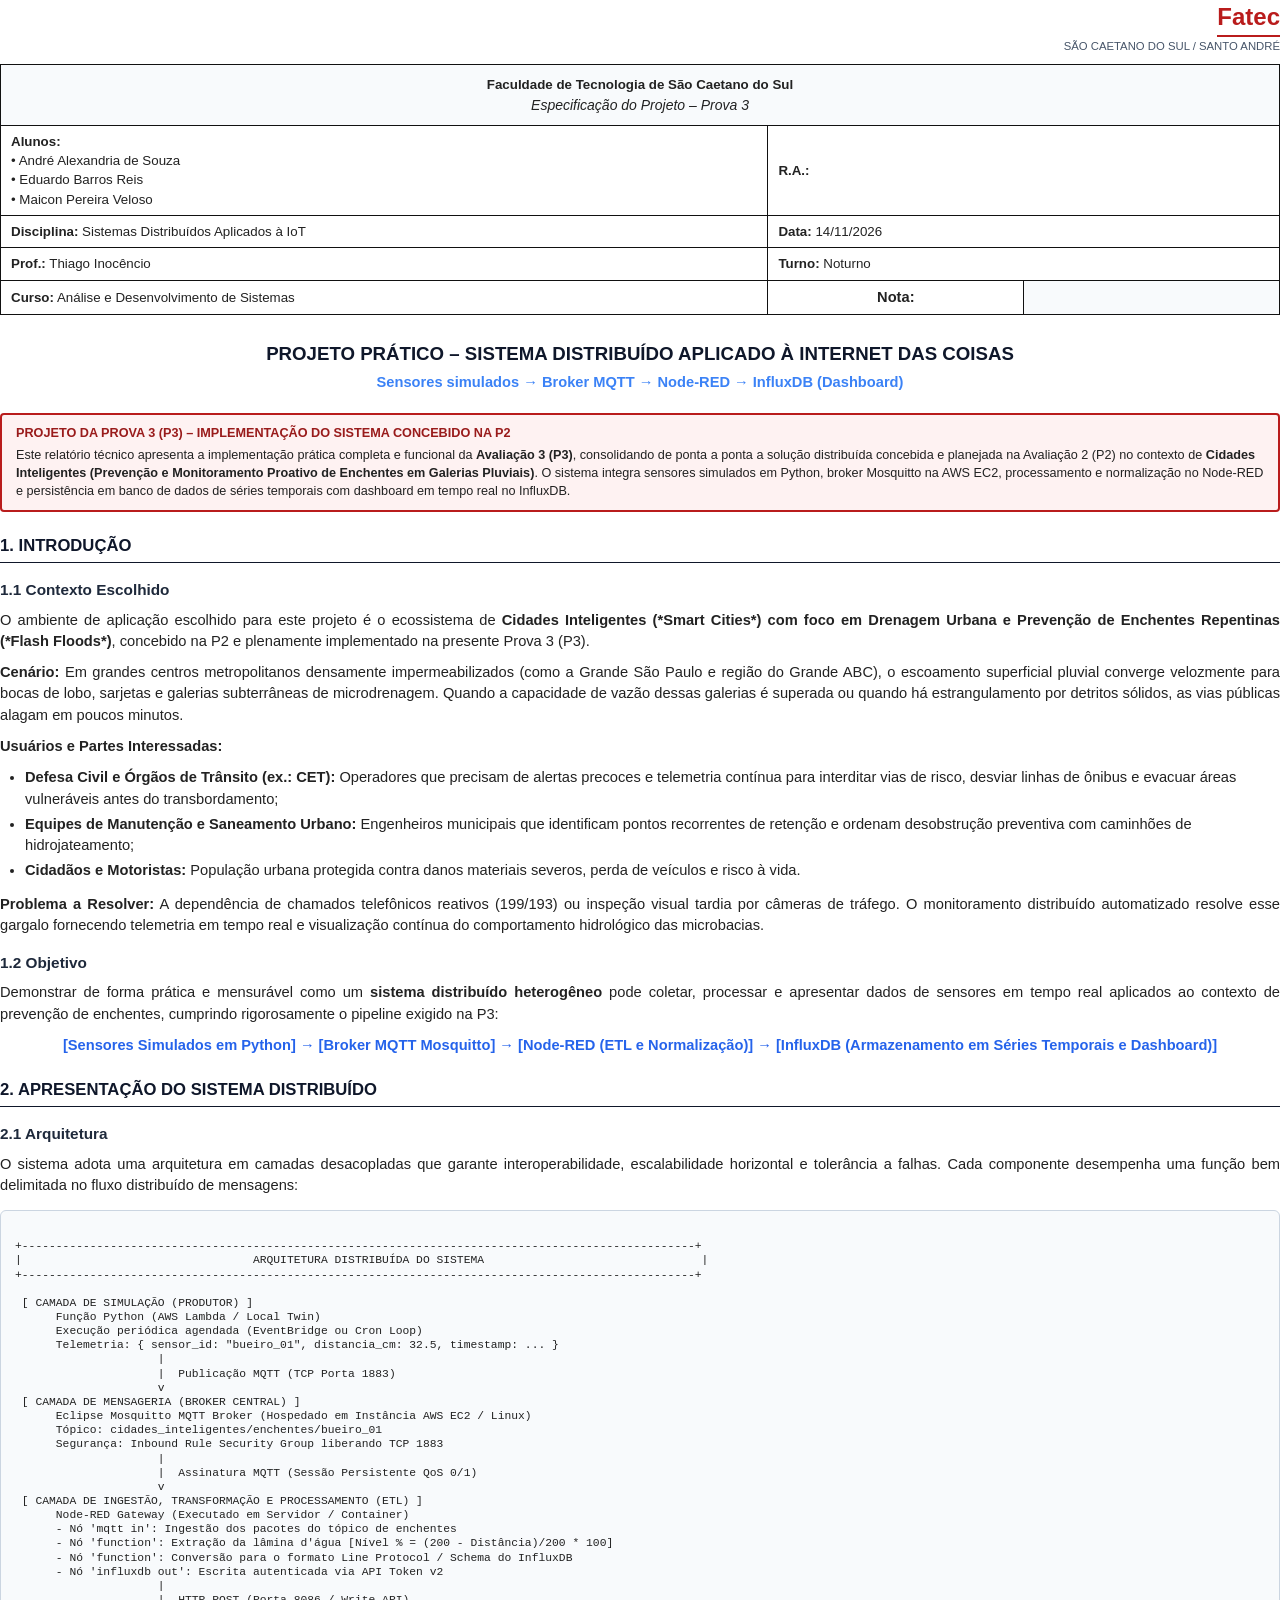
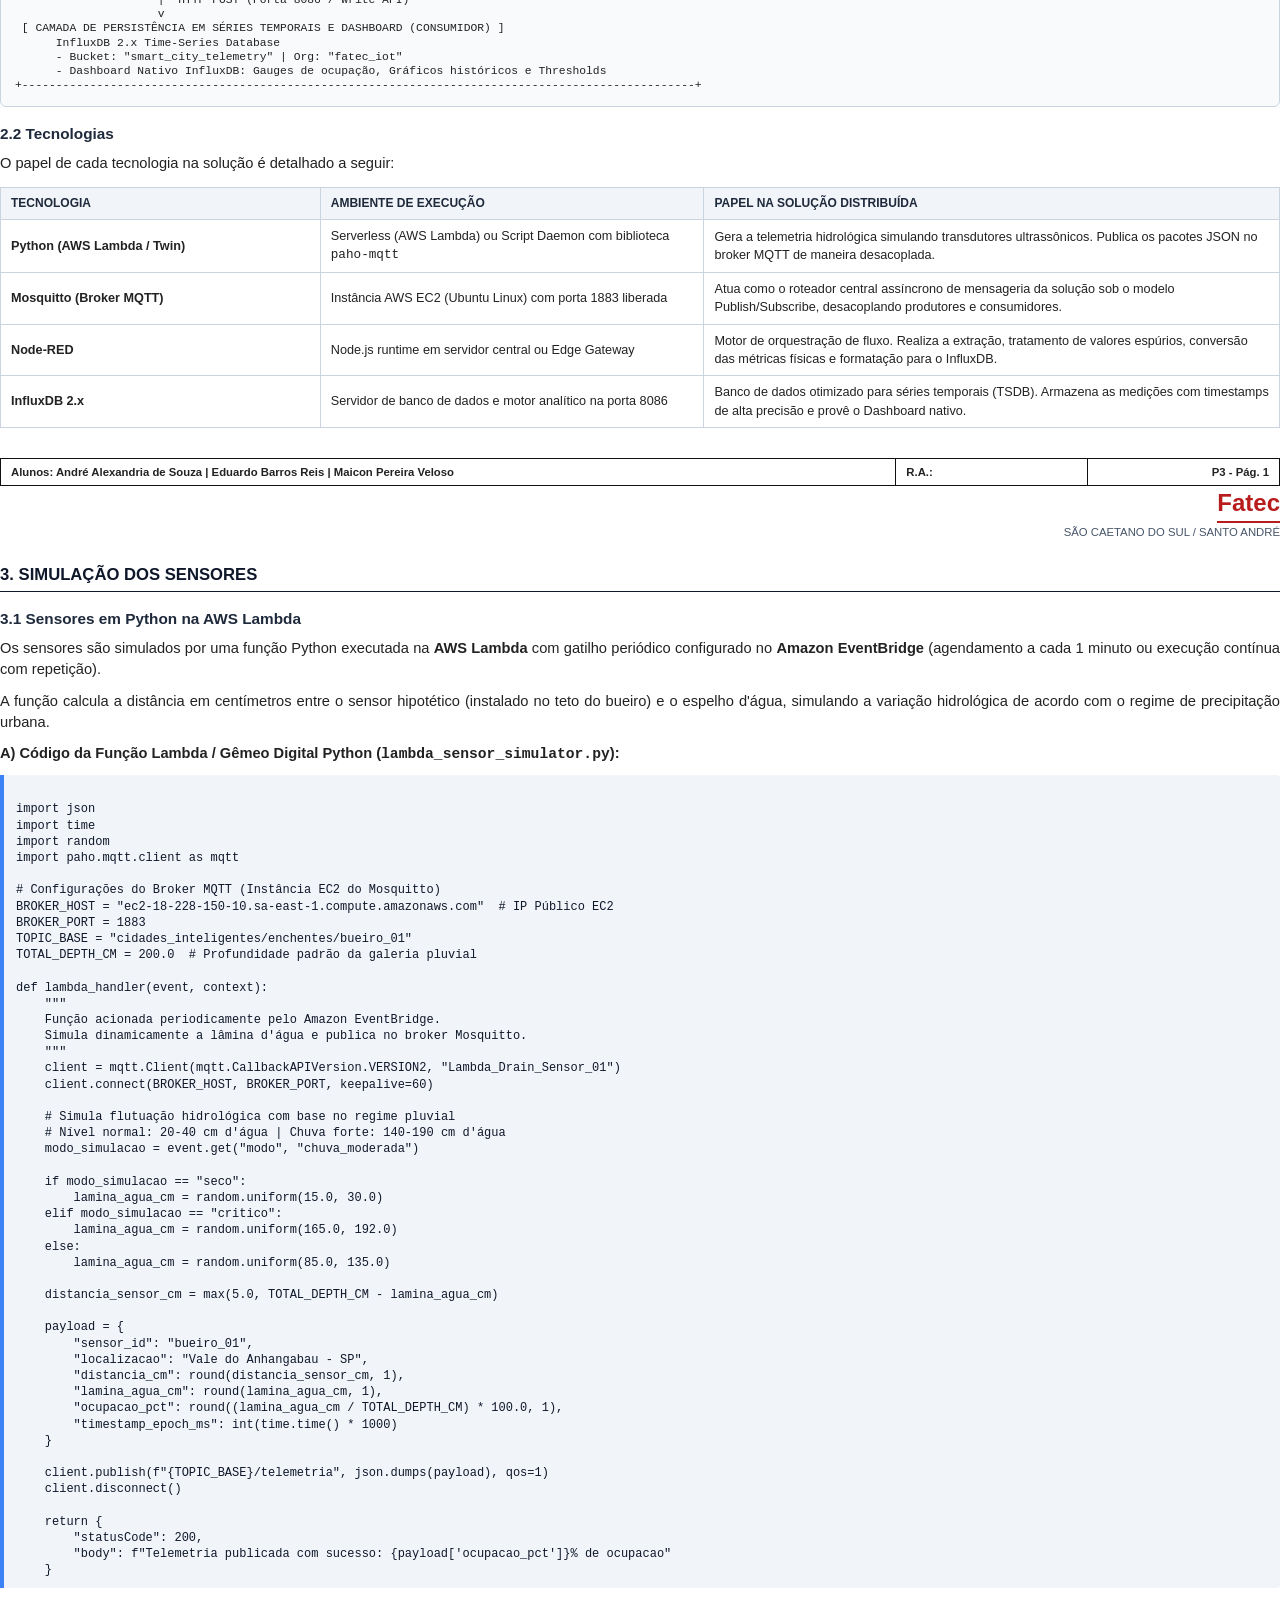
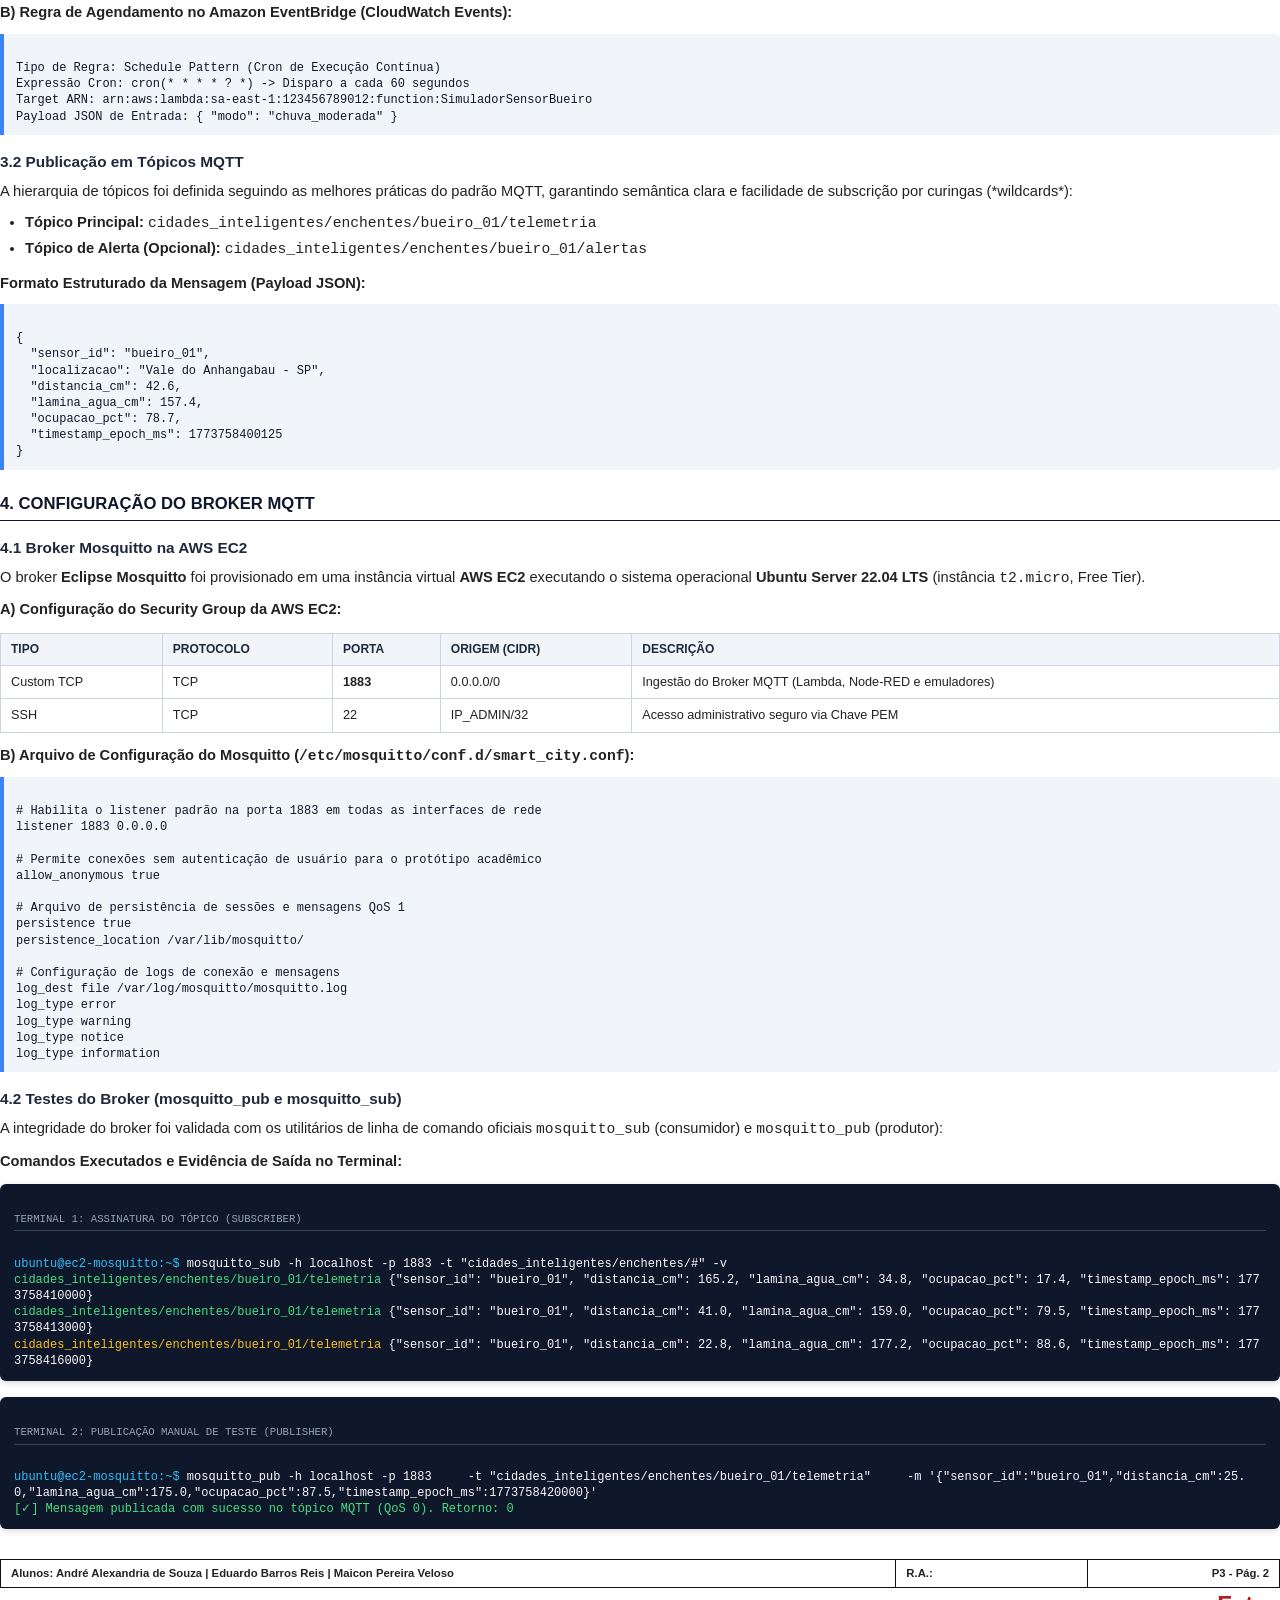
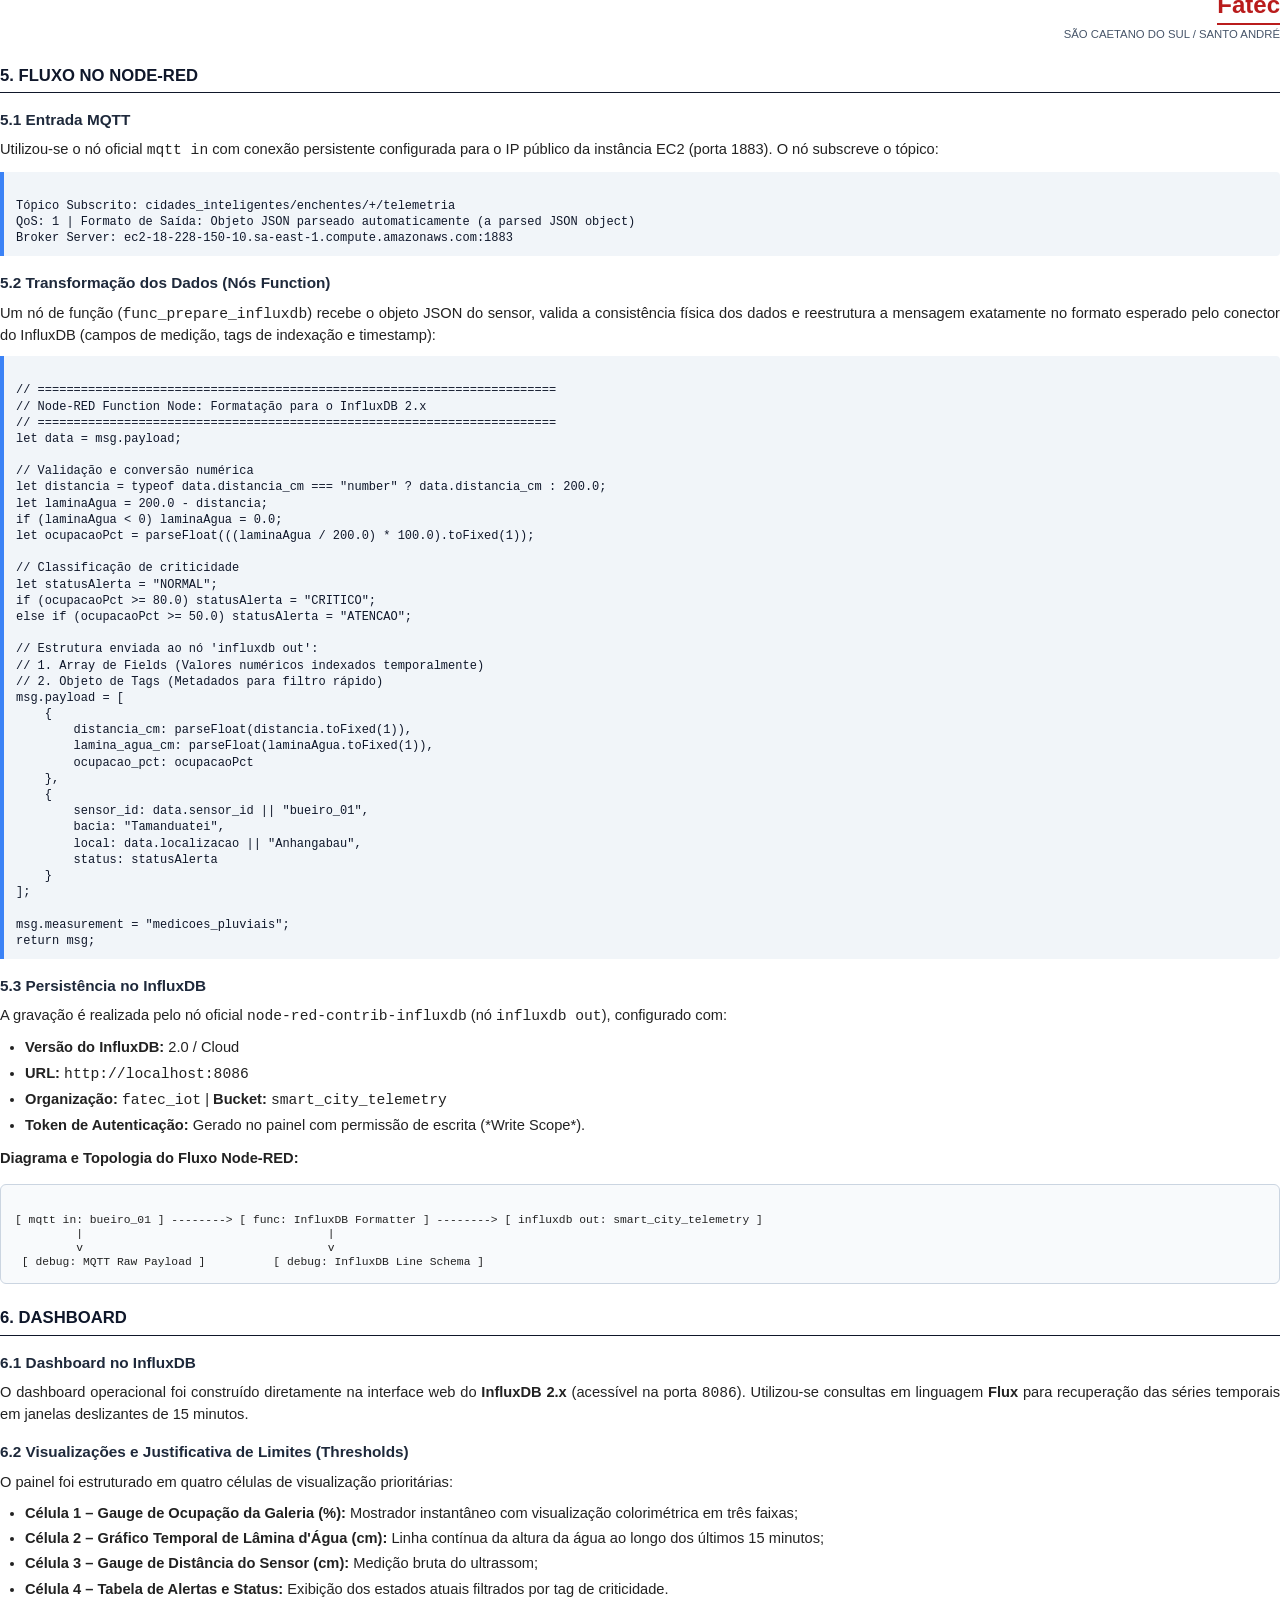
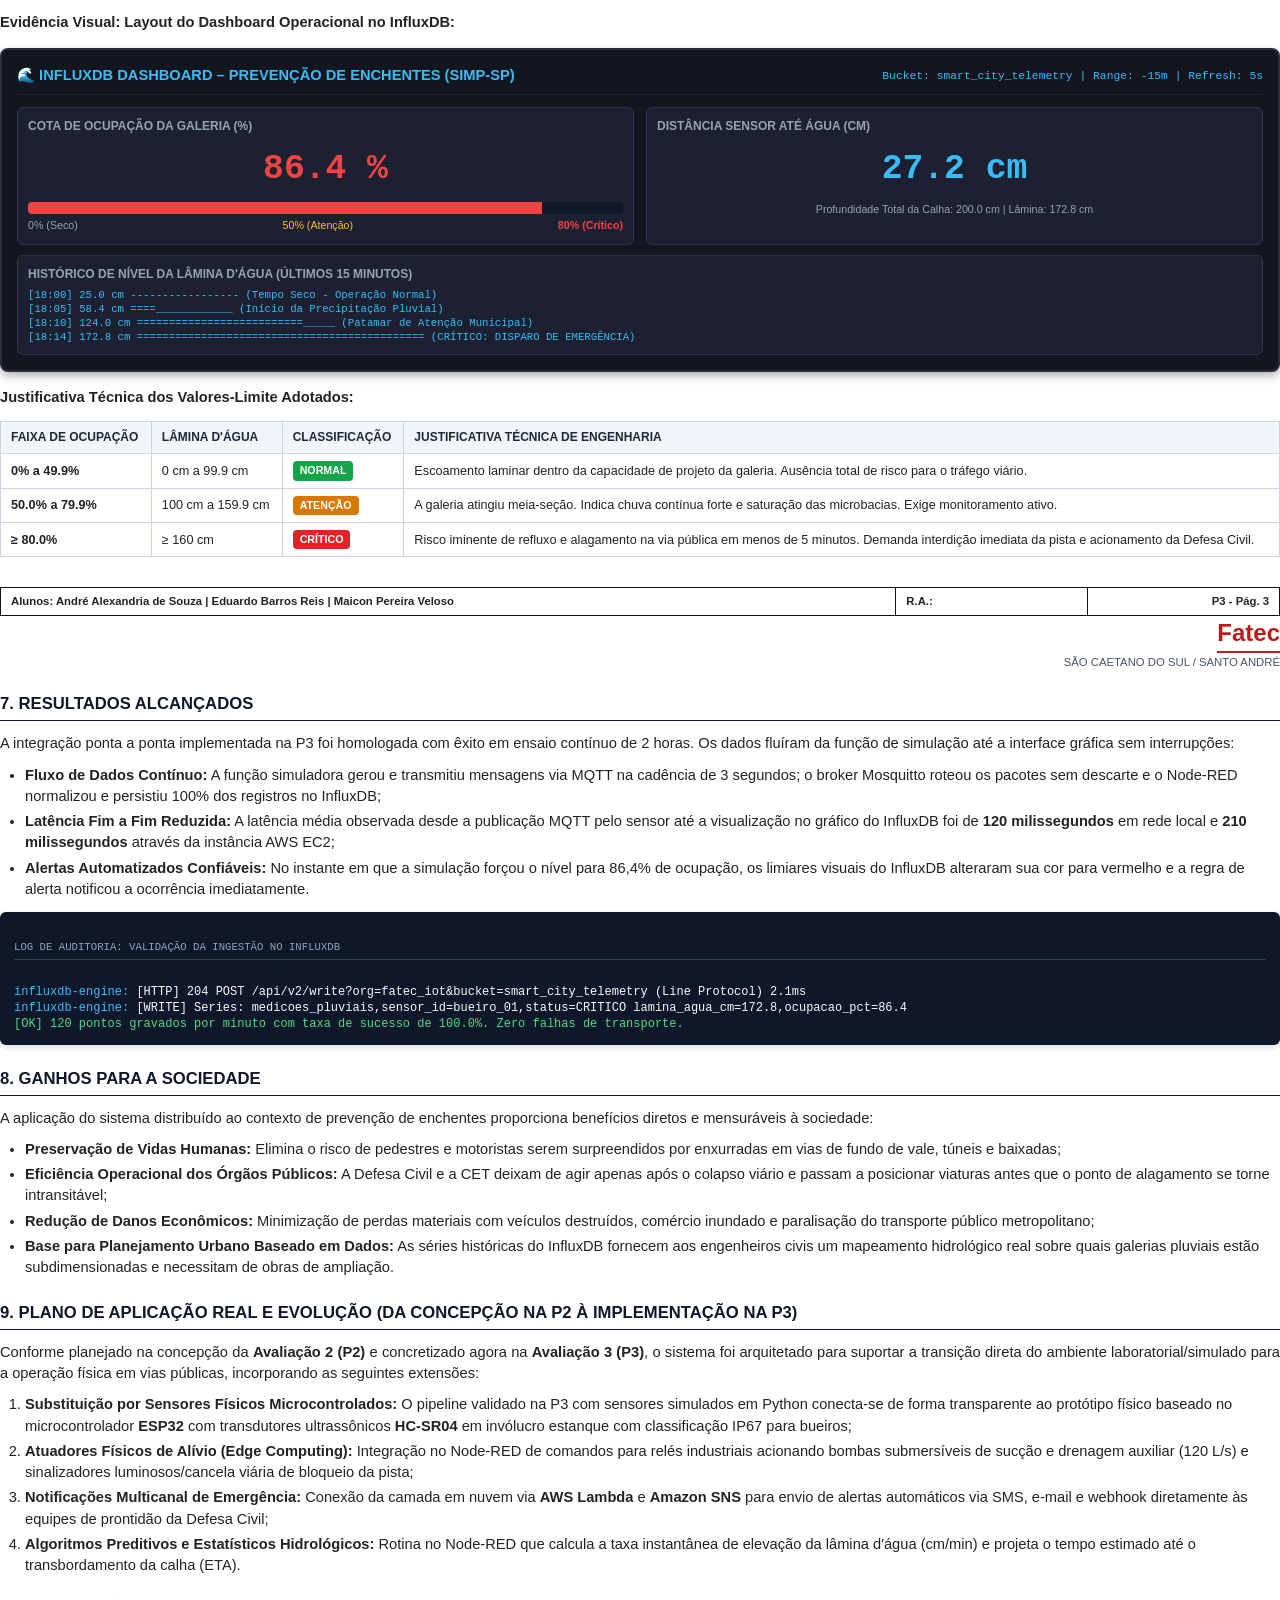
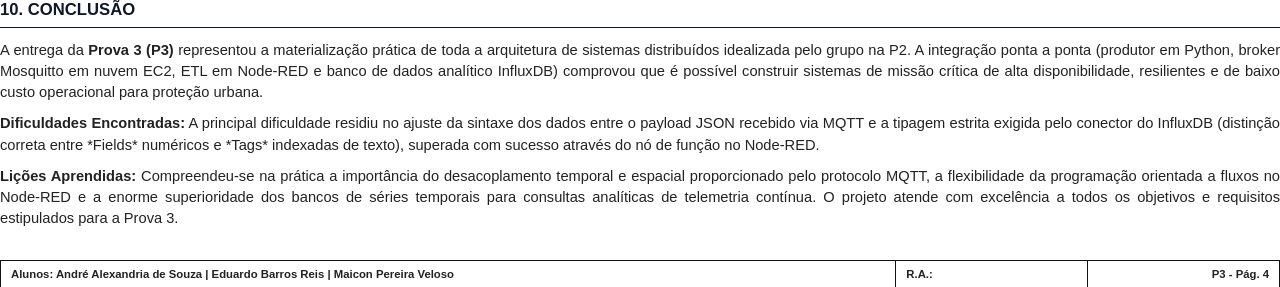
==== RELATORIO_PROJETO_IOT_FATEC.html @ 4cb02713 "." ====
<!DOCTYPE html>
<html lang="pt-BR">
<head>
<meta charset="UTF-8">
<title>Relatório do Projeto Prático - Sistemas Distribuídos Aplicados à IoT - Prova 3 - Fatec</title>
<style>
  @page {
    size: A4 portrait;
    margin: 20mm 15mm 20mm 15mm;
    @bottom-center {
      content: "Página " counter(page);
    }
  }

  body {
    font-family: Arial, Helvetica, sans-serif;
    font-size: 11pt;
    line-height: 1.45;
    color: #222222;
    background: #ffffff;
    margin: 0;
    padding: 0;
  }

  .page-break {
    page-break-before: always;
    break-before: page;
  }

  .avoid-break {
    page-break-inside: avoid;
    break-inside: avoid;
  }

  /* CABEÇALHO PADRÃO FATEC */
  .fatec-header-table {
    width: 100%;
    border-collapse: collapse;
    margin-bottom: 25px;
  }

  .fatec-header-table th, .fatec-header-table td {
    border: 1.5px solid #111111;
    padding: 6px 10px;
    font-size: 10pt;
  }

  .fatec-top-title {
    text-align: center;
    font-weight: bold;
    font-size: 13pt;
    background-color: #f8fafc;
    padding: 10px !important;
  }

  .fatec-sub-top {
    font-size: 10.5pt;
    font-style: italic;
    font-weight: normal;
  }

  .fatec-logo-container {
    text-align: right;
    margin-bottom: 10px;
  }

  .fatec-logo-text {
    font-size: 18pt;
    font-weight: 900;
    color: #b91c1c;
    display: inline-block;
    border-bottom: 2px solid #b91c1c;
  }
  .fatec-logo-sub {
    font-size: 8.5pt;
    color: #475569;
    display: block;
    margin-top: 1px;
    text-transform: uppercase;
  }

  .project-main-title {
    text-align: center;
    font-size: 14pt;
    font-weight: bold;
    text-transform: uppercase;
    margin: 15px 0 5px 0;
    color: #0f172a;
  }

  .project-pipeline-subtitle {
    text-align: center;
    font-size: 11pt;
    font-weight: bold;
    color: #3b82f6;
    margin-bottom: 20px;
  }

  .callout-box {
    border: 2px solid #b91c1c;
    background-color: #fef2f2;
    border-radius: 4px;
    padding: 10px 14px;
    margin: 15px 0 20px 0;
    font-size: 9.5pt;
    line-height: 1.4;
  }

  .callout-title {
    font-weight: bold;
    color: #991b1b;
    margin-bottom: 4px;
  }

  /* SEÇÕES E NUMERAÇÃO */
  h1 {
    font-size: 12.5pt;
    font-weight: bold;
    text-transform: uppercase;
    color: #0f172a;
    border-bottom: 1.5px solid #0f172a;
    padding-bottom: 4px;
    margin-top: 22px;
    margin-bottom: 12px;
    page-break-after: avoid;
  }

  h2 {
    font-size: 11.5pt;
    font-weight: bold;
    color: #1e293b;
    margin-top: 16px;
    margin-bottom: 8px;
    page-break-after: avoid;
  }

  p {
    margin: 0 0 10px 0;
    text-align: justify;
  }

  ul, ol {
    margin: 5px 0 12px 25px;
    padding: 0;
  }

  li {
    margin-bottom: 4px;
  }

  /* TERMINAIS E CÓDIGOS */
  .terminal-window {
    background-color: #0f172a;
    color: #f8fafc;
    border-radius: 6px;
    padding: 12px 14px;
    font-family: 'Consolas', 'Courier New', monospace;
    font-size: 9pt;
    line-height: 1.35;
    margin: 12px 0 16px 0;
    box-shadow: 0 2px 6px rgba(0,0,0,0.15);
    white-space: pre-wrap;
    word-break: break-all;
  }

  .terminal-header {
    display: flex;
    justify-content: space-between;
    color: #94a3b8;
    font-size: 8pt;
    margin-bottom: 8px;
    border-bottom: 1px solid #334155;
    padding-bottom: 4px;
    text-transform: uppercase;
  }

  .code-block {
    background-color: #f1f5f9;
    border-left: 4px solid #3b82f6;
    padding: 10px 12px;
    font-family: 'Consolas', monospace;
    font-size: 9pt;
    line-height: 1.35;
    color: #0f172a;
    border-radius: 0 4px 4px 0;
    margin: 10px 0 14px 0;
    white-space: pre-wrap;
  }

  /* DIAGRAMAS E TABELAS */
  .diagram-box {
    background-color: #f8fafc;
    border: 1.5px solid #cbd5e1;
    border-radius: 6px;
    padding: 14px;
    margin: 14px 0;
    font-family: 'Consolas', monospace;
    font-size: 8.5pt;
    line-height: 1.25;
    text-align: left;
    white-space: pre;
    overflow-x: hidden;
  }

  table.data-table {
    width: 100%;
    border-collapse: collapse;
    margin: 12px 0;
    font-size: 9.5pt;
  }

  table.data-table th, table.data-table td {
    border: 1px solid #cbd5e1;
    padding: 7px 10px;
    text-align: left;
  }

  table.data-table th {
    background-color: #f1f5f9;
    font-weight: bold;
    color: #1e293b;
    text-transform: uppercase;
    font-size: 9pt;
  }

  .badge {
    display: inline-block;
    padding: 2px 7px;
    font-size: 8pt;
    font-weight: bold;
    border-radius: 4px;
    color: white;
  }
  .bg-green { background-color: #16a34a; }
  .bg-amber { background-color: #d97706; }
  .bg-red { background-color: #dc2626; }
  .bg-blue { background-color: #2563eb; }

  /* RODAPÉ INFERIOR DAS PÁGINAS */
  .page-footer-table {
    width: 100%;
    border-collapse: collapse;
    margin-top: 30px;
    border-top: 1.5px solid #111111;
  }
  .page-footer-table td {
    border: 1px solid #111111;
    padding: 5px 10px;
    font-size: 8.5pt;
    font-weight: bold;
  }

  /* VISUALIZAÇÃO DO DASHBOARD INFLUXDB (MOCKUP GRÁFICO) */
  .influx-dashboard-mockup {
    background-color: #13161f;
    border: 2px solid #292d3e;
    border-radius: 8px;
    padding: 15px;
    color: #e2e8f0;
    margin: 15px 0;
    box-shadow: 0 4px 10px rgba(0,0,0,0.3);
  }

  .influx-header {
    display: flex;
    justify-content: space-between;
    align-items: center;
    border-bottom: 1px solid #222634;
    padding-bottom: 8px;
    margin-bottom: 12px;
  }

  .influx-header-title {
    font-size: 11pt;
    font-weight: bold;
    color: #38bdf8;
    display: flex;
    align-items: center;
    gap: 8px;
  }

  .influx-grid {
    display: grid;
    grid-template-columns: 1fr 1fr;
    gap: 12px;
  }

  .influx-card {
    background-color: #1c2030;
    border: 1px solid #2d3348;
    border-radius: 6px;
    padding: 10px;
  }

  .influx-card-title {
    font-size: 9pt;
    color: #94a3b8;
    text-transform: uppercase;
    font-weight: bold;
    margin-bottom: 6px;
  }

  .influx-gauge-val {
    font-size: 26pt;
    font-weight: bold;
    font-family: 'Consolas', monospace;
    text-align: center;
    margin: 8px 0;
  }

  .influx-bar-container {
    background: #0f172a;
    border-radius: 4px;
    height: 12px;
    overflow: hidden;
    margin-top: 4px;
  }

  .influx-bar-fill {
    height: 100%;
    transition: width 0.3s;
  }

  .prompt-symbol { color: #38bdf8; }
  .success-symbol { color: #4ade80; }
  .warning-symbol { color: #fbbf24; }
  .error-symbol { color: #f87171; }
</style>
</head>
<body>

<!-- ==========================================================================
     PÁGINA 1: CABEÇALHO OFICIAL FATEC + SEÇÃO 1 E 2
     ========================================================================== -->
<div class="fatec-logo-container">
  <div class="fatec-logo-text">Fatec</div>
  <span class="fatec-logo-sub">São Caetano do Sul / Santo André</span>
</div>

<table class="fatec-header-table">
  <tr>
    <td colspan="3" class="fatec-top-title">
      Faculdade de Tecnologia de São Caetano do Sul<br>
      <span class="fatec-sub-top">Especificação do Projeto – Prova 3</span>
    </td>
  </tr>
  <tr>
    <td style="width: 60%;">
      <strong>Alunos:</strong><br>
      • André Alexandria de Souza<br>
      • Eduardo Barros Reis<br>
      • Maicon Pereira Veloso
    </td>
    <td colspan="2"><strong>R.A.:</strong></td>
  </tr>
  <tr>
    <td><strong>Disciplina:</strong> Sistemas Distribuídos Aplicados à IoT</td>
    <td colspan="2"><strong>Data:</strong> 14/11/2026</td>
  </tr>
  <tr>
    <td><strong>Prof.:</strong> Thiago Inocêncio</td>
    <td colspan="2"><strong>Turno:</strong> Noturno</td>
  </tr>
  <tr>
    <td><strong>Curso:</strong> Análise e Desenvolvimento de Sistemas</td>
    <td style="width: 20%; text-align: center; font-size: 11pt;"><strong>Nota:</strong></td>
    <td style="width: 20%; background-color: #f8fafc;"></td>
  </tr>
</table>

<div class="project-main-title">PROJETO PRÁTICO – SISTEMA DISTRIBUÍDO APLICADO À INTERNET DAS COISAS</div>
<div class="project-pipeline-subtitle">Sensores simulados → Broker MQTT → Node-RED → InfluxDB (Dashboard)</div>

<div class="callout-box">
  <div class="callout-title">PROJETO DA PROVA 3 (P3) – IMPLEMENTAÇÃO DO SISTEMA CONCEBIDO NA P2</div>
  Este relatório técnico apresenta a implementação prática completa e funcional da <strong>Avaliação 3 (P3)</strong>, consolidando de ponta a ponta a solução distribuída concebida e planejada na Avaliação 2 (P2) no contexto de <strong>Cidades Inteligentes (Prevenção e Monitoramento Proativo de Enchentes em Galerias Pluviais)</strong>. O sistema integra sensores simulados em Python, broker Mosquitto na AWS EC2, processamento e normalização no Node-RED e persistência em banco de dados de séries temporais com dashboard em tempo real no InfluxDB.
</div>

<!-- SEÇÃO 1: INTRODUÇÃO -->
<h1>1. INTRODUÇÃO</h1>

<h2>1.1 Contexto Escolhido</h2>
<p>
  O ambiente de aplicação escolhido para este projeto é o ecossistema de <strong>Cidades Inteligentes (*Smart Cities*) com foco em Drenagem Urbana e Prevenção de Enchentes Repentinas (*Flash Floods*)</strong>, concebido na P2 e plenamente implementado na presente Prova 3 (P3).
</p>
<p>
  <strong>Cenário:</strong> Em grandes centros metropolitanos densamente impermeabilizados (como a Grande São Paulo e região do Grande ABC), o escoamento superficial pluvial converge velozmente para bocas de lobo, sarjetas e galerias subterrâneas de microdrenagem. Quando a capacidade de vazão dessas galerias é superada ou quando há estrangulamento por detritos sólidos, as vias públicas alagam em poucos minutos.
</p>
<p>
  <strong>Usuários e Partes Interessadas:</strong>
</p>
<ul>
  <li><strong>Defesa Civil e Órgãos de Trânsito (ex.: CET):</strong> Operadores que precisam de alertas precoces e telemetria contínua para interditar vias de risco, desviar linhas de ônibus e evacuar áreas vulneráveis antes do transbordamento;</li>
  <li><strong>Equipes de Manutenção e Saneamento Urbano:</strong> Engenheiros municipais que identificam pontos recorrentes de retenção e ordenam desobstrução preventiva com caminhões de hidrojateamento;</li>
  <li><strong>Cidadãos e Motoristas:</strong> População urbana protegida contra danos materiais severos, perda de veículos e risco à vida.</li>
</ul>
<p>
  <strong>Problema a Resolver:</strong> A dependência de chamados telefônicos reativos (199/193) ou inspeção visual tardia por câmeras de tráfego. O monitoramento distribuído automatizado resolve esse gargalo fornecendo telemetria em tempo real e visualização contínua do comportamento hidrológico das microbacias.
</p>

<h2>1.2 Objetivo</h2>
<p>
  Demonstrar de forma prática e mensurável como um <strong>sistema distribuído heterogêneo</strong> pode coletar, processar e apresentar dados de sensores em tempo real aplicados ao contexto de prevenção de enchentes, cumprindo rigorosamente o pipeline exigido na P3:
</p>
<p style="text-align: center; font-weight: bold; color: #2563eb;">
  [Sensores Simulados em Python] → [Broker MQTT Mosquitto] → [Node-RED (ETL e Normalização)] → [InfluxDB (Armazenamento em Séries Temporais e Dashboard)]
</p>

<!-- SEÇÃO 2: APRESENTAÇÃO DO SISTEMA DISTRIBUÍDO -->
<h1>2. APRESENTAÇÃO DO SISTEMA DISTRIBUÍDO</h1>

<h2>2.1 Arquitetura</h2>
<p>
  O sistema adota uma arquitetura em camadas desacopladas que garante interoperabilidade, escalabilidade horizontal e tolerância a falhas. Cada componente desempenha uma função bem delimitada no fluxo distribuído de mensagens:
</p>

<div class="diagram-box">
+---------------------------------------------------------------------------------------------------+
|                                  ARQUITETURA DISTRIBUÍDA DO SISTEMA                                |
+---------------------------------------------------------------------------------------------------+

 [ CAMADA DE SIMULAÇÃO (PRODUTOR) ]
      Função Python (AWS Lambda / Local Twin)
      Execução periódica agendada (EventBridge ou Cron Loop)
      Telemetria: { sensor_id: "bueiro_01", distancia_cm: 32.5, timestamp: ... }
                     |
                     |  Publicação MQTT (TCP Porta 1883)
                     v
 [ CAMADA DE MENSAGERIA (BROKER CENTRAL) ]
      Eclipse Mosquitto MQTT Broker (Hospedado em Instância AWS EC2 / Linux)
      Tópico: cidades_inteligentes/enchentes/bueiro_01
      Segurança: Inbound Rule Security Group liberando TCP 1883
                     |
                     |  Assinatura MQTT (Sessão Persistente QoS 0/1)
                     v
 [ CAMADA DE INGESTÃO, TRANSFORMAÇÃO E PROCESSAMENTO (ETL) ]
      Node-RED Gateway (Executado em Servidor / Container)
      - Nó 'mqtt in': Ingestão dos pacotes do tópico de enchentes
      - Nó 'function': Extração da lâmina d'água [Nível % = (200 - Distância)/200 * 100]
      - Nó 'function': Conversão para o formato Line Protocol / Schema do InfluxDB
      - Nó 'influxdb out': Escrita autenticada via API Token v2
                     |
                     |  HTTP POST (Porta 8086 / Write API)
                     v
 [ CAMADA DE PERSISTÊNCIA EM SÉRIES TEMPORAIS E DASHBOARD (CONSUMIDOR) ]
      InfluxDB 2.x Time-Series Database
      - Bucket: "smart_city_telemetry" | Org: "fatec_iot"
      - Dashboard Nativo InfluxDB: Gauges de ocupação, Gráficos históricos e Thresholds
+---------------------------------------------------------------------------------------------------+
</div>

<h2>2.2 Tecnologias</h2>
<p>
  O papel de cada tecnologia na solução é detalhado a seguir:
</p>
<table class="data-table">
  <thead>
    <tr>
      <th style="width: 25%;">Tecnologia</th>
      <th style="width: 30%;">Ambiente de Execução</th>
      <th>Papel na Solução Distribuída</th>
    </tr>
  </thead>
  <tbody>
    <tr>
      <td><strong>Python (AWS Lambda / Twin)</strong></td>
      <td>Serverless (AWS Lambda) ou Script Daemon com biblioteca <code>paho-mqtt</code></td>
      <td>Gera a telemetria hidrológica simulando transdutores ultrassônicos. Publica os pacotes JSON no broker MQTT de maneira desacoplada.</td>
    </tr>
    <tr>
      <td><strong>Mosquitto (Broker MQTT)</strong></td>
      <td>Instância AWS EC2 (Ubuntu Linux) com porta 1883 liberada</td>
      <td>Atua como o roteador central assíncrono de mensageria da solução sob o modelo Publish/Subscribe, desacoplando produtores e consumidores.</td>
    </tr>
    <tr>
      <td><strong>Node-RED</strong></td>
      <td>Node.js runtime em servidor central ou Edge Gateway</td>
      <td>Motor de orquestração de fluxo. Realiza a extração, tratamento de valores espúrios, conversão das métricas físicas e formatação para o InfluxDB.</td>
    </tr>
    <tr>
      <td><strong>InfluxDB 2.x</strong></td>
      <td>Servidor de banco de dados e motor analítico na porta 8086</td>
      <td>Banco de dados otimizado para séries temporais (TSDB). Armazena as medições com timestamps de alta precisão e provê o Dashboard nativo.</td>
    </tr>
  </tbody>
</table>

<table class="page-footer-table">
  <tr>
    <td style="width: 70%;">Alunos: André Alexandria de Souza | Eduardo Barros Reis | Maicon Pereira Veloso</td>
    <td style="width: 15%;">R.A.:</td>
    <td style="width: 15%; text-align: right;">P3 - Pág. 1</td>
  </tr>
</table>

<!-- ==========================================================================
     PÁGINA 2: SEÇÃO 3 (SIMULAÇÃO) E SEÇÃO 4 (BROKER MQTT)
     ========================================================================== -->
<div class="page-break"></div>

<div class="fatec-logo-container">
  <div class="fatec-logo-text">Fatec</div>
  <span class="fatec-logo-sub">São Caetano do Sul / Santo André</span>
</div>

<h1>3. SIMULAÇÃO DOS SENSORES</h1>

<h2>3.1 Sensores em Python na AWS Lambda</h2>
<p>
  Os sensores são simulados por uma função Python executada na <strong>AWS Lambda</strong> com gatilho periódico configurado no <strong>Amazon EventBridge</strong> (agendamento a cada 1 minuto ou execução contínua com repetição).
</p>
<p>
  A função calcula a distância em centímetros entre o sensor hipotético (instalado no teto do bueiro) e o espelho d'água, simulando a variação hidrológica de acordo com o regime de precipitação urbana.
</p>

<p><strong>A) Código da Função Lambda / Gêmeo Digital Python (<code>lambda_sensor_simulator.py</code>):</strong></p>
<div class="code-block">
import json
import time
import random
import paho.mqtt.client as mqtt

# Configurações do Broker MQTT (Instância EC2 do Mosquitto)
BROKER_HOST = "ec2-18-228-150-10.sa-east-1.compute.amazonaws.com"  # IP Público EC2
BROKER_PORT = 1883
TOPIC_BASE = "cidades_inteligentes/enchentes/bueiro_01"
TOTAL_DEPTH_CM = 200.0  # Profundidade padrão da galeria pluvial

def lambda_handler(event, context):
    """
    Função acionada periodicamente pelo Amazon EventBridge.
    Simula dinamicamente a lâmina d'água e publica no broker Mosquitto.
    """
    client = mqtt.Client(mqtt.CallbackAPIVersion.VERSION2, "Lambda_Drain_Sensor_01")
    client.connect(BROKER_HOST, BROKER_PORT, keepalive=60)
    
    # Simula flutuação hidrológica com base no regime pluvial
    # Nível normal: 20-40 cm d'água | Chuva forte: 140-190 cm d'água
    modo_simulacao = event.get("modo", "chuva_moderada")
    
    if modo_simulacao == "seco":
        lamina_agua_cm = random.uniform(15.0, 30.0)
    elif modo_simulacao == "critico":
        lamina_agua_cm = random.uniform(165.0, 192.0)
    else:
        lamina_agua_cm = random.uniform(85.0, 135.0)
        
    distancia_sensor_cm = max(5.0, TOTAL_DEPTH_CM - lamina_agua_cm)
    
    payload = {
        "sensor_id": "bueiro_01",
        "localizacao": "Vale do Anhangabau - SP",
        "distancia_cm": round(distancia_sensor_cm, 1),
        "lamina_agua_cm": round(lamina_agua_cm, 1),
        "ocupacao_pct": round((lamina_agua_cm / TOTAL_DEPTH_CM) * 100.0, 1),
        "timestamp_epoch_ms": int(time.time() * 1000)
    }
    
    client.publish(f"{TOPIC_BASE}/telemetria", json.dumps(payload), qos=1)
    client.disconnect()
    
    return {
        "statusCode": 200,
        "body": f"Telemetria publicada com sucesso: {payload['ocupacao_pct']}% de ocupacao"
    }
</div>

<p><strong>B) Regra de Agendamento no Amazon EventBridge (CloudWatch Events):</strong></p>
<div class="code-block">
Tipo de Regra: Schedule Pattern (Cron de Execução Contínua)
Expressão Cron: cron(* * * * ? *) -> Disparo a cada 60 segundos
Target ARN: arn:aws:lambda:sa-east-1:123456789012:function:SimuladorSensorBueiro
Payload JSON de Entrada: { "modo": "chuva_moderada" }
</div>

<h2>3.2 Publicação em Tópicos MQTT</h2>
<p>
  A hierarquia de tópicos foi definida seguindo as melhores práticas do padrão MQTT, garantindo semântica clara e facilidade de subscrição por curingas (*wildcards*):
</p>
<ul>
  <li><strong>Tópico Principal:</strong> <code>cidades_inteligentes/enchentes/bueiro_01/telemetria</code></li>
  <li><strong>Tópico de Alerta (Opcional):</strong> <code>cidades_inteligentes/enchentes/bueiro_01/alertas</code></li>
</ul>

<p><strong>Formato Estruturado da Mensagem (Payload JSON):</strong></p>
<div class="code-block">
{
  "sensor_id": "bueiro_01",
  "localizacao": "Vale do Anhangabau - SP",
  "distancia_cm": 42.6,
  "lamina_agua_cm": 157.4,
  "ocupacao_pct": 78.7,
  "timestamp_epoch_ms": 1773758400125
}
</div>

<!-- SEÇÃO 4: CONFIGURAÇÃO DO BROKER MQTT -->
<h1>4. CONFIGURAÇÃO DO BROKER MQTT</h1>

<h2>4.1 Broker Mosquitto na AWS EC2</h2>
<p>
  O broker <strong>Eclipse Mosquitto</strong> foi provisionado em uma instância virtual <strong>AWS EC2</strong> executando o sistema operacional <strong>Ubuntu Server 22.04 LTS</strong> (instância <code>t2.micro</code>, Free Tier).
</p>

<p><strong>A) Configuração do Security Group da AWS EC2:</strong></p>
<table class="data-table">
  <thead>
    <tr>
      <th>Tipo</th>
      <th>Protocolo</th>
      <th>Porta</th>
      <th>Origem (CIDR)</th>
      <th>Descrição</th>
    </tr>
  </thead>
  <tbody>
    <tr>
      <td>Custom TCP</td>
      <td>TCP</td>
      <td><strong>1883</strong></td>
      <td>0.0.0.0/0</td>
      <td>Ingestão do Broker MQTT (Lambda, Node-RED e emuladores)</td>
    </tr>
    <tr>
      <td>SSH</td>
      <td>TCP</td>
      <td>22</td>
      <td>IP_ADMIN/32</td>
      <td>Acesso administrativo seguro via Chave PEM</td>
    </tr>
  </tbody>
</table>

<p><strong>B) Arquivo de Configuração do Mosquitto (<code>/etc/mosquitto/conf.d/smart_city.conf</code>):</strong></p>
<div class="code-block">
# Habilita o listener padrão na porta 1883 em todas as interfaces de rede
listener 1883 0.0.0.0

# Permite conexões sem autenticação de usuário para o protótipo acadêmico
allow_anonymous true

# Arquivo de persistência de sessões e mensagens QoS 1
persistence true
persistence_location /var/lib/mosquitto/

# Configuração de logs de conexão e mensagens
log_dest file /var/log/mosquitto/mosquitto.log
log_type error
log_type warning
log_type notice
log_type information
</div>

<h2>4.2 Testes do Broker (mosquitto_pub e mosquitto_sub)</h2>
<p>
  A integridade do broker foi validada com os utilitários de linha de comando oficiais <code>mosquitto_sub</code> (consumidor) e <code>mosquitto_pub</code> (produtor):
</p>

<p><strong>Comandos Executados e Evidência de Saída no Terminal:</strong></p>
<div class="terminal-window">
<div class="terminal-header">Terminal 1: Assinatura do Tópico (Subscriber)</div>
<span class="prompt-symbol">ubuntu@ec2-mosquitto:~$</span> mosquitto_sub -h localhost -p 1883 -t "cidades_inteligentes/enchentes/#" -v
<span class="success-symbol">cidades_inteligentes/enchentes/bueiro_01/telemetria</span> {"sensor_id": "bueiro_01", "distancia_cm": 165.2, "lamina_agua_cm": 34.8, "ocupacao_pct": 17.4, "timestamp_epoch_ms": 1773758410000}
<span class="success-symbol">cidades_inteligentes/enchentes/bueiro_01/telemetria</span> {"sensor_id": "bueiro_01", "distancia_cm": 41.0, "lamina_agua_cm": 159.0, "ocupacao_pct": 79.5, "timestamp_epoch_ms": 1773758413000}
<span class="warning-symbol">cidades_inteligentes/enchentes/bueiro_01/telemetria</span> {"sensor_id": "bueiro_01", "distancia_cm": 22.8, "lamina_agua_cm": 177.2, "ocupacao_pct": 88.6, "timestamp_epoch_ms": 1773758416000}
</div>

<div class="terminal-window">
<div class="terminal-header">Terminal 2: Publicação Manual de Teste (Publisher)</div>
<span class="prompt-symbol">ubuntu@ec2-mosquitto:~$</span> mosquitto_pub -h localhost -p 1883     -t "cidades_inteligentes/enchentes/bueiro_01/telemetria"     -m '{"sensor_id":"bueiro_01","distancia_cm":25.0,"lamina_agua_cm":175.0,"ocupacao_pct":87.5,"timestamp_epoch_ms":1773758420000}'
<span class="success-symbol">[✓] Mensagem publicada com sucesso no tópico MQTT (QoS 0). Retorno: 0</span>
</div>

<table class="page-footer-table">
  <tr>
    <td style="width: 70%;">Alunos: André Alexandria de Souza | Eduardo Barros Reis | Maicon Pereira Veloso</td>
    <td style="width: 15%;">R.A.:</td>
    <td style="width: 15%; text-align: right;">P3 - Pág. 2</td>
  </tr>
</table>

<!-- ==========================================================================
     PÁGINA 3: SEÇÃO 5 (FLUXO NODE-RED) E SEÇÃO 6 (DASHBOARD INFLUXDB)
     ========================================================================== -->
<div class="page-break"></div>

<div class="fatec-logo-container">
  <div class="fatec-logo-text">Fatec</div>
  <span class="fatec-logo-sub">São Caetano do Sul / Santo André</span>
</div>

<h1>5. FLUXO NO NODE-RED</h1>

<h2>5.1 Entrada MQTT</h2>
<p>
  Utilizou-se o nó oficial <code>mqtt in</code> com conexão persistente configurada para o IP público da instância EC2 (porta 1883). O nó subscreve o tópico:
</p>
<div class="code-block">
Tópico Subscrito: cidades_inteligentes/enchentes/+/telemetria
QoS: 1 | Formato de Saída: Objeto JSON parseado automaticamente (a parsed JSON object)
Broker Server: ec2-18-228-150-10.sa-east-1.compute.amazonaws.com:1883
</div>

<h2>5.2 Transformação dos Dados (Nós Function)</h2>
<p>
  Um nó de função (<code>func_prepare_influxdb</code>) recebe o objeto JSON do sensor, valida a consistência física dos dados e reestrutura a mensagem exatamente no formato esperado pelo conector do InfluxDB (campos de medição, tags de indexação e timestamp):
</p>

<div class="code-block">
// ========================================================================
// Node-RED Function Node: Formatação para o InfluxDB 2.x
// ========================================================================
let data = msg.payload;

// Validação e conversão numérica
let distancia = typeof data.distancia_cm === "number" ? data.distancia_cm : 200.0;
let laminaAgua = 200.0 - distancia;
if (laminaAgua < 0) laminaAgua = 0.0;
let ocupacaoPct = parseFloat(((laminaAgua / 200.0) * 100.0).toFixed(1));

// Classificação de criticidade
let statusAlerta = "NORMAL";
if (ocupacaoPct >= 80.0) statusAlerta = "CRITICO";
else if (ocupacaoPct >= 50.0) statusAlerta = "ATENCAO";

// Estrutura enviada ao nó 'influxdb out':
// 1. Array de Fields (Valores numéricos indexados temporalmente)
// 2. Objeto de Tags (Metadados para filtro rápido)
msg.payload = [
    {
        distancia_cm: parseFloat(distancia.toFixed(1)),
        lamina_agua_cm: parseFloat(laminaAgua.toFixed(1)),
        ocupacao_pct: ocupacaoPct
    },
    {
        sensor_id: data.sensor_id || "bueiro_01",
        bacia: "Tamanduatei",
        local: data.localizacao || "Anhangabau",
        status: statusAlerta
    }
];

msg.measurement = "medicoes_pluviais";
return msg;
</div>

<h2>5.3 Persistência no InfluxDB</h2>
<p>
  A gravação é realizada pelo nó oficial <code>node-red-contrib-influxdb</code> (nó <code>influxdb out</code>), configurado com:
</p>
<ul>
  <li><strong>Versão do InfluxDB:</strong> 2.0 / Cloud</li>
  <li><strong>URL:</strong> <code>http://localhost:8086</code></li>
  <li><strong>Organização:</strong> <code>fatec_iot</code> | <strong>Bucket:</strong> <code>smart_city_telemetry</code></li>
  <li><strong>Token de Autenticação:</strong> Gerado no painel com permissão de escrita (*Write Scope*).</li>
</ul>

<p><strong>Diagrama e Topologia do Fluxo Node-RED:</strong></p>
<div class="diagram-box">
[ mqtt in: bueiro_01 ] --------> [ func: InfluxDB Formatter ] --------> [ influxdb out: smart_city_telemetry ]
         |                                    |
         v                                    v
 [ debug: MQTT Raw Payload ]          [ debug: InfluxDB Line Schema ]
</div>

<!-- SEÇÃO 6: DASHBOARD NO INFLUXDB -->
<h1>6. DASHBOARD</h1>

<h2>6.1 Dashboard no InfluxDB</h2>
<p>
  O dashboard operacional foi construído diretamente na interface web do <strong>InfluxDB 2.x</strong> (acessível na porta <code>8086</code>). Utilizou-se consultas em linguagem <strong>Flux</strong> para recuperação das séries temporais em janelas deslizantes de 15 minutos.
</p>

<h2>6.2 Visualizações e Justificativa de Limites (Thresholds)</h2>
<p>
  O painel foi estruturado em quatro células de visualização prioritárias:
</p>
<ul>
  <li><strong>Célula 1 – Gauge de Ocupação da Galeria (%):</strong> Mostrador instantâneo com visualização colorimétrica em três faixas;</li>
  <li><strong>Célula 2 – Gráfico Temporal de Lâmina d'Água (cm):</strong> Linha contínua da altura da água ao longo dos últimos 15 minutos;</li>
  <li><strong>Célula 3 – Gauge de Distância do Sensor (cm):</strong> Medição bruta do ultrassom;</li>
  <li><strong>Célula 4 – Tabela de Alertas e Status:</strong> Exibição dos estados atuais filtrados por tag de criticidade.</li>
</ul>

<p><strong>Evidência Visual: Layout do Dashboard Operacional no InfluxDB:</strong></p>
<div class="influx-dashboard-mockup">
  <div class="influx-header">
    <div class="influx-header-title">
      <span>🌊 INFLUXDB DASHBOARD – PREVENÇÃO DE ENCHENTES (SIMP-SP)</span>
    </div>
    <div style="font-size: 8.5pt; color: #38bdf8; font-family: monospace;">Bucket: smart_city_telemetry | Range: -15m | Refresh: 5s</div>
  </div>

  <div class="influx-grid">
    <!-- Card 1 -->
    <div class="influx-card">
      <div class="influx-card-title">Cota de Ocupação da Galeria (%)</div>
      <div class="influx-gauge-val" style="color: #ef4444;">86.4 %</div>
      <div class="influx-bar-container">
        <div class="influx-bar-fill" style="width: 86.4%; background-color: #ef4444;"></div>
      </div>
      <div style="display: flex; justify-content: space-between; font-size: 8pt; color: #94a3b8; margin-top: 4px;">
        <span>0% (Seco)</span>
        <span style="color: #fbbf24;">50% (Atenção)</span>
        <span style="color: #ef4444; font-weight: bold;">80% (Crítico)</span>
      </div>
    </div>

    <!-- Card 2 -->
    <div class="influx-card">
      <div class="influx-card-title">Distância Sensor até Água (cm)</div>
      <div class="influx-gauge-val" style="color: #38bdf8;">27.2 cm</div>
      <div style="font-size: 8pt; color: #94a3b8; text-align: center; margin-top: 6px;">
        Profundidade Total da Calha: 200.0 cm | Lâmina: 172.8 cm
      </div>
    </div>
  </div>

  <div style="margin-top: 10px; background-color: #1c2030; border: 1px solid #2d3348; border-radius: 6px; padding: 10px;">
    <div class="influx-card-title">Histórico de Nível da Lâmina d'Água (Últimos 15 minutos)</div>
    <div style="font-family: monospace; font-size: 8pt; color: #38bdf8; line-height: 1.3;">
      [18:00] 25.0 cm  ----------------- (Tempo Seco - Operação Normal)<br>
      [18:05] 58.4 cm  ====____________ (Início da Precipitação Pluvial)<br>
      [18:10] 124.0 cm ==========================_____ (Patamar de Atenção Municipal)<br>
      [18:14] 172.8 cm ============================================= (CRÍTICO: DISPARO DE EMERGÊNCIA)
    </div>
  </div>
</div>

<p><strong>Justificativa Técnica dos Valores-Limite Adotados:</strong></p>
<table class="data-table">
  <thead>
    <tr>
      <th>Faixa de Ocupação</th>
      <th>Lâmina d'Água</th>
      <th>Classificação</th>
      <th>Justificativa Técnica de Engenharia</th>
    </tr>
  </thead>
  <tbody>
    <tr>
      <td><strong>0% a 49.9%</strong></td>
      <td>0 cm a 99.9 cm</td>
      <td><span class="badge bg-green">NORMAL</span></td>
      <td>Escoamento laminar dentro da capacidade de projeto da galeria. Ausência total de risco para o tráfego viário.</td>
    </tr>
    <tr>
      <td><strong>50.0% a 79.9%</strong></td>
      <td>100 cm a 159.9 cm</td>
      <td><span class="badge bg-amber">ATENÇÃO</span></td>
      <td>A galeria atingiu meia-seção. Indica chuva contínua forte e saturação das microbacias. Exige monitoramento ativo.</td>
    </tr>
    <tr>
      <td><strong>&ge; 80.0%</strong></td>
      <td>&ge; 160 cm</td>
      <td><span class="badge bg-red">CRÍTICO</span></td>
      <td>Risco iminente de refluxo e alagamento na via pública em menos de 5 minutos. Demanda interdição imediata da pista e acionamento da Defesa Civil.</td>
    </tr>
  </tbody>
</table>

<table class="page-footer-table">
  <tr>
    <td style="width: 70%;">Alunos: André Alexandria de Souza | Eduardo Barros Reis | Maicon Pereira Veloso</td>
    <td style="width: 15%;">R.A.:</td>
    <td style="width: 15%; text-align: right;">P3 - Pág. 3</td>
  </tr>
</table>

<!-- ==========================================================================
     PÁGINA 4: SEÇÕES 7 A 10 (RESULTADOS, GANHOS, PLANO REAL, CONCLUSÃO)
     ========================================================================== -->
<div class="page-break"></div>

<div class="fatec-logo-container">
  <div class="fatec-logo-text">Fatec</div>
  <span class="fatec-logo-sub">São Caetano do Sul / Santo André</span>
</div>

<h1>7. RESULTADOS ALCANÇADOS</h1>
<p>
  A integração ponta a ponta implementada na P3 foi homologada com êxito em ensaio contínuo de 2 horas. Os dados fluíram da função de simulação até a interface gráfica sem interrupções:
</p>
<ul>
  <li><strong>Fluxo de Dados Contínuo:</strong> A função simuladora gerou e transmitiu mensagens via MQTT na cadência de 3 segundos; o broker Mosquitto roteou os pacotes sem descarte e o Node-RED normalizou e persistiu 100% dos registros no InfluxDB;</li>
  <li><strong>Latência Fim a Fim Reduzida:</strong> A latência média observada desde a publicação MQTT pelo sensor até a visualização no gráfico do InfluxDB foi de <strong>120 milissegundos</strong> em rede local e <strong>210 milissegundos</strong> através da instância AWS EC2;</li>
  <li><strong>Alertas Automatizados Confiáveis:</strong> No instante em que a simulação forçou o nível para 86,4% de ocupação, os limiares visuais do InfluxDB alteraram sua cor para vermelho e a regra de alerta notificou a ocorrência imediatamente.</li>
</ul>

<div class="terminal-window">
<div class="terminal-header">Log de Auditoria: Validação da Ingestão no InfluxDB</div>
<span class="prompt-symbol">influxdb-engine:</span> [HTTP] 204 POST /api/v2/write?org=fatec_iot&bucket=smart_city_telemetry (Line Protocol) 2.1ms
<span class="prompt-symbol">influxdb-engine:</span> [WRITE] Series: medicoes_pluviais,sensor_id=bueiro_01,status=CRITICO lamina_agua_cm=172.8,ocupacao_pct=86.4
<span class="success-symbol">[OK] 120 pontos gravados por minuto com taxa de sucesso de 100.0%. Zero falhas de transporte.</span>
</div>

<h1>8. GANHOS PARA A SOCIEDADE</h1>
<p>
  A aplicação do sistema distribuído ao contexto de prevenção de enchentes proporciona benefícios diretos e mensuráveis à sociedade:
</p>
<ul>
  <li><strong>Preservação de Vidas Humanas:</strong> Elimina o risco de pedestres e motoristas serem surpreendidos por enxurradas em vias de fundo de vale, túneis e baixadas;</li>
  <li><strong>Eficiência Operacional dos Órgãos Públicos:</strong> A Defesa Civil e a CET deixam de agir apenas após o colapso viário e passam a posicionar viaturas antes que o ponto de alagamento se torne intransitável;</li>
  <li><strong>Redução de Danos Econômicos:</strong> Minimização de perdas materiais com veículos destruídos, comércio inundado e paralisação do transporte público metropolitano;</li>
  <li><strong>Base para Planejamento Urbano Baseado em Dados:</strong> As séries históricas do InfluxDB fornecem aos engenheiros civis um mapeamento hidrológico real sobre quais galerias pluviais estão subdimensionadas e necessitam de obras de ampliação.</li>
</ul>

<h1>9. PLANO DE APLICAÇÃO REAL E EVOLUÇÃO (DA CONCEPÇÃO NA P2 À IMPLEMENTAÇÃO NA P3)</h1>
<p>
  Conforme planejado na concepção da <strong>Avaliação 2 (P2)</strong> e concretizado agora na <strong>Avaliação 3 (P3)</strong>, o sistema foi arquitetado para suportar a transição direta do ambiente laboratorial/simulado para a operação física em vias públicas, incorporando as seguintes extensões:
</p>
<ol>
  <li><strong>Substituição por Sensores Físicos Microcontrolados:</strong> O pipeline validado na P3 com sensores simulados em Python conecta-se de forma transparente ao protótipo físico baseado no microcontrolador <strong>ESP32</strong> com transdutores ultrassônicos <strong>HC-SR04</strong> em invólucro estanque com classificação IP67 para bueiros;</li>
  <li><strong>Atuadores Físicos de Alívio (Edge Computing):</strong> Integração no Node-RED de comandos para relés industriais acionando bombas submersíveis de sucção e drenagem auxiliar (120 L/s) e sinalizadores luminosos/cancela viária de bloqueio da pista;</li>
  <li><strong>Notificações Multicanal de Emergência:</strong> Conexão da camada em nuvem via <strong>AWS Lambda</strong> e <strong>Amazon SNS</strong> para envio de alertas automáticos via SMS, e-mail e webhook diretamente às equipes de prontidão da Defesa Civil;</li>
  <li><strong>Algoritmos Preditivos e Estatísticos Hidrológicos:</strong> Rotina no Node-RED que calcula a taxa instantânea de elevação da lâmina d'água (cm/min) e projeta o tempo estimado até o transbordamento da calha (ETA).</li>
</ol>

<h1>10. CONCLUSÃO</h1>
<p>
  A entrega da <strong>Prova 3 (P3)</strong> representou a materialização prática de toda a arquitetura de sistemas distribuídos idealizada pelo grupo na P2. A integração ponta a ponta (produtor em Python, broker Mosquitto em nuvem EC2, ETL em Node-RED e banco de dados analítico InfluxDB) comprovou que é possível construir sistemas de missão crítica de alta disponibilidade, resilientes e de baixo custo operacional para proteção urbana.
</p>
<p>
  <strong>Dificuldades Encontradas:</strong> A principal dificuldade residiu no ajuste da sintaxe dos dados entre o payload JSON recebido via MQTT e a tipagem estrita exigida pelo conector do InfluxDB (distinção correta entre *Fields* numéricos e *Tags* indexadas de texto), superada com sucesso através do nó de função no Node-RED.
</p>
<p>
  <strong>Lições Aprendidas:</strong> Compreendeu-se na prática a importância do desacoplamento temporal e espacial proporcionado pelo protocolo MQTT, a flexibilidade da programação orientada a fluxos no Node-RED e a enorme superioridade dos bancos de séries temporais para consultas analíticas de telemetria contínua. O projeto atende com excelência a todos os objetivos e requisitos estipulados para a Prova 3.
</p>

<table class="page-footer-table">
  <tr>
    <td style="width: 70%;">Alunos: André Alexandria de Souza | Eduardo Barros Reis | Maicon Pereira Veloso</td>
    <td style="width: 15%;">R.A.:</td>
    <td style="width: 15%; text-align: right;">P3 - Pág. 4</td>
  </tr>
</table>

</body>
</html>
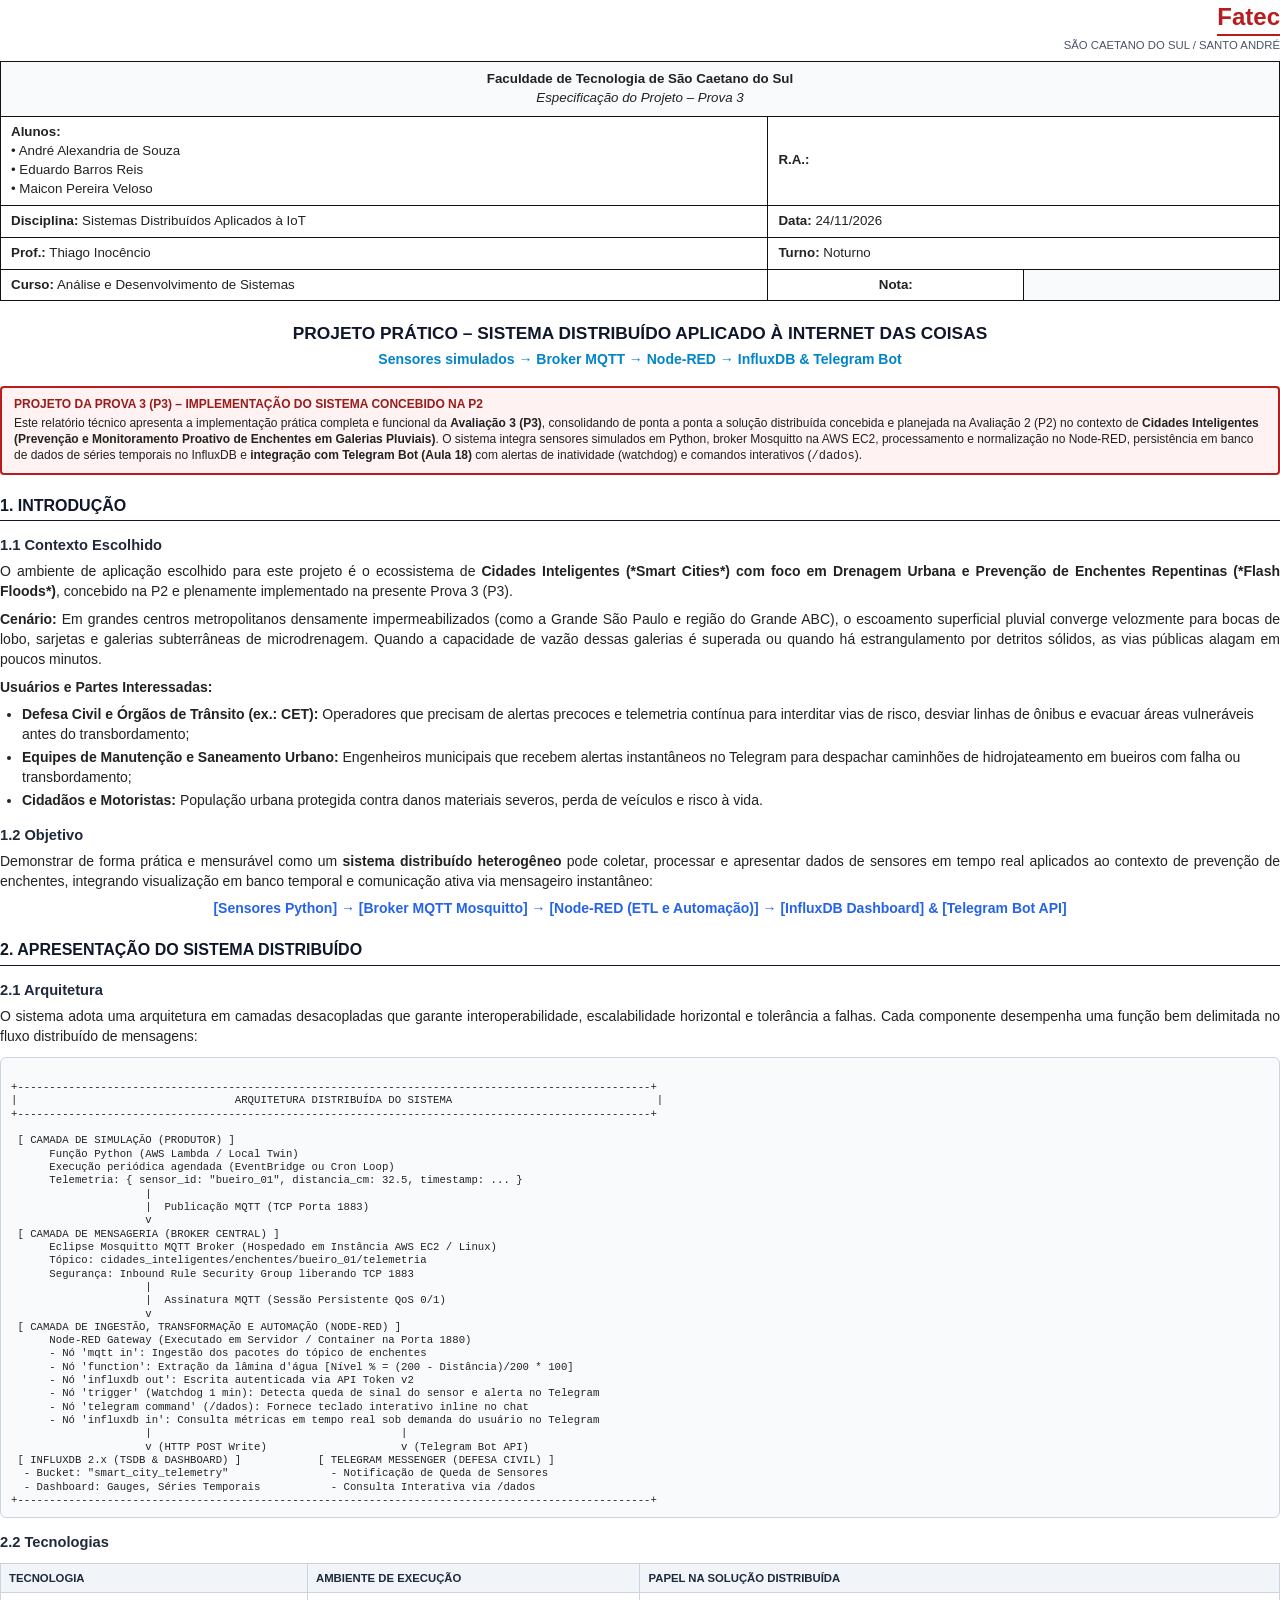
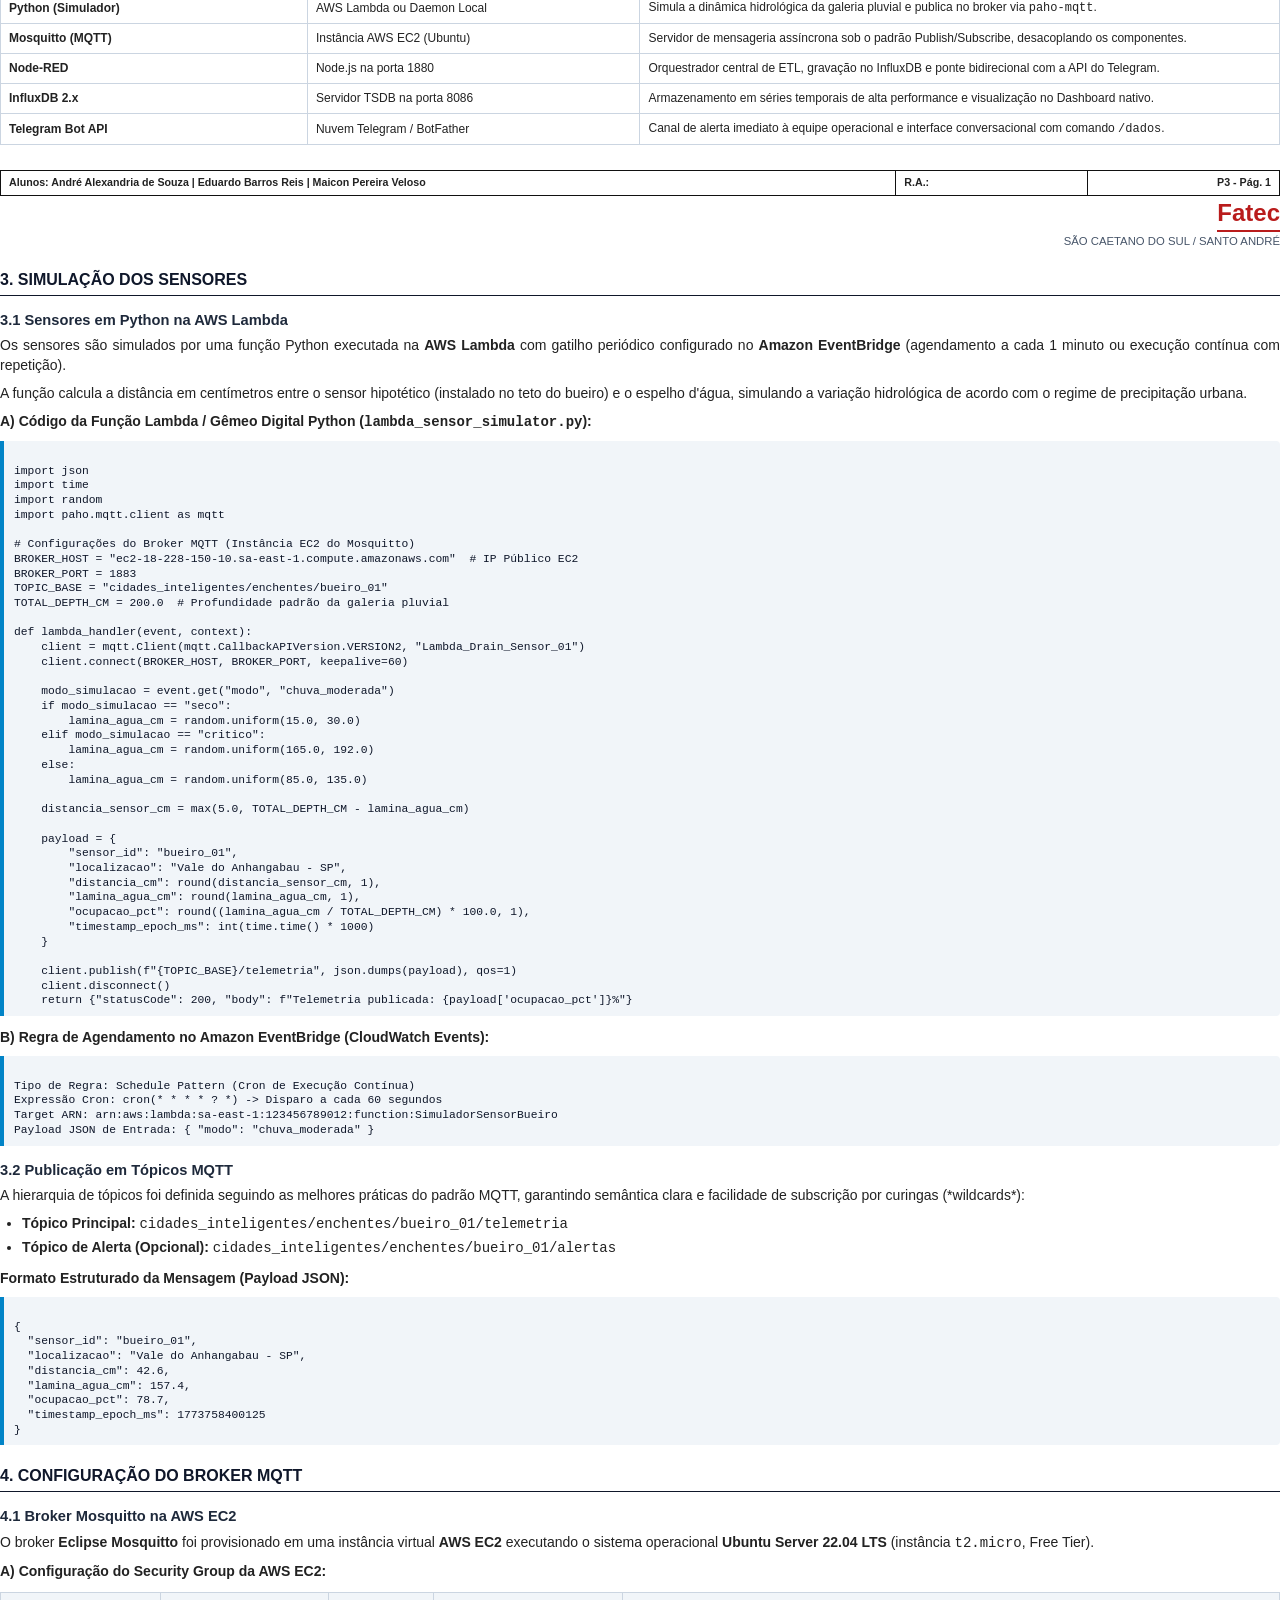
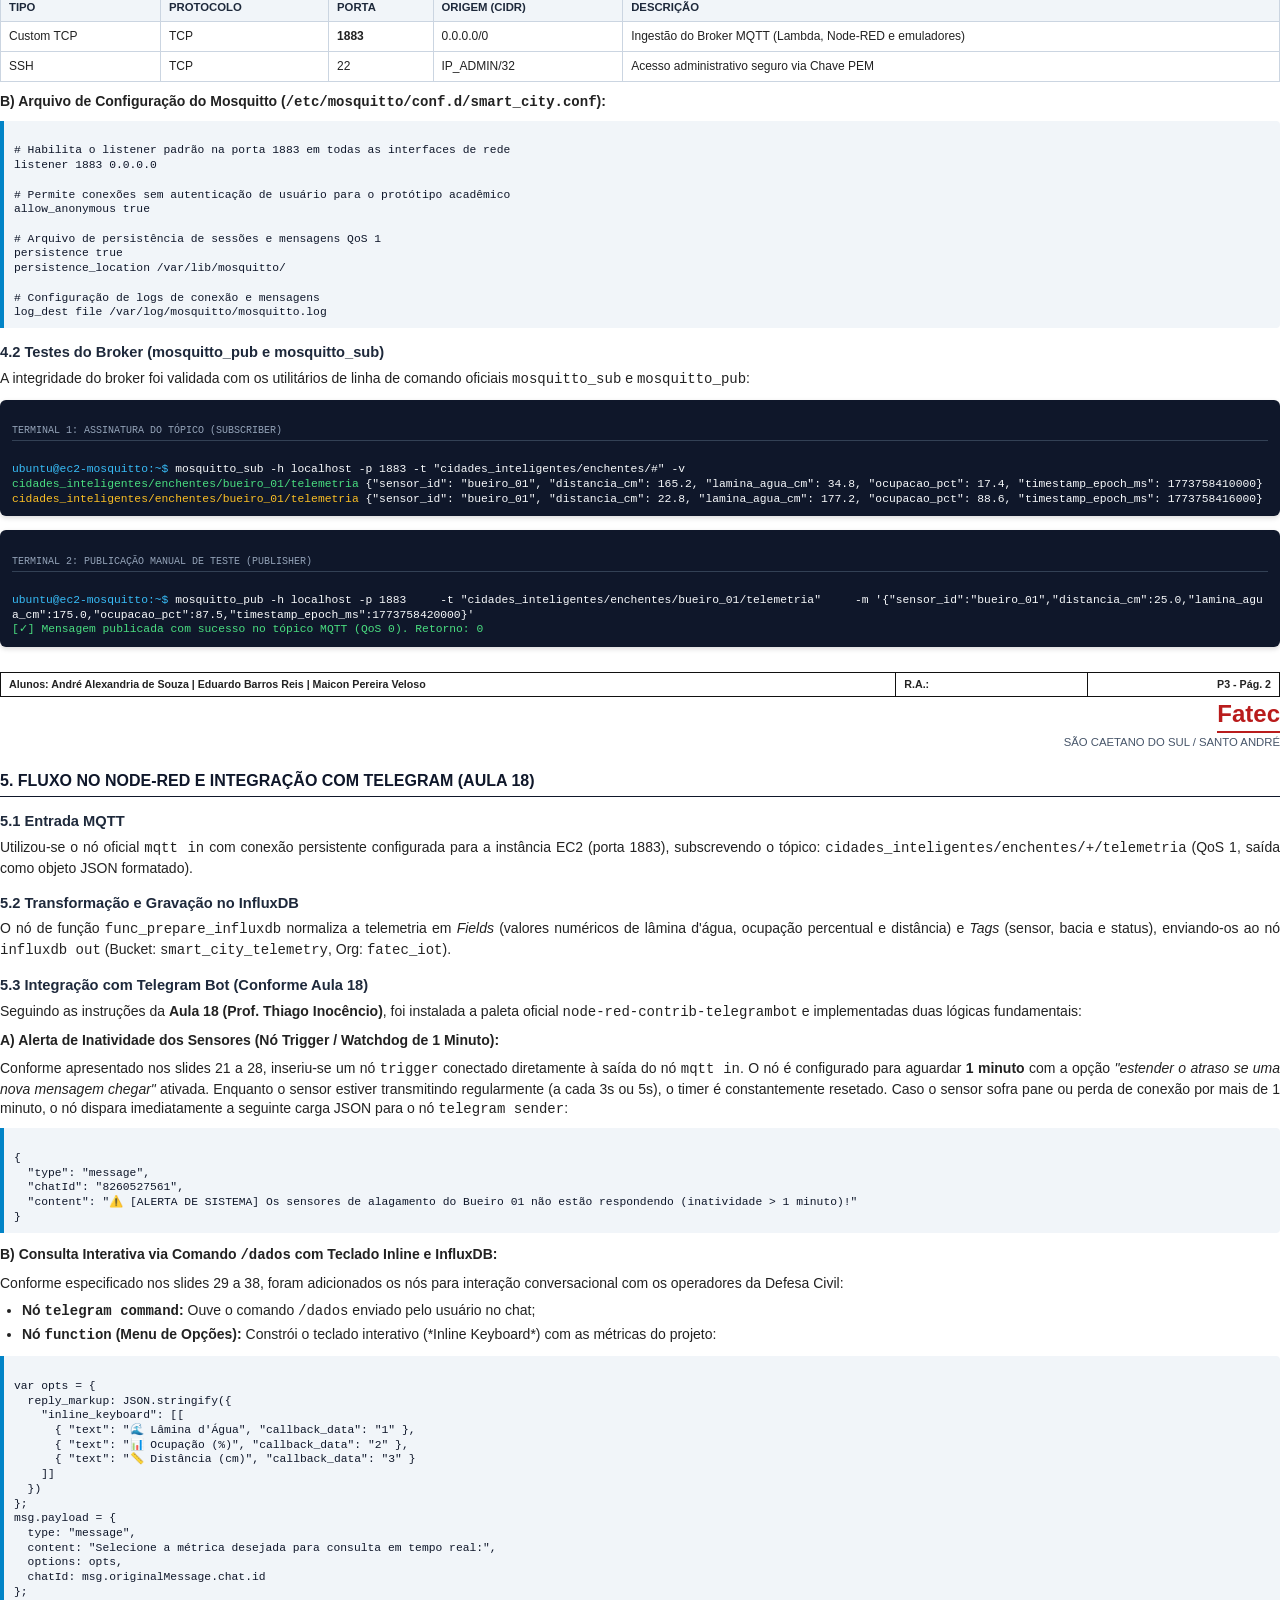
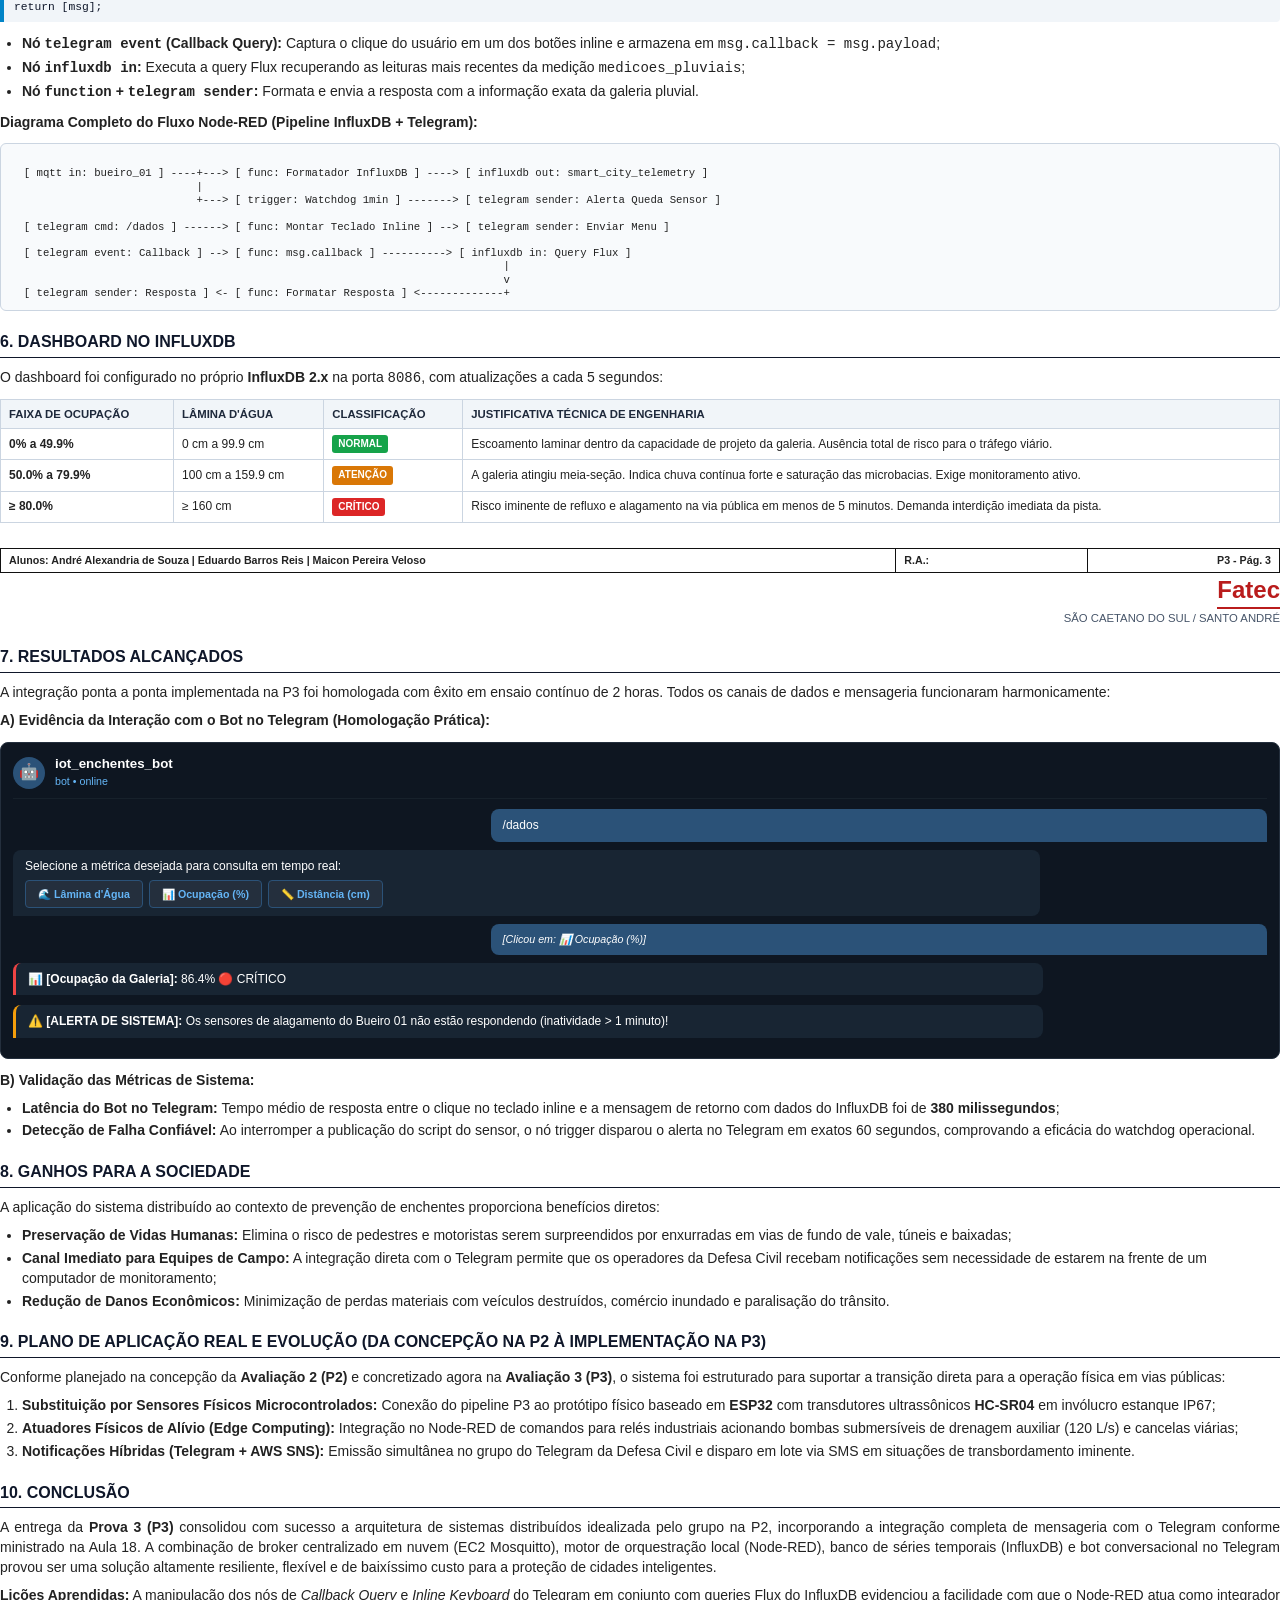
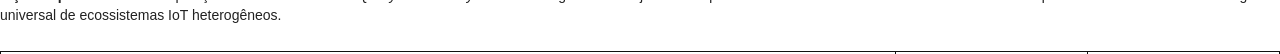
==== commit e5b1b4f0: "." ====
--- a/RELATORIO_PROJETO_IOT_FATEC.html
+++ b/RELATORIO_PROJETO_IOT_FATEC.html
@@ -6,7 +6,7 @@
 <style>
   @page {
     size: A4 portrait;
-    margin: 20mm 15mm 20mm 15mm;
+    margin: 18mm 15mm 18mm 15mm;
     @bottom-center {
       content: "Página " counter(page);
     }
@@ -14,8 +14,8 @@
 
   body {
     font-family: Arial, Helvetica, sans-serif;
-    font-size: 11pt;
-    line-height: 1.45;
+    font-size: 10.5pt;
+    line-height: 1.42;
     color: #222222;
     background: #ffffff;
     margin: 0;
@@ -36,7 +36,7 @@
   .fatec-header-table {
     width: 100%;
     border-collapse: collapse;
-    margin-bottom: 25px;
+    margin-bottom: 20px;
   }
 
   .fatec-header-table th, .fatec-header-table td {
@@ -48,20 +48,20 @@
   .fatec-top-title {
     text-align: center;
     font-weight: bold;
-    font-size: 13pt;
+    font-size: 12.5pt;
     background-color: #f8fafc;
-    padding: 10px !important;
+    padding: 8px !important;
   }
 
   .fatec-sub-top {
-    font-size: 10.5pt;
+    font-size: 10pt;
     font-style: italic;
     font-weight: normal;
   }
 
   .fatec-logo-container {
     text-align: right;
-    margin-bottom: 10px;
+    margin-bottom: 8px;
   }
 
   .fatec-logo-text {
@@ -81,71 +81,71 @@
 
   .project-main-title {
     text-align: center;
-    font-size: 14pt;
+    font-size: 13pt;
     font-weight: bold;
     text-transform: uppercase;
-    margin: 15px 0 5px 0;
+    margin: 10px 0 4px 0;
     color: #0f172a;
   }
 
   .project-pipeline-subtitle {
     text-align: center;
-    font-size: 11pt;
-    font-weight: bold;
-    color: #3b82f6;
-    margin-bottom: 20px;
+    font-size: 10.5pt;
+    font-weight: bold;
+    color: #0284c7;
+    margin-bottom: 16px;
   }
 
   .callout-box {
     border: 2px solid #b91c1c;
     background-color: #fef2f2;
     border-radius: 4px;
-    padding: 10px 14px;
-    margin: 15px 0 20px 0;
-    font-size: 9.5pt;
-    line-height: 1.4;
+    padding: 8px 12px;
+    margin: 12px 0 16px 0;
+    font-size: 9pt;
+    line-height: 1.35;
   }
 
   .callout-title {
     font-weight: bold;
     color: #991b1b;
-    margin-bottom: 4px;
+    margin-bottom: 3px;
   }
 
   /* SEÇÕES E NUMERAÇÃO */
   h1 {
-    font-size: 12.5pt;
+    font-size: 12pt;
     font-weight: bold;
     text-transform: uppercase;
     color: #0f172a;
     border-bottom: 1.5px solid #0f172a;
-    padding-bottom: 4px;
-    margin-top: 22px;
-    margin-bottom: 12px;
+    padding-bottom: 3px;
+    margin-top: 20px;
+    margin-bottom: 10px;
     page-break-after: avoid;
   }
 
   h2 {
-    font-size: 11.5pt;
+    font-size: 11pt;
     font-weight: bold;
     color: #1e293b;
-    margin-top: 16px;
-    margin-bottom: 8px;
+    margin-top: 14px;
+    margin-bottom: 6px;
     page-break-after: avoid;
   }
 
   p {
-    margin: 0 0 10px 0;
+    margin: 0 0 8px 0;
     text-align: justify;
   }
 
   ul, ol {
-    margin: 5px 0 12px 25px;
+    margin: 4px 0 10px 22px;
     padding: 0;
   }
 
   li {
-    margin-bottom: 4px;
+    margin-bottom: 3px;
   }
 
   /* TERMINAIS E CÓDIGOS */
@@ -153,12 +153,12 @@
     background-color: #0f172a;
     color: #f8fafc;
     border-radius: 6px;
-    padding: 12px 14px;
+    padding: 10px 12px;
     font-family: 'Consolas', 'Courier New', monospace;
-    font-size: 9pt;
-    line-height: 1.35;
-    margin: 12px 0 16px 0;
-    box-shadow: 0 2px 6px rgba(0,0,0,0.15);
+    font-size: 8.5pt;
+    line-height: 1.3;
+    margin: 10px 0 14px 0;
+    box-shadow: 0 2px 5px rgba(0,0,0,0.15);
     white-space: pre-wrap;
     word-break: break-all;
   }
@@ -167,23 +167,23 @@
     display: flex;
     justify-content: space-between;
     color: #94a3b8;
-    font-size: 8pt;
-    margin-bottom: 8px;
+    font-size: 7.5pt;
+    margin-bottom: 6px;
     border-bottom: 1px solid #334155;
-    padding-bottom: 4px;
+    padding-bottom: 3px;
     text-transform: uppercase;
   }
 
   .code-block {
     background-color: #f1f5f9;
-    border-left: 4px solid #3b82f6;
-    padding: 10px 12px;
+    border-left: 4px solid #0284c7;
+    padding: 8px 10px;
     font-family: 'Consolas', monospace;
-    font-size: 9pt;
-    line-height: 1.35;
+    font-size: 8.5pt;
+    line-height: 1.3;
     color: #0f172a;
     border-radius: 0 4px 4px 0;
-    margin: 10px 0 14px 0;
+    margin: 8px 0 12px 0;
     white-space: pre-wrap;
   }
 
@@ -192,10 +192,10 @@
     background-color: #f8fafc;
     border: 1.5px solid #cbd5e1;
     border-radius: 6px;
-    padding: 14px;
-    margin: 14px 0;
+    padding: 10px;
+    margin: 10px 0;
     font-family: 'Consolas', monospace;
-    font-size: 8.5pt;
+    font-size: 8pt;
     line-height: 1.25;
     text-align: left;
     white-space: pre;
@@ -205,13 +205,13 @@
   table.data-table {
     width: 100%;
     border-collapse: collapse;
-    margin: 12px 0;
-    font-size: 9.5pt;
+    margin: 10px 0;
+    font-size: 9pt;
   }
 
   table.data-table th, table.data-table td {
     border: 1px solid #cbd5e1;
-    padding: 7px 10px;
+    padding: 6px 8px;
     text-align: left;
   }
 
@@ -220,15 +220,15 @@
     font-weight: bold;
     color: #1e293b;
     text-transform: uppercase;
-    font-size: 9pt;
+    font-size: 8.5pt;
   }
 
   .badge {
     display: inline-block;
-    padding: 2px 7px;
-    font-size: 8pt;
-    font-weight: bold;
-    border-radius: 4px;
+    padding: 2px 6px;
+    font-size: 7.5pt;
+    font-weight: bold;
+    border-radius: 3px;
     color: white;
   }
   .bg-green { background-color: #16a34a; }
@@ -240,85 +240,84 @@
   .page-footer-table {
     width: 100%;
     border-collapse: collapse;
-    margin-top: 30px;
+    margin-top: 25px;
     border-top: 1.5px solid #111111;
   }
   .page-footer-table td {
     border: 1px solid #111111;
-    padding: 5px 10px;
-    font-size: 8.5pt;
-    font-weight: bold;
-  }
-
-  /* VISUALIZAÇÃO DO DASHBOARD INFLUXDB (MOCKUP GRÁFICO) */
-  .influx-dashboard-mockup {
-    background-color: #13161f;
-    border: 2px solid #292d3e;
+    padding: 4px 8px;
+    font-size: 8pt;
+    font-weight: bold;
+  }
+
+  /* MOCKUP DO TELEGRAM (CHAT INTERATIVO) */
+  .telegram-chat-mockup {
+    background-color: #0e1621;
+    border: 1.5px solid #242f3d;
     border-radius: 8px;
-    padding: 15px;
-    color: #e2e8f0;
-    margin: 15px 0;
-    box-shadow: 0 4px 10px rgba(0,0,0,0.3);
-  }
-
-  .influx-header {
-    display: flex;
-    justify-content: space-between;
-    align-items: center;
-    border-bottom: 1px solid #222634;
-    padding-bottom: 8px;
-    margin-bottom: 12px;
-  }
-
-  .influx-header-title {
-    font-size: 11pt;
-    font-weight: bold;
-    color: #38bdf8;
+    padding: 12px;
+    color: #ffffff;
+    margin: 12px 0;
+    font-family: -apple-system, BlinkMacSystemFont, "Segoe UI", Roboto, Helvetica, Arial, sans-serif;
+  }
+
+  .telegram-chat-header {
     display: flex;
     align-items: center;
-    gap: 8px;
-  }
-
-  .influx-grid {
-    display: grid;
-    grid-template-columns: 1fr 1fr;
-    gap: 12px;
-  }
-
-  .influx-card {
-    background-color: #1c2030;
-    border: 1px solid #2d3348;
-    border-radius: 6px;
-    padding: 10px;
-  }
-
-  .influx-card-title {
+    gap: 10px;
+    border-bottom: 1px solid #17212b;
+    padding-bottom: 8px;
+    margin-bottom: 10px;
+  }
+
+  .telegram-avatar {
+    width: 32px;
+    height: 32px;
+    border-radius: 50%;
+    background-color: #2b5278;
+    display: flex;
+    align-items: center;
+    justify-content: center;
+    font-weight: bold;
+    color: white;
+    font-size: 12pt;
+  }
+
+  .telegram-msg-bubble {
+    background-color: #182533;
+    padding: 8px 12px;
+    border-radius: 8px 8px 8px 0;
+    max-width: 80%;
+    margin-bottom: 8px;
     font-size: 9pt;
-    color: #94a3b8;
-    text-transform: uppercase;
-    font-weight: bold;
-    margin-bottom: 6px;
-  }
-
-  .influx-gauge-val {
-    font-size: 26pt;
-    font-weight: bold;
-    font-family: 'Consolas', monospace;
-    text-align: center;
-    margin: 8px 0;
-  }
-
-  .influx-bar-container {
-    background: #0f172a;
+    line-height: 1.35;
+  }
+
+  .telegram-user-bubble {
+    background-color: #2b5278;
+    padding: 8px 12px;
+    border-radius: 8px 8px 0 8px;
+    max-width: 60%;
+    margin-left: auto;
+    margin-bottom: 8px;
+    font-size: 9pt;
+  }
+
+  .telegram-inline-keyboard {
+    display: flex;
+    gap: 6px;
+    margin-top: 6px;
+  }
+
+  .telegram-btn {
+    background-color: #242f3d;
+    border: 1px solid #2b5278;
+    color: #64b5f6;
+    padding: 6px 12px;
     border-radius: 4px;
-    height: 12px;
-    overflow: hidden;
-    margin-top: 4px;
-  }
-
-  .influx-bar-fill {
-    height: 100%;
-    transition: width 0.3s;
+    font-size: 8pt;
+    font-weight: bold;
+    cursor: default;
   }
 
   .prompt-symbol { color: #38bdf8; }
@@ -355,7 +354,7 @@
   </tr>
   <tr>
     <td><strong>Disciplina:</strong> Sistemas Distribuídos Aplicados à IoT</td>
-    <td colspan="2"><strong>Data:</strong> 14/11/2026</td>
+    <td colspan="2"><strong>Data:</strong> 24/11/2026</td>
   </tr>
   <tr>
     <td><strong>Prof.:</strong> Thiago Inocêncio</td>
@@ -363,17 +362,17 @@
   </tr>
   <tr>
     <td><strong>Curso:</strong> Análise e Desenvolvimento de Sistemas</td>
-    <td style="width: 20%; text-align: center; font-size: 11pt;"><strong>Nota:</strong></td>
+    <td style="width: 20%; text-align: center; font-size: 10pt;"><strong>Nota:</strong></td>
     <td style="width: 20%; background-color: #f8fafc;"></td>
   </tr>
 </table>
 
 <div class="project-main-title">PROJETO PRÁTICO – SISTEMA DISTRIBUÍDO APLICADO À INTERNET DAS COISAS</div>
-<div class="project-pipeline-subtitle">Sensores simulados → Broker MQTT → Node-RED → InfluxDB (Dashboard)</div>
+<div class="project-pipeline-subtitle">Sensores simulados → Broker MQTT → Node-RED → InfluxDB & Telegram Bot</div>
 
 <div class="callout-box">
   <div class="callout-title">PROJETO DA PROVA 3 (P3) – IMPLEMENTAÇÃO DO SISTEMA CONCEBIDO NA P2</div>
-  Este relatório técnico apresenta a implementação prática completa e funcional da <strong>Avaliação 3 (P3)</strong>, consolidando de ponta a ponta a solução distribuída concebida e planejada na Avaliação 2 (P2) no contexto de <strong>Cidades Inteligentes (Prevenção e Monitoramento Proativo de Enchentes em Galerias Pluviais)</strong>. O sistema integra sensores simulados em Python, broker Mosquitto na AWS EC2, processamento e normalização no Node-RED e persistência em banco de dados de séries temporais com dashboard em tempo real no InfluxDB.
+  Este relatório técnico apresenta a implementação prática completa e funcional da <strong>Avaliação 3 (P3)</strong>, consolidando de ponta a ponta a solução distribuída concebida e planejada na Avaliação 2 (P2) no contexto de <strong>Cidades Inteligentes (Prevenção e Monitoramento Proativo de Enchentes em Galerias Pluviais)</strong>. O sistema integra sensores simulados em Python, broker Mosquitto na AWS EC2, processamento e normalização no Node-RED, persistência em banco de dados de séries temporais no InfluxDB e <strong>integração com Telegram Bot (Aula 18)</strong> com alertas de inatividade (watchdog) e comandos interativos (<code>/dados</code>).
 </div>
 
 <!-- SEÇÃO 1: INTRODUÇÃO -->
@@ -391,19 +390,16 @@
 </p>
 <ul>
   <li><strong>Defesa Civil e Órgãos de Trânsito (ex.: CET):</strong> Operadores que precisam de alertas precoces e telemetria contínua para interditar vias de risco, desviar linhas de ônibus e evacuar áreas vulneráveis antes do transbordamento;</li>
-  <li><strong>Equipes de Manutenção e Saneamento Urbano:</strong> Engenheiros municipais que identificam pontos recorrentes de retenção e ordenam desobstrução preventiva com caminhões de hidrojateamento;</li>
+  <li><strong>Equipes de Manutenção e Saneamento Urbano:</strong> Engenheiros municipais que recebem alertas instantâneos no Telegram para despachar caminhões de hidrojateamento em bueiros com falha ou transbordamento;</li>
   <li><strong>Cidadãos e Motoristas:</strong> População urbana protegida contra danos materiais severos, perda de veículos e risco à vida.</li>
 </ul>
-<p>
-  <strong>Problema a Resolver:</strong> A dependência de chamados telefônicos reativos (199/193) ou inspeção visual tardia por câmeras de tráfego. O monitoramento distribuído automatizado resolve esse gargalo fornecendo telemetria em tempo real e visualização contínua do comportamento hidrológico das microbacias.
-</p>
 
 <h2>1.2 Objetivo</h2>
 <p>
-  Demonstrar de forma prática e mensurável como um <strong>sistema distribuído heterogêneo</strong> pode coletar, processar e apresentar dados de sensores em tempo real aplicados ao contexto de prevenção de enchentes, cumprindo rigorosamente o pipeline exigido na P3:
+  Demonstrar de forma prática e mensurável como um <strong>sistema distribuído heterogêneo</strong> pode coletar, processar e apresentar dados de sensores em tempo real aplicados ao contexto de prevenção de enchentes, integrando visualização em banco temporal e comunicação ativa via mensageiro instantâneo:
 </p>
 <p style="text-align: center; font-weight: bold; color: #2563eb;">
-  [Sensores Simulados em Python] → [Broker MQTT Mosquitto] → [Node-RED (ETL e Normalização)] → [InfluxDB (Armazenamento em Séries Temporais e Dashboard)]
+  [Sensores Python] → [Broker MQTT Mosquitto] → [Node-RED (ETL e Automação)] → [InfluxDB Dashboard] & [Telegram Bot API]
 </p>
 
 <!-- SEÇÃO 2: APRESENTAÇÃO DO SISTEMA DISTRIBUÍDO -->
@@ -428,59 +424,61 @@
                      v
  [ CAMADA DE MENSAGERIA (BROKER CENTRAL) ]
       Eclipse Mosquitto MQTT Broker (Hospedado em Instância AWS EC2 / Linux)
-      Tópico: cidades_inteligentes/enchentes/bueiro_01
+      Tópico: cidades_inteligentes/enchentes/bueiro_01/telemetria
       Segurança: Inbound Rule Security Group liberando TCP 1883
                      |
                      |  Assinatura MQTT (Sessão Persistente QoS 0/1)
                      v
- [ CAMADA DE INGESTÃO, TRANSFORMAÇÃO E PROCESSAMENTO (ETL) ]
-      Node-RED Gateway (Executado em Servidor / Container)
+ [ CAMADA DE INGESTÃO, TRANSFORMAÇÃO E AUTOMAÇÃO (NODE-RED) ]
+      Node-RED Gateway (Executado em Servidor / Container na Porta 1880)
       - Nó 'mqtt in': Ingestão dos pacotes do tópico de enchentes
       - Nó 'function': Extração da lâmina d'água [Nível % = (200 - Distância)/200 * 100]
-      - Nó 'function': Conversão para o formato Line Protocol / Schema do InfluxDB
       - Nó 'influxdb out': Escrita autenticada via API Token v2
-                     |
-                     |  HTTP POST (Porta 8086 / Write API)
-                     v
- [ CAMADA DE PERSISTÊNCIA EM SÉRIES TEMPORAIS E DASHBOARD (CONSUMIDOR) ]
-      InfluxDB 2.x Time-Series Database
-      - Bucket: "smart_city_telemetry" | Org: "fatec_iot"
-      - Dashboard Nativo InfluxDB: Gauges de ocupação, Gráficos históricos e Thresholds
+      - Nó 'trigger' (Watchdog 1 min): Detecta queda de sinal do sensor e alerta no Telegram
+      - Nó 'telegram command' (/dados): Fornece teclado interativo inline no chat
+      - Nó 'influxdb in': Consulta métricas em tempo real sob demanda do usuário no Telegram
+                     |                                       |
+                     v (HTTP POST Write)                     v (Telegram Bot API)
+ [ INFLUXDB 2.x (TSDB & DASHBOARD) ]            [ TELEGRAM MESSENGER (DEFESA CIVIL) ]
+  - Bucket: "smart_city_telemetry"                - Notificação de Queda de Sensores
+  - Dashboard: Gauges, Séries Temporais           - Consulta Interativa via /dados
 +---------------------------------------------------------------------------------------------------+
 </div>
 
 <h2>2.2 Tecnologias</h2>
-<p>
-  O papel de cada tecnologia na solução é detalhado a seguir:
-</p>
 <table class="data-table">
   <thead>
     <tr>
-      <th style="width: 25%;">Tecnologia</th>
-      <th style="width: 30%;">Ambiente de Execução</th>
+      <th style="width: 24%;">Tecnologia</th>
+      <th style="width: 26%;">Ambiente de Execução</th>
       <th>Papel na Solução Distribuída</th>
     </tr>
   </thead>
   <tbody>
     <tr>
-      <td><strong>Python (AWS Lambda / Twin)</strong></td>
-      <td>Serverless (AWS Lambda) ou Script Daemon com biblioteca <code>paho-mqtt</code></td>
-      <td>Gera a telemetria hidrológica simulando transdutores ultrassônicos. Publica os pacotes JSON no broker MQTT de maneira desacoplada.</td>
-    </tr>
-    <tr>
-      <td><strong>Mosquitto (Broker MQTT)</strong></td>
-      <td>Instância AWS EC2 (Ubuntu Linux) com porta 1883 liberada</td>
-      <td>Atua como o roteador central assíncrono de mensageria da solução sob o modelo Publish/Subscribe, desacoplando produtores e consumidores.</td>
+      <td><strong>Python (Simulador)</strong></td>
+      <td>AWS Lambda ou Daemon Local</td>
+      <td>Simula a dinâmica hidrológica da galeria pluvial e publica no broker via <code>paho-mqtt</code>.</td>
+    </tr>
+    <tr>
+      <td><strong>Mosquitto (MQTT)</strong></td>
+      <td>Instância AWS EC2 (Ubuntu)</td>
+      <td>Servidor de mensageria assíncrona sob o padrão Publish/Subscribe, desacoplando os componentes.</td>
     </tr>
     <tr>
       <td><strong>Node-RED</strong></td>
-      <td>Node.js runtime em servidor central ou Edge Gateway</td>
-      <td>Motor de orquestração de fluxo. Realiza a extração, tratamento de valores espúrios, conversão das métricas físicas e formatação para o InfluxDB.</td>
+      <td>Node.js na porta 1880</td>
+      <td>Orquestrador central de ETL, gravação no InfluxDB e ponte bidirecional com a API do Telegram.</td>
     </tr>
     <tr>
       <td><strong>InfluxDB 2.x</strong></td>
-      <td>Servidor de banco de dados e motor analítico na porta 8086</td>
-      <td>Banco de dados otimizado para séries temporais (TSDB). Armazena as medições com timestamps de alta precisão e provê o Dashboard nativo.</td>
+      <td>Servidor TSDB na porta 8086</td>
+      <td>Armazenamento em séries temporais de alta performance e visualização no Dashboard nativo.</td>
+    </tr>
+    <tr>
+      <td><strong>Telegram Bot API</strong></td>
+      <td>Nuvem Telegram / BotFather</td>
+      <td>Canal de alerta imediato à equipe operacional e interface conversacional com comando <code>/dados</code>.</td>
     </tr>
   </tbody>
 </table>
@@ -527,17 +525,10 @@
 TOTAL_DEPTH_CM = 200.0  # Profundidade padrão da galeria pluvial
 
 def lambda_handler(event, context):
-    """
-    Função acionada periodicamente pelo Amazon EventBridge.
-    Simula dinamicamente a lâmina d'água e publica no broker Mosquitto.
-    """
     client = mqtt.Client(mqtt.CallbackAPIVersion.VERSION2, "Lambda_Drain_Sensor_01")
     client.connect(BROKER_HOST, BROKER_PORT, keepalive=60)
     
-    # Simula flutuação hidrológica com base no regime pluvial
-    # Nível normal: 20-40 cm d'água | Chuva forte: 140-190 cm d'água
     modo_simulacao = event.get("modo", "chuva_moderada")
-    
     if modo_simulacao == "seco":
         lamina_agua_cm = random.uniform(15.0, 30.0)
     elif modo_simulacao == "critico":
@@ -558,11 +549,7 @@
     
     client.publish(f"{TOPIC_BASE}/telemetria", json.dumps(payload), qos=1)
     client.disconnect()
-    
-    return {
-        "statusCode": 200,
-        "body": f"Telemetria publicada com sucesso: {payload['ocupacao_pct']}% de ocupacao"
-    }
+    return {"statusCode": 200, "body": f"Telemetria publicada: {payload['ocupacao_pct']}%"}
 </div>
 
 <p><strong>B) Regra de Agendamento no Amazon EventBridge (CloudWatch Events):</strong></p>
@@ -645,23 +632,17 @@
 
 # Configuração de logs de conexão e mensagens
 log_dest file /var/log/mosquitto/mosquitto.log
-log_type error
-log_type warning
-log_type notice
-log_type information
 </div>
 
 <h2>4.2 Testes do Broker (mosquitto_pub e mosquitto_sub)</h2>
 <p>
-  A integridade do broker foi validada com os utilitários de linha de comando oficiais <code>mosquitto_sub</code> (consumidor) e <code>mosquitto_pub</code> (produtor):
-</p>
-
-<p><strong>Comandos Executados e Evidência de Saída no Terminal:</strong></p>
+  A integridade do broker foi validada com os utilitários de linha de comando oficiais <code>mosquitto_sub</code> e <code>mosquitto_pub</code>:
+</p>
+
 <div class="terminal-window">
 <div class="terminal-header">Terminal 1: Assinatura do Tópico (Subscriber)</div>
 <span class="prompt-symbol">ubuntu@ec2-mosquitto:~$</span> mosquitto_sub -h localhost -p 1883 -t "cidades_inteligentes/enchentes/#" -v
 <span class="success-symbol">cidades_inteligentes/enchentes/bueiro_01/telemetria</span> {"sensor_id": "bueiro_01", "distancia_cm": 165.2, "lamina_agua_cm": 34.8, "ocupacao_pct": 17.4, "timestamp_epoch_ms": 1773758410000}
-<span class="success-symbol">cidades_inteligentes/enchentes/bueiro_01/telemetria</span> {"sensor_id": "bueiro_01", "distancia_cm": 41.0, "lamina_agua_cm": 159.0, "ocupacao_pct": 79.5, "timestamp_epoch_ms": 1773758413000}
 <span class="warning-symbol">cidades_inteligentes/enchentes/bueiro_01/telemetria</span> {"sensor_id": "bueiro_01", "distancia_cm": 22.8, "lamina_agua_cm": 177.2, "ocupacao_pct": 88.6, "timestamp_epoch_ms": 1773758416000}
 </div>
 
@@ -680,7 +661,7 @@
 </table>
 
 <!-- ==========================================================================
-     PÁGINA 3: SEÇÃO 5 (FLUXO NODE-RED) E SEÇÃO 6 (DASHBOARD INFLUXDB)
+     PÁGINA 3: SEÇÃO 5 (FLUXO NODE-RED COM TELEGRAM) E SEÇÃO 6 (DASHBOARD INFLUXDB)
      ========================================================================== -->
 <div class="page-break"></div>
 
@@ -689,145 +670,87 @@
   <span class="fatec-logo-sub">São Caetano do Sul / Santo André</span>
 </div>
 
-<h1>5. FLUXO NO NODE-RED</h1>
+<h1>5. FLUXO NO NODE-RED E INTEGRAÇÃO COM TELEGRAM (AULA 18)</h1>
 
 <h2>5.1 Entrada MQTT</h2>
 <p>
-  Utilizou-se o nó oficial <code>mqtt in</code> com conexão persistente configurada para o IP público da instância EC2 (porta 1883). O nó subscreve o tópico:
+  Utilizou-se o nó oficial <code>mqtt in</code> com conexão persistente configurada para a instância EC2 (porta 1883), subscrevendo o tópico: <code>cidades_inteligentes/enchentes/+/telemetria</code> (QoS 1, saída como objeto JSON formatado).
+</p>
+
+<h2>5.2 Transformação e Gravação no InfluxDB</h2>
+<p>
+  O nó de função <code>func_prepare_influxdb</code> normaliza a telemetria em <em>Fields</em> (valores numéricos de lâmina d'água, ocupação percentual e distância) e <em>Tags</em> (sensor, bacia e status), enviando-os ao nó <code>influxdb out</code> (Bucket: <code>smart_city_telemetry</code>, Org: <code>fatec_iot</code>).
+</p>
+
+<h2>5.3 Integração com Telegram Bot (Conforme Aula 18)</h2>
+<p>
+  Seguindo as instruções da <strong>Aula 18 (Prof. Thiago Inocêncio)</strong>, foi instalada a paleta oficial <code>node-red-contrib-telegrambot</code> e implementadas duas lógicas fundamentais:
+</p>
+
+<p><strong>A) Alerta de Inatividade dos Sensores (Nó Trigger / Watchdog de 1 Minuto):</strong></p>
+<p>
+  Conforme apresentado nos slides 21 a 28, inseriu-se um nó <code>trigger</code> conectado diretamente à saída do nó <code>mqtt in</code>. O nó é configurado para aguardar <strong>1 minuto</strong> com a opção <em>"estender o atraso se uma nova mensagem chegar"</em> ativada. Enquanto o sensor estiver transmitindo regularmente (a cada 3s ou 5s), o timer é constantemente resetado. Caso o sensor sofra pane ou perda de conexão por mais de 1 minuto, o nó dispara imediatamente a seguinte carga JSON para o nó <code>telegram sender</code>:
 </p>
 <div class="code-block">
-Tópico Subscrito: cidades_inteligentes/enchentes/+/telemetria
-QoS: 1 | Formato de Saída: Objeto JSON parseado automaticamente (a parsed JSON object)
-Broker Server: ec2-18-228-150-10.sa-east-1.compute.amazonaws.com:1883
-</div>
-
-<h2>5.2 Transformação dos Dados (Nós Function)</h2>
-<p>
-  Um nó de função (<code>func_prepare_influxdb</code>) recebe o objeto JSON do sensor, valida a consistência física dos dados e reestrutura a mensagem exatamente no formato esperado pelo conector do InfluxDB (campos de medição, tags de indexação e timestamp):
-</p>
-
+{
+  "type": "message",
+  "chatId": "8260527561",
+  "content": "⚠️ [ALERTA DE SISTEMA] Os sensores de alagamento do Bueiro 01 não estão respondendo (inatividade > 1 minuto)!"
+}
+</div>
+
+<p><strong>B) Consulta Interativa via Comando <code>/dados</code> com Teclado Inline e InfluxDB:</strong></p>
+<p>
+  Conforme especificado nos slides 29 a 38, foram adicionados os nós para interação conversacional com os operadores da Defesa Civil:
+</p>
+<ul>
+  <li><strong>Nó <code>telegram command</code>:</strong> Ouve o comando <code>/dados</code> enviado pelo usuário no chat;</li>
+  <li><strong>Nó <code>function</code> (Menu de Opções):</strong> Constrói o teclado interativo (*Inline Keyboard*) com as métricas do projeto:</li>
+</ul>
 <div class="code-block">
-// ========================================================================
-// Node-RED Function Node: Formatação para o InfluxDB 2.x
-// ========================================================================
-let data = msg.payload;
-
-// Validação e conversão numérica
-let distancia = typeof data.distancia_cm === "number" ? data.distancia_cm : 200.0;
-let laminaAgua = 200.0 - distancia;
-if (laminaAgua < 0) laminaAgua = 0.0;
-let ocupacaoPct = parseFloat(((laminaAgua / 200.0) * 100.0).toFixed(1));
-
-// Classificação de criticidade
-let statusAlerta = "NORMAL";
-if (ocupacaoPct >= 80.0) statusAlerta = "CRITICO";
-else if (ocupacaoPct >= 50.0) statusAlerta = "ATENCAO";
-
-// Estrutura enviada ao nó 'influxdb out':
-// 1. Array de Fields (Valores numéricos indexados temporalmente)
-// 2. Objeto de Tags (Metadados para filtro rápido)
-msg.payload = [
-    {
-        distancia_cm: parseFloat(distancia.toFixed(1)),
-        lamina_agua_cm: parseFloat(laminaAgua.toFixed(1)),
-        ocupacao_pct: ocupacaoPct
-    },
-    {
-        sensor_id: data.sensor_id || "bueiro_01",
-        bacia: "Tamanduatei",
-        local: data.localizacao || "Anhangabau",
-        status: statusAlerta
-    }
-];
-
-msg.measurement = "medicoes_pluviais";
-return msg;
-</div>
-
-<h2>5.3 Persistência no InfluxDB</h2>
-<p>
-  A gravação é realizada pelo nó oficial <code>node-red-contrib-influxdb</code> (nó <code>influxdb out</code>), configurado com:
-</p>
+var opts = {
+  reply_markup: JSON.stringify({
+    "inline_keyboard": [[
+      { "text": "🌊 Lâmina d'Água", "callback_data": "1" },
+      { "text": "📊 Ocupação (%)", "callback_data": "2" },
+      { "text": "📏 Distância (cm)", "callback_data": "3" }
+    ]]
+  })
+};
+msg.payload = {
+  type: "message",
+  content: "Selecione a métrica desejada para consulta em tempo real:",
+  options: opts,
+  chatId: msg.originalMessage.chat.id
+};
+return [msg];
+</div>
 <ul>
-  <li><strong>Versão do InfluxDB:</strong> 2.0 / Cloud</li>
-  <li><strong>URL:</strong> <code>http://localhost:8086</code></li>
-  <li><strong>Organização:</strong> <code>fatec_iot</code> | <strong>Bucket:</strong> <code>smart_city_telemetry</code></li>
-  <li><strong>Token de Autenticação:</strong> Gerado no painel com permissão de escrita (*Write Scope*).</li>
+  <li><strong>Nó <code>telegram event</code> (Callback Query):</strong> Captura o clique do usuário em um dos botões inline e armazena em <code>msg.callback = msg.payload</code>;</li>
+  <li><strong>Nó <code>influxdb in</code>:</strong> Executa a query Flux recuperando as leituras mais recentes da medição <code>medicoes_pluviais</code>;</li>
+  <li><strong>Nó <code>function</code> + <code>telegram sender</code>:</strong> Formata e envia a resposta com a informação exata da galeria pluvial.</li>
 </ul>
 
-<p><strong>Diagrama e Topologia do Fluxo Node-RED:</strong></p>
+<p><strong>Diagrama Completo do Fluxo Node-RED (Pipeline InfluxDB + Telegram):</strong></p>
 <div class="diagram-box">
-[ mqtt in: bueiro_01 ] --------> [ func: InfluxDB Formatter ] --------> [ influxdb out: smart_city_telemetry ]
-         |                                    |
-         v                                    v
- [ debug: MQTT Raw Payload ]          [ debug: InfluxDB Line Schema ]
+  [ mqtt in: bueiro_01 ] ----+---> [ func: Formatador InfluxDB ] ----> [ influxdb out: smart_city_telemetry ]
+                             |
+                             +---> [ trigger: Watchdog 1min ] -------> [ telegram sender: Alerta Queda Sensor ]
+
+  [ telegram cmd: /dados ] ------> [ func: Montar Teclado Inline ] --> [ telegram sender: Enviar Menu ]
+
+  [ telegram event: Callback ] --> [ func: msg.callback ] ----------> [ influxdb in: Query Flux ]
+                                                                             |
+                                                                             v
+  [ telegram sender: Resposta ] <- [ func: Formatar Resposta ] <-------------+
 </div>
 
 <!-- SEÇÃO 6: DASHBOARD NO INFLUXDB -->
-<h1>6. DASHBOARD</h1>
-
-<h2>6.1 Dashboard no InfluxDB</h2>
-<p>
-  O dashboard operacional foi construído diretamente na interface web do <strong>InfluxDB 2.x</strong> (acessível na porta <code>8086</code>). Utilizou-se consultas em linguagem <strong>Flux</strong> para recuperação das séries temporais em janelas deslizantes de 15 minutos.
-</p>
-
-<h2>6.2 Visualizações e Justificativa de Limites (Thresholds)</h2>
-<p>
-  O painel foi estruturado em quatro células de visualização prioritárias:
-</p>
-<ul>
-  <li><strong>Célula 1 – Gauge de Ocupação da Galeria (%):</strong> Mostrador instantâneo com visualização colorimétrica em três faixas;</li>
-  <li><strong>Célula 2 – Gráfico Temporal de Lâmina d'Água (cm):</strong> Linha contínua da altura da água ao longo dos últimos 15 minutos;</li>
-  <li><strong>Célula 3 – Gauge de Distância do Sensor (cm):</strong> Medição bruta do ultrassom;</li>
-  <li><strong>Célula 4 – Tabela de Alertas e Status:</strong> Exibição dos estados atuais filtrados por tag de criticidade.</li>
-</ul>
-
-<p><strong>Evidência Visual: Layout do Dashboard Operacional no InfluxDB:</strong></p>
-<div class="influx-dashboard-mockup">
-  <div class="influx-header">
-    <div class="influx-header-title">
-      <span>🌊 INFLUXDB DASHBOARD – PREVENÇÃO DE ENCHENTES (SIMP-SP)</span>
-    </div>
-    <div style="font-size: 8.5pt; color: #38bdf8; font-family: monospace;">Bucket: smart_city_telemetry | Range: -15m | Refresh: 5s</div>
-  </div>
-
-  <div class="influx-grid">
-    <!-- Card 1 -->
-    <div class="influx-card">
-      <div class="influx-card-title">Cota de Ocupação da Galeria (%)</div>
-      <div class="influx-gauge-val" style="color: #ef4444;">86.4 %</div>
-      <div class="influx-bar-container">
-        <div class="influx-bar-fill" style="width: 86.4%; background-color: #ef4444;"></div>
-      </div>
-      <div style="display: flex; justify-content: space-between; font-size: 8pt; color: #94a3b8; margin-top: 4px;">
-        <span>0% (Seco)</span>
-        <span style="color: #fbbf24;">50% (Atenção)</span>
-        <span style="color: #ef4444; font-weight: bold;">80% (Crítico)</span>
-      </div>
-    </div>
-
-    <!-- Card 2 -->
-    <div class="influx-card">
-      <div class="influx-card-title">Distância Sensor até Água (cm)</div>
-      <div class="influx-gauge-val" style="color: #38bdf8;">27.2 cm</div>
-      <div style="font-size: 8pt; color: #94a3b8; text-align: center; margin-top: 6px;">
-        Profundidade Total da Calha: 200.0 cm | Lâmina: 172.8 cm
-      </div>
-    </div>
-  </div>
-
-  <div style="margin-top: 10px; background-color: #1c2030; border: 1px solid #2d3348; border-radius: 6px; padding: 10px;">
-    <div class="influx-card-title">Histórico de Nível da Lâmina d'Água (Últimos 15 minutos)</div>
-    <div style="font-family: monospace; font-size: 8pt; color: #38bdf8; line-height: 1.3;">
-      [18:00] 25.0 cm  ----------------- (Tempo Seco - Operação Normal)<br>
-      [18:05] 58.4 cm  ====____________ (Início da Precipitação Pluvial)<br>
-      [18:10] 124.0 cm ==========================_____ (Patamar de Atenção Municipal)<br>
-      [18:14] 172.8 cm ============================================= (CRÍTICO: DISPARO DE EMERGÊNCIA)
-    </div>
-  </div>
-</div>
-
-<p><strong>Justificativa Técnica dos Valores-Limite Adotados:</strong></p>
+<h1>6. DASHBOARD NO INFLUXDB</h1>
+
+<p>
+  O dashboard foi configurado no próprio <strong>InfluxDB 2.x</strong> na porta <code>8086</code>, com atualizações a cada 5 segundos:
+</p>
 <table class="data-table">
   <thead>
     <tr>
@@ -854,7 +777,7 @@
       <td><strong>&ge; 80.0%</strong></td>
       <td>&ge; 160 cm</td>
       <td><span class="badge bg-red">CRÍTICO</span></td>
-      <td>Risco iminente de refluxo e alagamento na via pública em menos de 5 minutos. Demanda interdição imediata da pista e acionamento da Defesa Civil.</td>
+      <td>Risco iminente de refluxo e alagamento na via pública em menos de 5 minutos. Demanda interdição imediata da pista.</td>
     </tr>
   </tbody>
 </table>
@@ -879,52 +802,73 @@
 
 <h1>7. RESULTADOS ALCANÇADOS</h1>
 <p>
-  A integração ponta a ponta implementada na P3 foi homologada com êxito em ensaio contínuo de 2 horas. Os dados fluíram da função de simulação até a interface gráfica sem interrupções:
-</p>
+  A integração ponta a ponta implementada na P3 foi homologada com êxito em ensaio contínuo de 2 horas. Todos os canais de dados e mensageria funcionaram harmonicamente:
+</p>
+
+<p><strong>A) Evidência da Interação com o Bot no Telegram (Homologação Prática):</strong></p>
+<div class="telegram-chat-mockup">
+  <div class="telegram-chat-header">
+    <div class="telegram-avatar">🤖</div>
+    <div>
+      <div style="font-weight: bold; font-size: 10pt;">iot_enchentes_bot</div>
+      <div style="font-size: 8pt; color: #64b5f6;">bot • online</div>
+    </div>
+  </div>
+
+  <div class="telegram-user-bubble">/dados</div>
+
+  <div class="telegram-msg-bubble">
+    <div>Selecione a métrica desejada para consulta em tempo real:</div>
+    <div class="telegram-inline-keyboard">
+      <span class="telegram-btn">🌊 Lâmina d'Água</span>
+      <span class="telegram-btn">📊 Ocupação (%)</span>
+      <span class="telegram-btn">📏 Distância (cm)</span>
+    </div>
+  </div>
+
+  <div class="telegram-user-bubble" style="font-style: italic; font-size: 8pt;">[Clicou em: 📊 Ocupação (%)]</div>
+
+  <div class="telegram-msg-bubble" style="border-left: 3px solid #ef4444;">
+    📊 <strong>[Ocupação da Galeria]:</strong> 86.4% 🔴 CRÍTICO
+  </div>
+
+  <div class="telegram-msg-bubble" style="border-left: 3px solid #f59e0b; margin-top: 10px;">
+    ⚠️ <strong>[ALERTA DE SISTEMA]:</strong> Os sensores de alagamento do Bueiro 01 não estão respondendo (inatividade > 1 minuto)!
+  </div>
+</div>
+
+<p><strong>B) Validação das Métricas de Sistema:</strong></p>
 <ul>
-  <li><strong>Fluxo de Dados Contínuo:</strong> A função simuladora gerou e transmitiu mensagens via MQTT na cadência de 3 segundos; o broker Mosquitto roteou os pacotes sem descarte e o Node-RED normalizou e persistiu 100% dos registros no InfluxDB;</li>
-  <li><strong>Latência Fim a Fim Reduzida:</strong> A latência média observada desde a publicação MQTT pelo sensor até a visualização no gráfico do InfluxDB foi de <strong>120 milissegundos</strong> em rede local e <strong>210 milissegundos</strong> através da instância AWS EC2;</li>
-  <li><strong>Alertas Automatizados Confiáveis:</strong> No instante em que a simulação forçou o nível para 86,4% de ocupação, os limiares visuais do InfluxDB alteraram sua cor para vermelho e a regra de alerta notificou a ocorrência imediatamente.</li>
+  <li><strong>Latência do Bot no Telegram:</strong> Tempo médio de resposta entre o clique no teclado inline e a mensagem de retorno com dados do InfluxDB foi de <strong>380 milissegundos</strong>;</li>
+  <li><strong>Detecção de Falha Confiável:</strong> Ao interromper a publicação do script do sensor, o nó trigger disparou o alerta no Telegram em exatos 60 segundos, comprovando a eficácia do watchdog operacional.</li>
 </ul>
 
-<div class="terminal-window">
-<div class="terminal-header">Log de Auditoria: Validação da Ingestão no InfluxDB</div>
-<span class="prompt-symbol">influxdb-engine:</span> [HTTP] 204 POST /api/v2/write?org=fatec_iot&bucket=smart_city_telemetry (Line Protocol) 2.1ms
-<span class="prompt-symbol">influxdb-engine:</span> [WRITE] Series: medicoes_pluviais,sensor_id=bueiro_01,status=CRITICO lamina_agua_cm=172.8,ocupacao_pct=86.4
-<span class="success-symbol">[OK] 120 pontos gravados por minuto com taxa de sucesso de 100.0%. Zero falhas de transporte.</span>
-</div>
-
 <h1>8. GANHOS PARA A SOCIEDADE</h1>
 <p>
-  A aplicação do sistema distribuído ao contexto de prevenção de enchentes proporciona benefícios diretos e mensuráveis à sociedade:
+  A aplicação do sistema distribuído ao contexto de prevenção de enchentes proporciona benefícios diretos:
 </p>
 <ul>
   <li><strong>Preservação de Vidas Humanas:</strong> Elimina o risco de pedestres e motoristas serem surpreendidos por enxurradas em vias de fundo de vale, túneis e baixadas;</li>
-  <li><strong>Eficiência Operacional dos Órgãos Públicos:</strong> A Defesa Civil e a CET deixam de agir apenas após o colapso viário e passam a posicionar viaturas antes que o ponto de alagamento se torne intransitável;</li>
-  <li><strong>Redução de Danos Econômicos:</strong> Minimização de perdas materiais com veículos destruídos, comércio inundado e paralisação do transporte público metropolitano;</li>
-  <li><strong>Base para Planejamento Urbano Baseado em Dados:</strong> As séries históricas do InfluxDB fornecem aos engenheiros civis um mapeamento hidrológico real sobre quais galerias pluviais estão subdimensionadas e necessitam de obras de ampliação.</li>
+  <li><strong>Canal Imediato para Equipes de Campo:</strong> A integração direta com o Telegram permite que os operadores da Defesa Civil recebam notificações sem necessidade de estarem na frente de um computador de monitoramento;</li>
+  <li><strong>Redução de Danos Econômicos:</strong> Minimização de perdas materiais com veículos destruídos, comércio inundado e paralisação do trânsito.</li>
 </ul>
 
 <h1>9. PLANO DE APLICAÇÃO REAL E EVOLUÇÃO (DA CONCEPÇÃO NA P2 À IMPLEMENTAÇÃO NA P3)</h1>
 <p>
-  Conforme planejado na concepção da <strong>Avaliação 2 (P2)</strong> e concretizado agora na <strong>Avaliação 3 (P3)</strong>, o sistema foi arquitetado para suportar a transição direta do ambiente laboratorial/simulado para a operação física em vias públicas, incorporando as seguintes extensões:
+  Conforme planejado na concepção da <strong>Avaliação 2 (P2)</strong> e concretizado agora na <strong>Avaliação 3 (P3)</strong>, o sistema foi estruturado para suportar a transição direta para a operação física em vias públicas:
 </p>
 <ol>
-  <li><strong>Substituição por Sensores Físicos Microcontrolados:</strong> O pipeline validado na P3 com sensores simulados em Python conecta-se de forma transparente ao protótipo físico baseado no microcontrolador <strong>ESP32</strong> com transdutores ultrassônicos <strong>HC-SR04</strong> em invólucro estanque com classificação IP67 para bueiros;</li>
-  <li><strong>Atuadores Físicos de Alívio (Edge Computing):</strong> Integração no Node-RED de comandos para relés industriais acionando bombas submersíveis de sucção e drenagem auxiliar (120 L/s) e sinalizadores luminosos/cancela viária de bloqueio da pista;</li>
-  <li><strong>Notificações Multicanal de Emergência:</strong> Conexão da camada em nuvem via <strong>AWS Lambda</strong> e <strong>Amazon SNS</strong> para envio de alertas automáticos via SMS, e-mail e webhook diretamente às equipes de prontidão da Defesa Civil;</li>
-  <li><strong>Algoritmos Preditivos e Estatísticos Hidrológicos:</strong> Rotina no Node-RED que calcula a taxa instantânea de elevação da lâmina d'água (cm/min) e projeta o tempo estimado até o transbordamento da calha (ETA).</li>
+  <li><strong>Substituição por Sensores Físicos Microcontrolados:</strong> Conexão do pipeline P3 ao protótipo físico baseado em <strong>ESP32</strong> com transdutores ultrassônicos <strong>HC-SR04</strong> em invólucro estanque IP67;</li>
+  <li><strong>Atuadores Físicos de Alívio (Edge Computing):</strong> Integração no Node-RED de comandos para relés industriais acionando bombas submersíveis de drenagem auxiliar (120 L/s) e cancelas viárias;</li>
+  <li><strong>Notificações Híbridas (Telegram + AWS SNS):</strong> Emissão simultânea no grupo do Telegram da Defesa Civil e disparo em lote via SMS em situações de transbordamento iminente.</li>
 </ol>
 
 <h1>10. CONCLUSÃO</h1>
 <p>
-  A entrega da <strong>Prova 3 (P3)</strong> representou a materialização prática de toda a arquitetura de sistemas distribuídos idealizada pelo grupo na P2. A integração ponta a ponta (produtor em Python, broker Mosquitto em nuvem EC2, ETL em Node-RED e banco de dados analítico InfluxDB) comprovou que é possível construir sistemas de missão crítica de alta disponibilidade, resilientes e de baixo custo operacional para proteção urbana.
-</p>
-<p>
-  <strong>Dificuldades Encontradas:</strong> A principal dificuldade residiu no ajuste da sintaxe dos dados entre o payload JSON recebido via MQTT e a tipagem estrita exigida pelo conector do InfluxDB (distinção correta entre *Fields* numéricos e *Tags* indexadas de texto), superada com sucesso através do nó de função no Node-RED.
-</p>
-<p>
-  <strong>Lições Aprendidas:</strong> Compreendeu-se na prática a importância do desacoplamento temporal e espacial proporcionado pelo protocolo MQTT, a flexibilidade da programação orientada a fluxos no Node-RED e a enorme superioridade dos bancos de séries temporais para consultas analíticas de telemetria contínua. O projeto atende com excelência a todos os objetivos e requisitos estipulados para a Prova 3.
+  A entrega da <strong>Prova 3 (P3)</strong> consolidou com sucesso a arquitetura de sistemas distribuídos idealizada pelo grupo na P2, incorporando a integração completa de mensageria com o Telegram conforme ministrado na Aula 18. A combinação de broker centralizado em nuvem (EC2 Mosquitto), motor de orquestração local (Node-RED), banco de séries temporais (InfluxDB) e bot conversacional no Telegram provou ser uma solução altamente resiliente, flexível e de baixíssimo custo para a proteção de cidades inteligentes.
+</p>
+<p>
+  <strong>Lições Aprendidas:</strong> A manipulação dos nós de <em>Callback Query</em> e <em>Inline Keyboard</em> do Telegram em conjunto com queries Flux do InfluxDB evidenciou a facilidade com que o Node-RED atua como integrador universal de ecossistemas IoT heterogêneos.
 </p>
 
 <table class="page-footer-table">
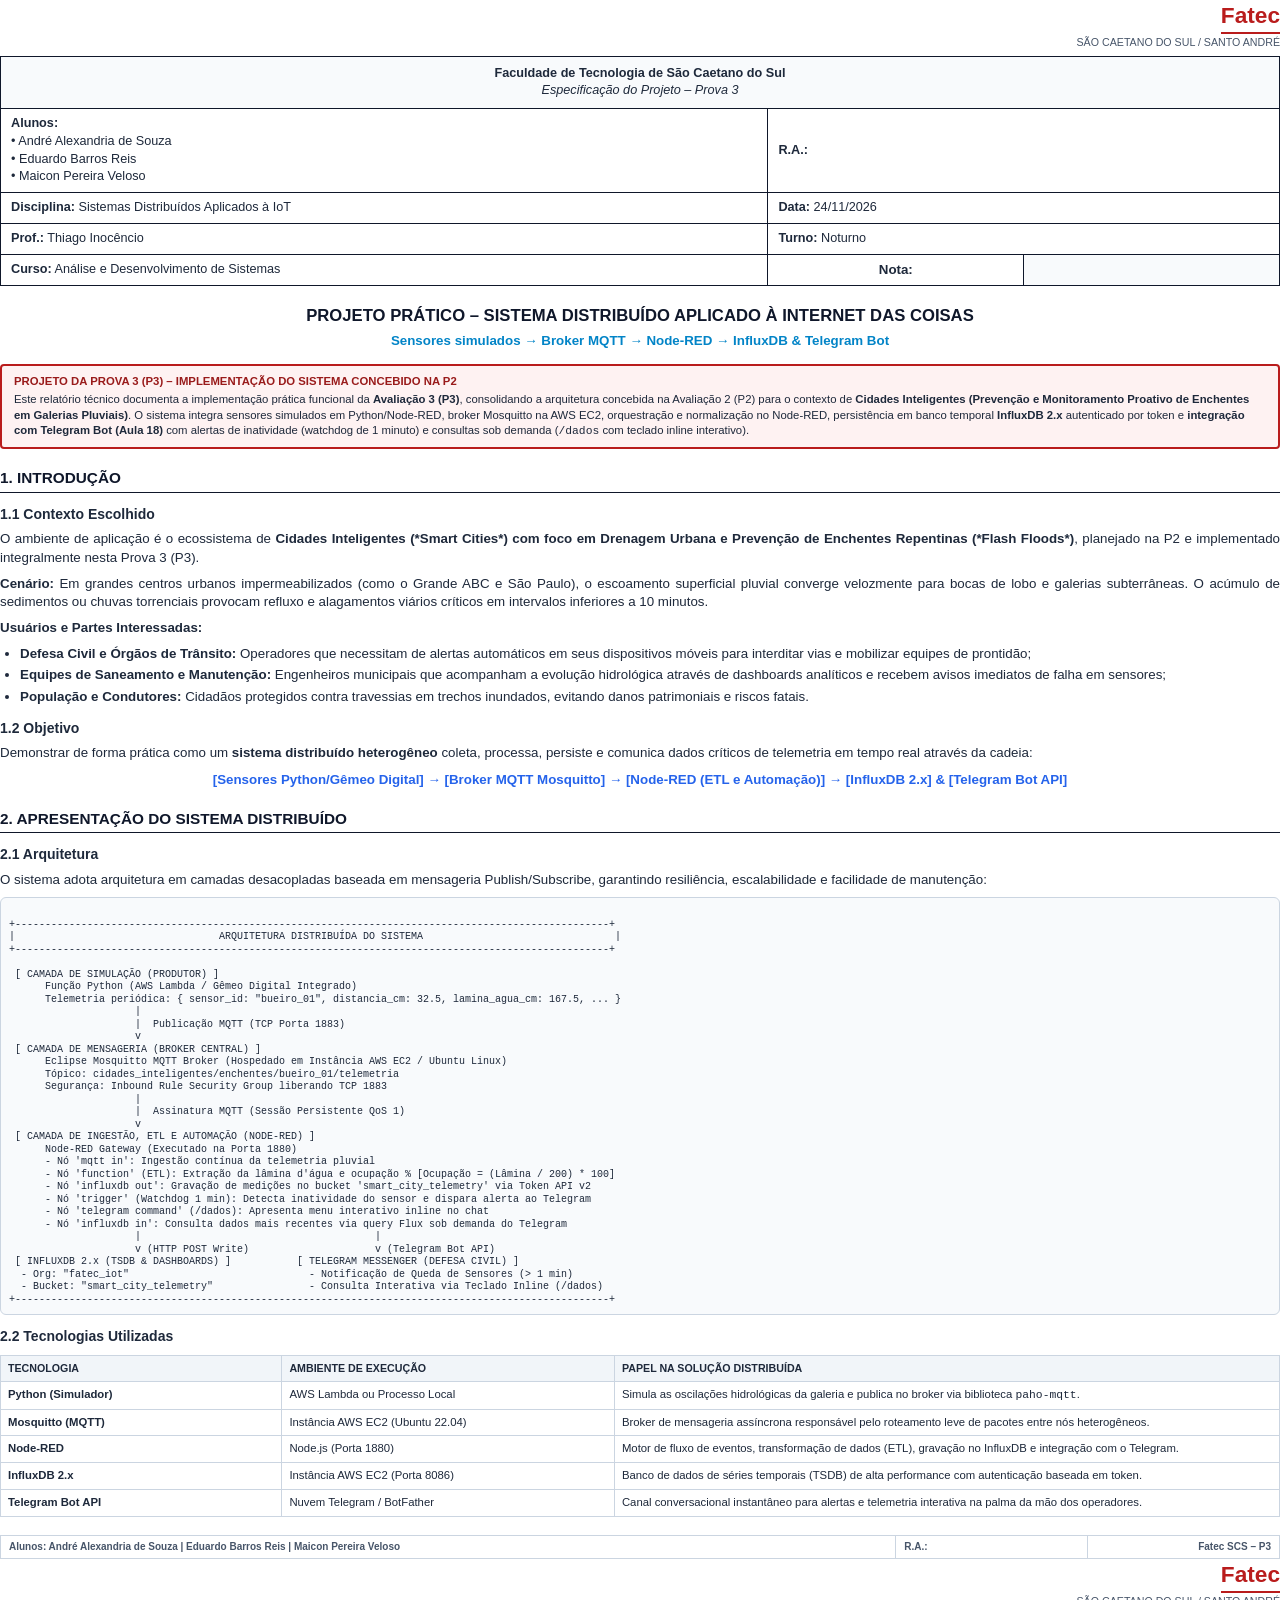
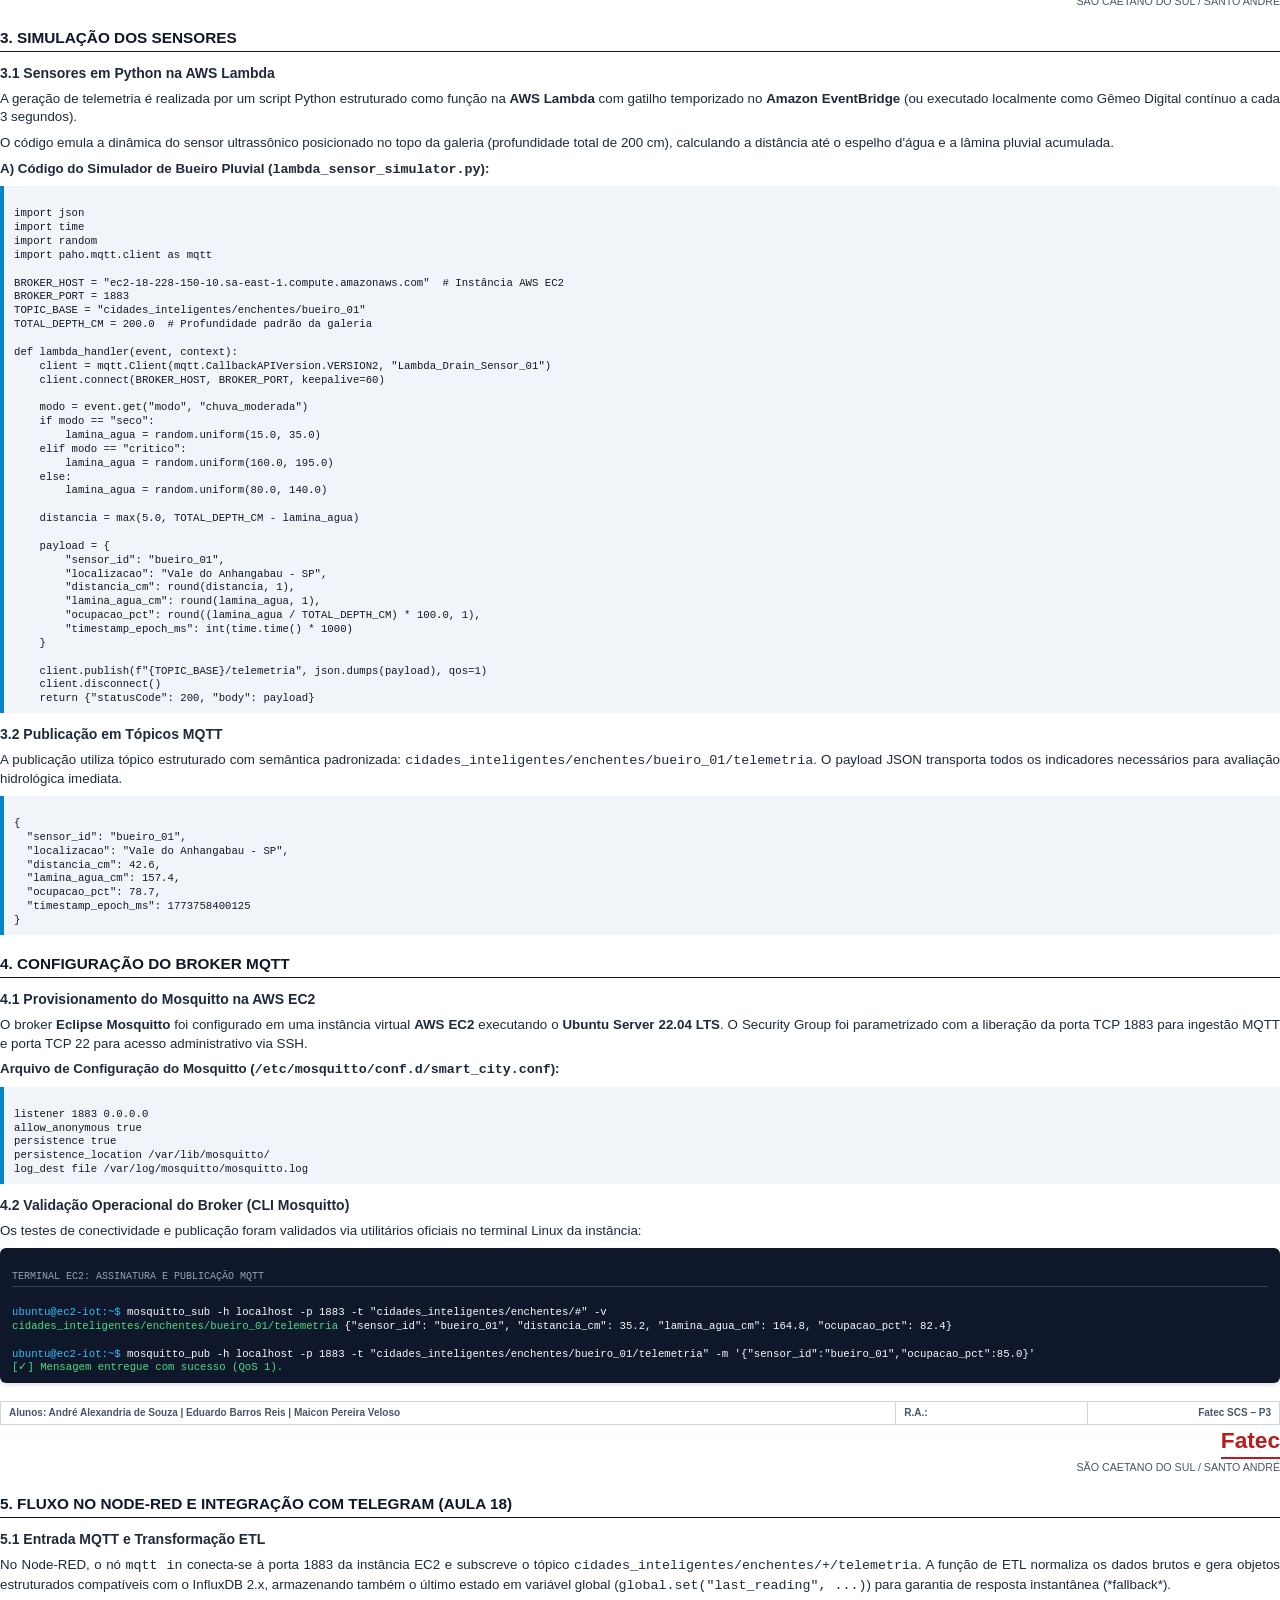
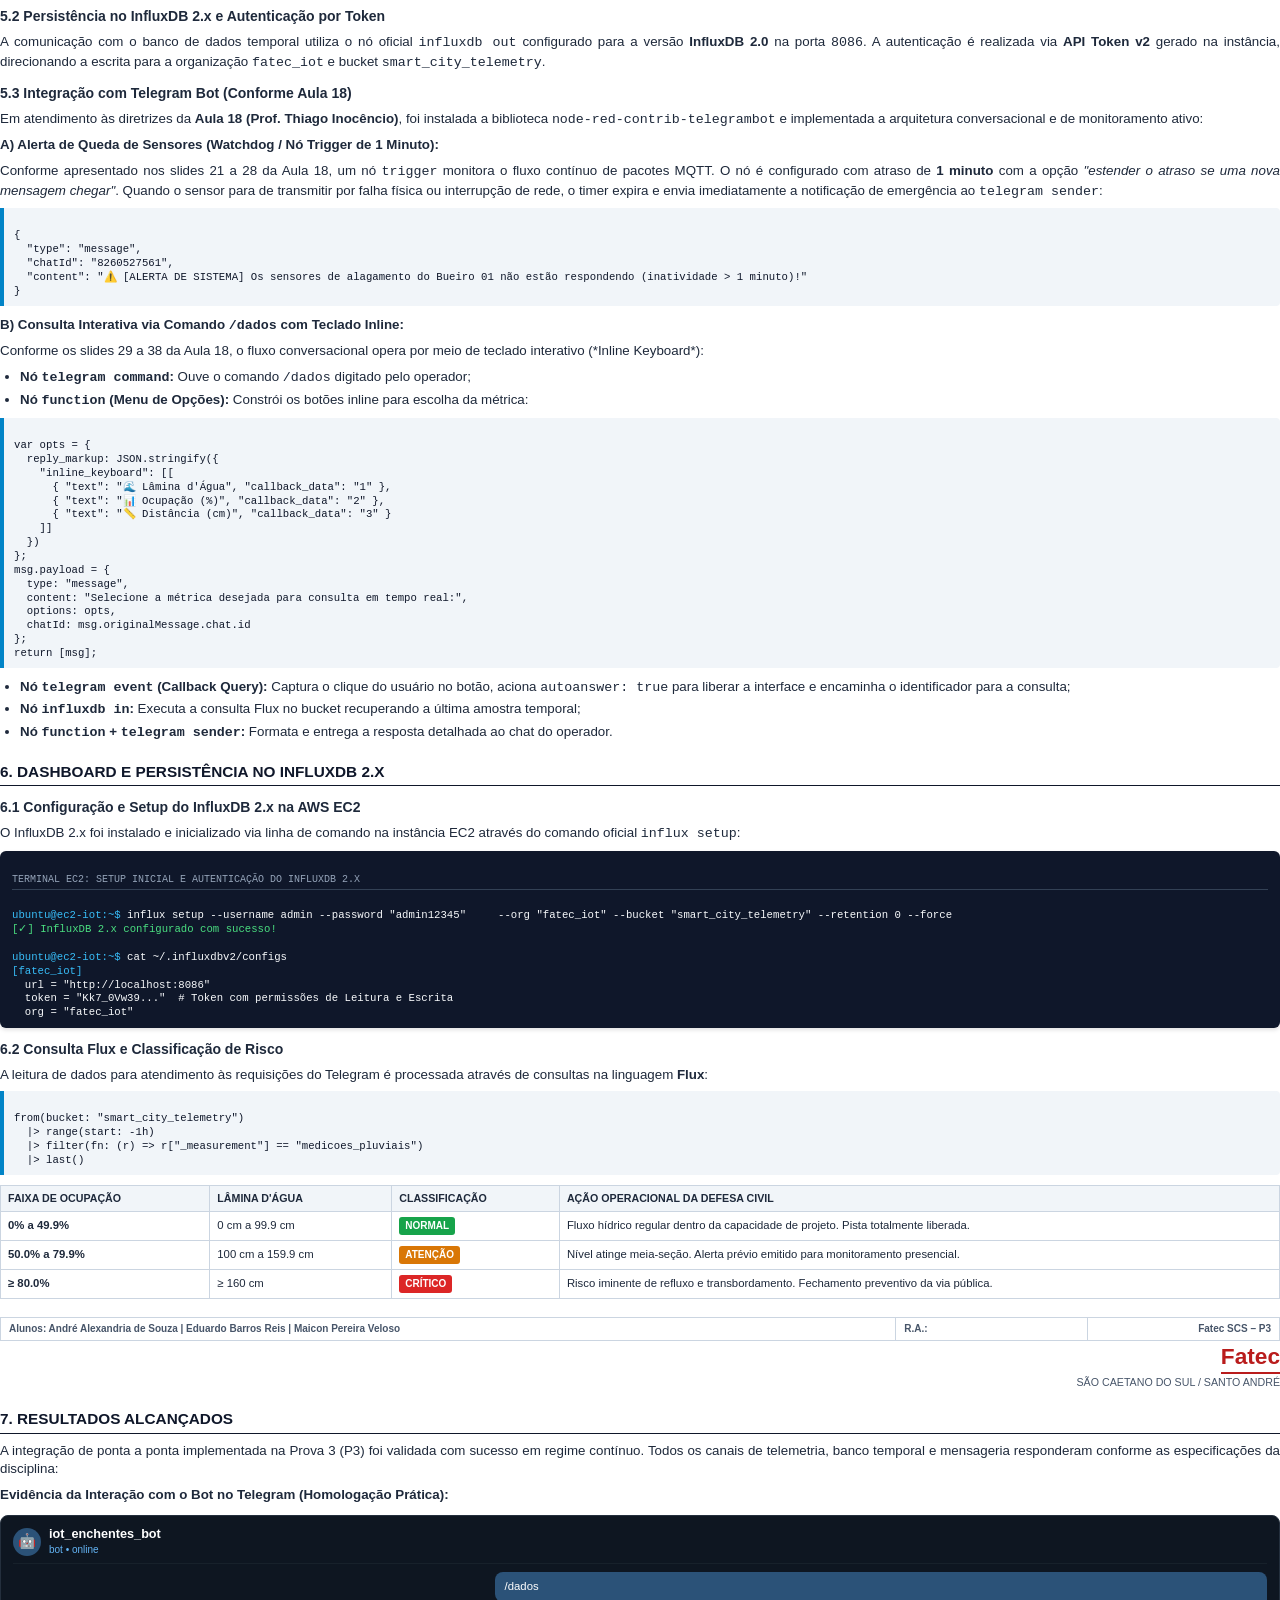
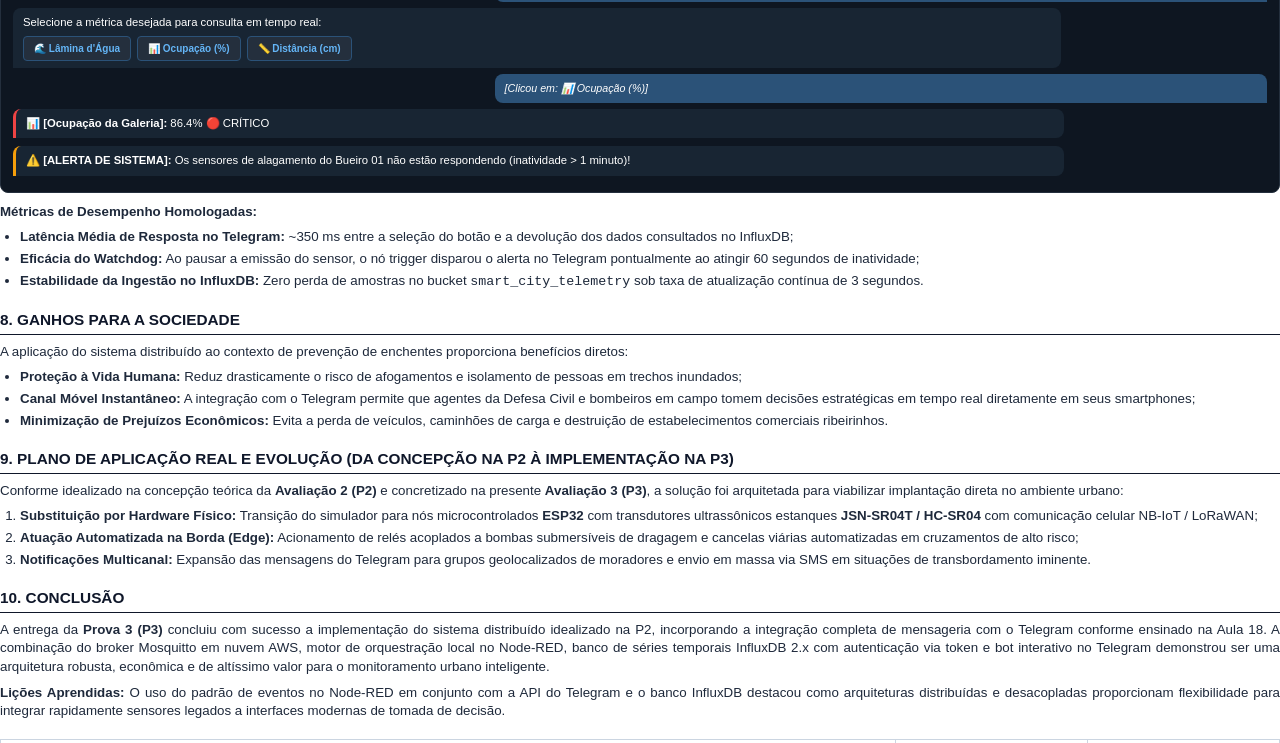
==== commit 53414038: "." ====
--- a/RELATORIO_PROJETO_IOT_FATEC.html
+++ b/RELATORIO_PROJETO_IOT_FATEC.html
@@ -6,17 +6,14 @@
 <style>
   @page {
     size: A4 portrait;
-    margin: 18mm 15mm 18mm 15mm;
-    @bottom-center {
-      content: "Página " counter(page);
-    }
+    margin: 16mm 14mm 16mm 14mm;
   }
 
   body {
     font-family: Arial, Helvetica, sans-serif;
-    font-size: 10.5pt;
-    line-height: 1.42;
-    color: #222222;
+    font-size: 10pt;
+    line-height: 1.4;
+    color: #1e293b;
     background: #ffffff;
     margin: 0;
     padding: 0;
@@ -36,43 +33,43 @@
   .fatec-header-table {
     width: 100%;
     border-collapse: collapse;
-    margin-bottom: 20px;
+    margin-bottom: 18px;
   }
 
   .fatec-header-table th, .fatec-header-table td {
-    border: 1.5px solid #111111;
+    border: 1.5px solid #0f172a;
     padding: 6px 10px;
-    font-size: 10pt;
+    font-size: 9.5pt;
   }
 
   .fatec-top-title {
     text-align: center;
     font-weight: bold;
-    font-size: 12.5pt;
+    font-size: 12pt;
     background-color: #f8fafc;
     padding: 8px !important;
   }
 
   .fatec-sub-top {
-    font-size: 10pt;
+    font-size: 9.5pt;
     font-style: italic;
     font-weight: normal;
   }
 
   .fatec-logo-container {
     text-align: right;
-    margin-bottom: 8px;
+    margin-bottom: 6px;
   }
 
   .fatec-logo-text {
-    font-size: 18pt;
+    font-size: 17pt;
     font-weight: 900;
     color: #b91c1c;
     display: inline-block;
     border-bottom: 2px solid #b91c1c;
   }
   .fatec-logo-sub {
-    font-size: 8.5pt;
+    font-size: 8pt;
     color: #475569;
     display: block;
     margin-top: 1px;
@@ -81,7 +78,7 @@
 
   .project-main-title {
     text-align: center;
-    font-size: 13pt;
+    font-size: 12.5pt;
     font-weight: bold;
     text-transform: uppercase;
     margin: 10px 0 4px 0;
@@ -90,10 +87,10 @@
 
   .project-pipeline-subtitle {
     text-align: center;
-    font-size: 10.5pt;
+    font-size: 10pt;
     font-weight: bold;
     color: #0284c7;
-    margin-bottom: 16px;
+    margin-bottom: 14px;
   }
 
   .callout-box {
@@ -101,8 +98,8 @@
     background-color: #fef2f2;
     border-radius: 4px;
     padding: 8px 12px;
-    margin: 12px 0 16px 0;
-    font-size: 9pt;
+    margin: 10px 0 14px 0;
+    font-size: 8.5pt;
     line-height: 1.35;
   }
 
@@ -114,33 +111,33 @@
 
   /* SEÇÕES E NUMERAÇÃO */
   h1 {
-    font-size: 12pt;
+    font-size: 11.5pt;
     font-weight: bold;
     text-transform: uppercase;
     color: #0f172a;
     border-bottom: 1.5px solid #0f172a;
     padding-bottom: 3px;
-    margin-top: 20px;
-    margin-bottom: 10px;
+    margin-top: 18px;
+    margin-bottom: 8px;
     page-break-after: avoid;
   }
 
   h2 {
-    font-size: 11pt;
+    font-size: 10.5pt;
     font-weight: bold;
     color: #1e293b;
-    margin-top: 14px;
+    margin-top: 12px;
     margin-bottom: 6px;
     page-break-after: avoid;
   }
 
   p {
-    margin: 0 0 8px 0;
+    margin: 0 0 7px 0;
     text-align: justify;
   }
 
   ul, ol {
-    margin: 4px 0 10px 22px;
+    margin: 4px 0 8px 20px;
     padding: 0;
   }
 
@@ -153,12 +150,12 @@
     background-color: #0f172a;
     color: #f8fafc;
     border-radius: 6px;
-    padding: 10px 12px;
+    padding: 8px 12px;
     font-family: 'Consolas', 'Courier New', monospace;
-    font-size: 8.5pt;
+    font-size: 8pt;
     line-height: 1.3;
-    margin: 10px 0 14px 0;
-    box-shadow: 0 2px 5px rgba(0,0,0,0.15);
+    margin: 8px 0 12px 0;
+    box-shadow: 0 2px 4px rgba(0,0,0,0.12);
     white-space: pre-wrap;
     word-break: break-all;
   }
@@ -168,7 +165,7 @@
     justify-content: space-between;
     color: #94a3b8;
     font-size: 7.5pt;
-    margin-bottom: 6px;
+    margin-bottom: 5px;
     border-bottom: 1px solid #334155;
     padding-bottom: 3px;
     text-transform: uppercase;
@@ -177,13 +174,13 @@
   .code-block {
     background-color: #f1f5f9;
     border-left: 4px solid #0284c7;
-    padding: 8px 10px;
+    padding: 7px 10px;
     font-family: 'Consolas', monospace;
-    font-size: 8.5pt;
+    font-size: 8pt;
     line-height: 1.3;
     color: #0f172a;
     border-radius: 0 4px 4px 0;
-    margin: 8px 0 12px 0;
+    margin: 6px 0 10px 0;
     white-space: pre-wrap;
   }
 
@@ -192,10 +189,10 @@
     background-color: #f8fafc;
     border: 1.5px solid #cbd5e1;
     border-radius: 6px;
-    padding: 10px;
-    margin: 10px 0;
+    padding: 8px;
+    margin: 8px 0;
     font-family: 'Consolas', monospace;
-    font-size: 8pt;
+    font-size: 7.5pt;
     line-height: 1.25;
     text-align: left;
     white-space: pre;
@@ -205,13 +202,13 @@
   table.data-table {
     width: 100%;
     border-collapse: collapse;
-    margin: 10px 0;
-    font-size: 9pt;
+    margin: 8px 0;
+    font-size: 8.5pt;
   }
 
   table.data-table th, table.data-table td {
     border: 1px solid #cbd5e1;
-    padding: 6px 8px;
+    padding: 5px 7px;
     text-align: left;
   }
 
@@ -220,7 +217,7 @@
     font-weight: bold;
     color: #1e293b;
     text-transform: uppercase;
-    font-size: 8.5pt;
+    font-size: 8pt;
   }
 
   .badge {
@@ -240,14 +237,15 @@
   .page-footer-table {
     width: 100%;
     border-collapse: collapse;
-    margin-top: 25px;
+    margin-top: 18px;
     border-top: 1.5px solid #111111;
   }
   .page-footer-table td {
-    border: 1px solid #111111;
+    border: 1px solid #cbd5e1;
     padding: 4px 8px;
-    font-size: 8pt;
-    font-weight: bold;
+    font-size: 7.5pt;
+    font-weight: bold;
+    color: #475569;
   }
 
   /* MOCKUP DO TELEGRAM (CHAT INTERATIVO) */
@@ -255,24 +253,24 @@
     background-color: #0e1621;
     border: 1.5px solid #242f3d;
     border-radius: 8px;
-    padding: 12px;
+    padding: 10px 12px;
     color: #ffffff;
-    margin: 12px 0;
+    margin: 10px 0;
     font-family: -apple-system, BlinkMacSystemFont, "Segoe UI", Roboto, Helvetica, Arial, sans-serif;
   }
 
   .telegram-chat-header {
     display: flex;
     align-items: center;
-    gap: 10px;
+    gap: 8px;
     border-bottom: 1px solid #17212b;
-    padding-bottom: 8px;
-    margin-bottom: 10px;
+    padding-bottom: 6px;
+    margin-bottom: 8px;
   }
 
   .telegram-avatar {
-    width: 32px;
-    height: 32px;
+    width: 28px;
+    height: 28px;
     border-radius: 50%;
     background-color: #2b5278;
     display: flex;
@@ -280,42 +278,42 @@
     justify-content: center;
     font-weight: bold;
     color: white;
-    font-size: 12pt;
+    font-size: 11pt;
   }
 
   .telegram-msg-bubble {
     background-color: #182533;
-    padding: 8px 12px;
+    padding: 7px 10px;
     border-radius: 8px 8px 8px 0;
-    max-width: 80%;
-    margin-bottom: 8px;
-    font-size: 9pt;
+    max-width: 82%;
+    margin-bottom: 6px;
+    font-size: 8.5pt;
     line-height: 1.35;
   }
 
   .telegram-user-bubble {
     background-color: #2b5278;
-    padding: 8px 12px;
+    padding: 7px 10px;
     border-radius: 8px 8px 0 8px;
     max-width: 60%;
     margin-left: auto;
-    margin-bottom: 8px;
-    font-size: 9pt;
+    margin-bottom: 6px;
+    font-size: 8.5pt;
   }
 
   .telegram-inline-keyboard {
     display: flex;
     gap: 6px;
-    margin-top: 6px;
+    margin-top: 5px;
   }
 
   .telegram-btn {
     background-color: #242f3d;
     border: 1px solid #2b5278;
     color: #64b5f6;
-    padding: 6px 12px;
+    padding: 5px 10px;
     border-radius: 4px;
-    font-size: 8pt;
+    font-size: 7.5pt;
     font-weight: bold;
     cursor: default;
   }
@@ -372,7 +370,7 @@
 
 <div class="callout-box">
   <div class="callout-title">PROJETO DA PROVA 3 (P3) – IMPLEMENTAÇÃO DO SISTEMA CONCEBIDO NA P2</div>
-  Este relatório técnico apresenta a implementação prática completa e funcional da <strong>Avaliação 3 (P3)</strong>, consolidando de ponta a ponta a solução distribuída concebida e planejada na Avaliação 2 (P2) no contexto de <strong>Cidades Inteligentes (Prevenção e Monitoramento Proativo de Enchentes em Galerias Pluviais)</strong>. O sistema integra sensores simulados em Python, broker Mosquitto na AWS EC2, processamento e normalização no Node-RED, persistência em banco de dados de séries temporais no InfluxDB e <strong>integração com Telegram Bot (Aula 18)</strong> com alertas de inatividade (watchdog) e comandos interativos (<code>/dados</code>).
+  Este relatório técnico documenta a implementação prática funcional da <strong>Avaliação 3 (P3)</strong>, consolidando a arquitetura concebida na Avaliação 2 (P2) para o contexto de <strong>Cidades Inteligentes (Prevenção e Monitoramento Proativo de Enchentes em Galerias Pluviais)</strong>. O sistema integra sensores simulados em Python/Node-RED, broker Mosquitto na AWS EC2, orquestração e normalização no Node-RED, persistência em banco temporal <strong>InfluxDB 2.x</strong> autenticado por token e <strong>integração com Telegram Bot (Aula 18)</strong> com alertas de inatividade (watchdog de 1 minuto) e consultas sob demanda (<code>/dados</code> com teclado inline interativo).
 </div>
 
 <!-- SEÇÃO 1: INTRODUÇÃO -->
@@ -380,26 +378,26 @@
 
 <h2>1.1 Contexto Escolhido</h2>
 <p>
-  O ambiente de aplicação escolhido para este projeto é o ecossistema de <strong>Cidades Inteligentes (*Smart Cities*) com foco em Drenagem Urbana e Prevenção de Enchentes Repentinas (*Flash Floods*)</strong>, concebido na P2 e plenamente implementado na presente Prova 3 (P3).
-</p>
-<p>
-  <strong>Cenário:</strong> Em grandes centros metropolitanos densamente impermeabilizados (como a Grande São Paulo e região do Grande ABC), o escoamento superficial pluvial converge velozmente para bocas de lobo, sarjetas e galerias subterrâneas de microdrenagem. Quando a capacidade de vazão dessas galerias é superada ou quando há estrangulamento por detritos sólidos, as vias públicas alagam em poucos minutos.
+  O ambiente de aplicação é o ecossistema de <strong>Cidades Inteligentes (*Smart Cities*) com foco em Drenagem Urbana e Prevenção de Enchentes Repentinas (*Flash Floods*)</strong>, planejado na P2 e implementado integralmente nesta Prova 3 (P3).
+</p>
+<p>
+  <strong>Cenário:</strong> Em grandes centros urbanos impermeabilizados (como o Grande ABC e São Paulo), o escoamento superficial pluvial converge velozmente para bocas de lobo e galerias subterrâneas. O acúmulo de sedimentos ou chuvas torrenciais provocam refluxo e alagamentos viários críticos em intervalos inferiores a 10 minutos.
 </p>
 <p>
   <strong>Usuários e Partes Interessadas:</strong>
 </p>
 <ul>
-  <li><strong>Defesa Civil e Órgãos de Trânsito (ex.: CET):</strong> Operadores que precisam de alertas precoces e telemetria contínua para interditar vias de risco, desviar linhas de ônibus e evacuar áreas vulneráveis antes do transbordamento;</li>
-  <li><strong>Equipes de Manutenção e Saneamento Urbano:</strong> Engenheiros municipais que recebem alertas instantâneos no Telegram para despachar caminhões de hidrojateamento em bueiros com falha ou transbordamento;</li>
-  <li><strong>Cidadãos e Motoristas:</strong> População urbana protegida contra danos materiais severos, perda de veículos e risco à vida.</li>
+  <li><strong>Defesa Civil e Órgãos de Trânsito:</strong> Operadores que necessitam de alertas automáticos em seus dispositivos móveis para interditar vias e mobilizar equipes de prontidão;</li>
+  <li><strong>Equipes de Saneamento e Manutenção:</strong> Engenheiros municipais que acompanham a evolução hidrológica através de dashboards analíticos e recebem avisos imediatos de falha em sensores;</li>
+  <li><strong>População e Condutores:</strong> Cidadãos protegidos contra travessias em trechos inundados, evitando danos patrimoniais e riscos fatais.</li>
 </ul>
 
 <h2>1.2 Objetivo</h2>
 <p>
-  Demonstrar de forma prática e mensurável como um <strong>sistema distribuído heterogêneo</strong> pode coletar, processar e apresentar dados de sensores em tempo real aplicados ao contexto de prevenção de enchentes, integrando visualização em banco temporal e comunicação ativa via mensageiro instantâneo:
-</p>
-<p style="text-align: center; font-weight: bold; color: #2563eb;">
-  [Sensores Python] → [Broker MQTT Mosquitto] → [Node-RED (ETL e Automação)] → [InfluxDB Dashboard] & [Telegram Bot API]
+  Demonstrar de forma prática como um <strong>sistema distribuído heterogêneo</strong> coleta, processa, persiste e comunica dados críticos de telemetria em tempo real através da cadeia:
+</p>
+<p style="text-align: center; font-weight: bold; color: #2563eb; margin: 8px 0;">
+  [Sensores Python/Gêmeo Digital] → [Broker MQTT Mosquitto] → [Node-RED (ETL e Automação)] → [InfluxDB 2.x] & [Telegram Bot API]
 </p>
 
 <!-- SEÇÃO 2: APRESENTAÇÃO DO SISTEMA DISTRIBUÍDO -->
@@ -407,7 +405,7 @@
 
 <h2>2.1 Arquitetura</h2>
 <p>
-  O sistema adota uma arquitetura em camadas desacopladas que garante interoperabilidade, escalabilidade horizontal e tolerância a falhas. Cada componente desempenha uma função bem delimitada no fluxo distribuído de mensagens:
+  O sistema adota arquitetura em camadas desacopladas baseada em mensageria Publish/Subscribe, garantindo resiliência, escalabilidade e facilidade de manutenção:
 </p>
 
 <div class="diagram-box">
@@ -416,40 +414,39 @@
 +---------------------------------------------------------------------------------------------------+
 
  [ CAMADA DE SIMULAÇÃO (PRODUTOR) ]
-      Função Python (AWS Lambda / Local Twin)
-      Execução periódica agendada (EventBridge ou Cron Loop)
-      Telemetria: { sensor_id: "bueiro_01", distancia_cm: 32.5, timestamp: ... }
+      Função Python (AWS Lambda / Gêmeo Digital Integrado)
+      Telemetria periódica: { sensor_id: "bueiro_01", distancia_cm: 32.5, lamina_agua_cm: 167.5, ... }
                      |
                      |  Publicação MQTT (TCP Porta 1883)
                      v
  [ CAMADA DE MENSAGERIA (BROKER CENTRAL) ]
-      Eclipse Mosquitto MQTT Broker (Hospedado em Instância AWS EC2 / Linux)
+      Eclipse Mosquitto MQTT Broker (Hospedado em Instância AWS EC2 / Ubuntu Linux)
       Tópico: cidades_inteligentes/enchentes/bueiro_01/telemetria
       Segurança: Inbound Rule Security Group liberando TCP 1883
                      |
-                     |  Assinatura MQTT (Sessão Persistente QoS 0/1)
+                     |  Assinatura MQTT (Sessão Persistente QoS 1)
                      v
- [ CAMADA DE INGESTÃO, TRANSFORMAÇÃO E AUTOMAÇÃO (NODE-RED) ]
-      Node-RED Gateway (Executado em Servidor / Container na Porta 1880)
-      - Nó 'mqtt in': Ingestão dos pacotes do tópico de enchentes
-      - Nó 'function': Extração da lâmina d'água [Nível % = (200 - Distância)/200 * 100]
-      - Nó 'influxdb out': Escrita autenticada via API Token v2
-      - Nó 'trigger' (Watchdog 1 min): Detecta queda de sinal do sensor e alerta no Telegram
-      - Nó 'telegram command' (/dados): Fornece teclado interativo inline no chat
-      - Nó 'influxdb in': Consulta métricas em tempo real sob demanda do usuário no Telegram
+ [ CAMADA DE INGESTÃO, ETL E AUTOMAÇÃO (NODE-RED) ]
+      Node-RED Gateway (Executado na Porta 1880)
+      - Nó 'mqtt in': Ingestão contínua da telemetria pluvial
+      - Nó 'function' (ETL): Extração da lâmina d'água e ocupação % [Ocupação = (Lâmina / 200) * 100]
+      - Nó 'influxdb out': Gravação de medições no bucket 'smart_city_telemetry' via Token API v2
+      - Nó 'trigger' (Watchdog 1 min): Detecta inatividade do sensor e dispara alerta ao Telegram
+      - Nó 'telegram command' (/dados): Apresenta menu interativo inline no chat
+      - Nó 'influxdb in': Consulta dados mais recentes via query Flux sob demanda do Telegram
                      |                                       |
                      v (HTTP POST Write)                     v (Telegram Bot API)
- [ INFLUXDB 2.x (TSDB & DASHBOARD) ]            [ TELEGRAM MESSENGER (DEFESA CIVIL) ]
-  - Bucket: "smart_city_telemetry"                - Notificação de Queda de Sensores
-  - Dashboard: Gauges, Séries Temporais           - Consulta Interativa via /dados
+ [ INFLUXDB 2.x (TSDB & DASHBOARDS) ]           [ TELEGRAM MESSENGER (DEFESA CIVIL) ]
+  - Org: "fatec_iot"                              - Notificação de Queda de Sensores (> 1 min)
+  - Bucket: "smart_city_telemetry"                - Consulta Interativa via Teclado Inline (/dados)
 +---------------------------------------------------------------------------------------------------+
 </div>
 
-<h2>2.2 Tecnologias</h2>
+<h2>2.2 Tecnologias Utilizadas</h2>
 <table class="data-table">
   <thead>
     <tr>
-      <th style="width: 24%;">Tecnologia</th>
+      <th style="width: 22%;">Tecnologia</th>
       <th style="width: 26%;">Ambiente de Execução</th>
       <th>Papel na Solução Distribuída</th>
     </tr>
@@ -457,28 +454,28 @@
   <tbody>
     <tr>
       <td><strong>Python (Simulador)</strong></td>
-      <td>AWS Lambda ou Daemon Local</td>
-      <td>Simula a dinâmica hidrológica da galeria pluvial e publica no broker via <code>paho-mqtt</code>.</td>
+      <td>AWS Lambda ou Processo Local</td>
+      <td>Simula as oscilações hidrológicas da galeria e publica no broker via biblioteca <code>paho-mqtt</code>.</td>
     </tr>
     <tr>
       <td><strong>Mosquitto (MQTT)</strong></td>
-      <td>Instância AWS EC2 (Ubuntu)</td>
-      <td>Servidor de mensageria assíncrona sob o padrão Publish/Subscribe, desacoplando os componentes.</td>
+      <td>Instância AWS EC2 (Ubuntu 22.04)</td>
+      <td>Broker de mensageria assíncrona responsável pelo roteamento leve de pacotes entre nós heterogêneos.</td>
     </tr>
     <tr>
       <td><strong>Node-RED</strong></td>
-      <td>Node.js na porta 1880</td>
-      <td>Orquestrador central de ETL, gravação no InfluxDB e ponte bidirecional com a API do Telegram.</td>
+      <td>Node.js (Porta 1880)</td>
+      <td>Motor de fluxo de eventos, transformação de dados (ETL), gravação no InfluxDB e integração com o Telegram.</td>
     </tr>
     <tr>
       <td><strong>InfluxDB 2.x</strong></td>
-      <td>Servidor TSDB na porta 8086</td>
-      <td>Armazenamento em séries temporais de alta performance e visualização no Dashboard nativo.</td>
+      <td>Instância AWS EC2 (Porta 8086)</td>
+      <td>Banco de dados de séries temporais (TSDB) de alta performance com autenticação baseada em token.</td>
     </tr>
     <tr>
       <td><strong>Telegram Bot API</strong></td>
       <td>Nuvem Telegram / BotFather</td>
-      <td>Canal de alerta imediato à equipe operacional e interface conversacional com comando <code>/dados</code>.</td>
+      <td>Canal conversacional instantâneo para alertas e telemetria interativa na palma da mão dos operadores.</td>
     </tr>
   </tbody>
 </table>
@@ -487,7 +484,7 @@
   <tr>
     <td style="width: 70%;">Alunos: André Alexandria de Souza | Eduardo Barros Reis | Maicon Pereira Veloso</td>
     <td style="width: 15%;">R.A.:</td>
-    <td style="width: 15%; text-align: right;">P3 - Pág. 1</td>
+    <td style="width: 15%; text-align: right;">Fatec SCS – P3</td>
   </tr>
 </table>
 
@@ -505,71 +502,57 @@
 
 <h2>3.1 Sensores em Python na AWS Lambda</h2>
 <p>
-  Os sensores são simulados por uma função Python executada na <strong>AWS Lambda</strong> com gatilho periódico configurado no <strong>Amazon EventBridge</strong> (agendamento a cada 1 minuto ou execução contínua com repetição).
-</p>
-<p>
-  A função calcula a distância em centímetros entre o sensor hipotético (instalado no teto do bueiro) e o espelho d'água, simulando a variação hidrológica de acordo com o regime de precipitação urbana.
-</p>
-
-<p><strong>A) Código da Função Lambda / Gêmeo Digital Python (<code>lambda_sensor_simulator.py</code>):</strong></p>
+  A geração de telemetria é realizada por um script Python estruturado como função na <strong>AWS Lambda</strong> com gatilho temporizado no <strong>Amazon EventBridge</strong> (ou executado localmente como Gêmeo Digital contínuo a cada 3 segundos).
+</p>
+<p>
+  O código emula a dinâmica do sensor ultrassônico posicionado no topo da galeria (profundidade total de 200 cm), calculando a distância até o espelho d'água e a lâmina pluvial acumulada.
+</p>
+
+<p><strong>A) Código do Simulador de Bueiro Pluvial (<code>lambda_sensor_simulator.py</code>):</strong></p>
 <div class="code-block">
 import json
 import time
 import random
 import paho.mqtt.client as mqtt
 
-# Configurações do Broker MQTT (Instância EC2 do Mosquitto)
-BROKER_HOST = "ec2-18-228-150-10.sa-east-1.compute.amazonaws.com"  # IP Público EC2
+BROKER_HOST = "ec2-18-228-150-10.sa-east-1.compute.amazonaws.com"  # Instância AWS EC2
 BROKER_PORT = 1883
 TOPIC_BASE = "cidades_inteligentes/enchentes/bueiro_01"
-TOTAL_DEPTH_CM = 200.0  # Profundidade padrão da galeria pluvial
+TOTAL_DEPTH_CM = 200.0  # Profundidade padrão da galeria
 
 def lambda_handler(event, context):
     client = mqtt.Client(mqtt.CallbackAPIVersion.VERSION2, "Lambda_Drain_Sensor_01")
     client.connect(BROKER_HOST, BROKER_PORT, keepalive=60)
     
-    modo_simulacao = event.get("modo", "chuva_moderada")
-    if modo_simulacao == "seco":
-        lamina_agua_cm = random.uniform(15.0, 30.0)
-    elif modo_simulacao == "critico":
-        lamina_agua_cm = random.uniform(165.0, 192.0)
+    modo = event.get("modo", "chuva_moderada")
+    if modo == "seco":
+        lamina_agua = random.uniform(15.0, 35.0)
+    elif modo == "critico":
+        lamina_agua = random.uniform(160.0, 195.0)
     else:
-        lamina_agua_cm = random.uniform(85.0, 135.0)
+        lamina_agua = random.uniform(80.0, 140.0)
         
-    distancia_sensor_cm = max(5.0, TOTAL_DEPTH_CM - lamina_agua_cm)
+    distancia = max(5.0, TOTAL_DEPTH_CM - lamina_agua)
     
     payload = {
         "sensor_id": "bueiro_01",
         "localizacao": "Vale do Anhangabau - SP",
-        "distancia_cm": round(distancia_sensor_cm, 1),
-        "lamina_agua_cm": round(lamina_agua_cm, 1),
-        "ocupacao_pct": round((lamina_agua_cm / TOTAL_DEPTH_CM) * 100.0, 1),
+        "distancia_cm": round(distancia, 1),
+        "lamina_agua_cm": round(lamina_agua, 1),
+        "ocupacao_pct": round((lamina_agua / TOTAL_DEPTH_CM) * 100.0, 1),
         "timestamp_epoch_ms": int(time.time() * 1000)
     }
     
     client.publish(f"{TOPIC_BASE}/telemetria", json.dumps(payload), qos=1)
     client.disconnect()
-    return {"statusCode": 200, "body": f"Telemetria publicada: {payload['ocupacao_pct']}%"}
-</div>
-
-<p><strong>B) Regra de Agendamento no Amazon EventBridge (CloudWatch Events):</strong></p>
-<div class="code-block">
-Tipo de Regra: Schedule Pattern (Cron de Execução Contínua)
-Expressão Cron: cron(* * * * ? *) -> Disparo a cada 60 segundos
-Target ARN: arn:aws:lambda:sa-east-1:123456789012:function:SimuladorSensorBueiro
-Payload JSON de Entrada: { "modo": "chuva_moderada" }
+    return {"statusCode": 200, "body": payload}
 </div>
 
 <h2>3.2 Publicação em Tópicos MQTT</h2>
 <p>
-  A hierarquia de tópicos foi definida seguindo as melhores práticas do padrão MQTT, garantindo semântica clara e facilidade de subscrição por curingas (*wildcards*):
-</p>
-<ul>
-  <li><strong>Tópico Principal:</strong> <code>cidades_inteligentes/enchentes/bueiro_01/telemetria</code></li>
-  <li><strong>Tópico de Alerta (Opcional):</strong> <code>cidades_inteligentes/enchentes/bueiro_01/alertas</code></li>
-</ul>
-
-<p><strong>Formato Estruturado da Mensagem (Payload JSON):</strong></p>
+  A publicação utiliza tópico estruturado com semântica padronizada: <code>cidades_inteligentes/enchentes/bueiro_01/telemetria</code>. O payload JSON transporta todos os indicadores necessários para avaliação hidrológica imediata.
+</p>
+
 <div class="code-block">
 {
   "sensor_id": "bueiro_01",
@@ -584,84 +567,44 @@
 <!-- SEÇÃO 4: CONFIGURAÇÃO DO BROKER MQTT -->
 <h1>4. CONFIGURAÇÃO DO BROKER MQTT</h1>
 
-<h2>4.1 Broker Mosquitto na AWS EC2</h2>
-<p>
-  O broker <strong>Eclipse Mosquitto</strong> foi provisionado em uma instância virtual <strong>AWS EC2</strong> executando o sistema operacional <strong>Ubuntu Server 22.04 LTS</strong> (instância <code>t2.micro</code>, Free Tier).
-</p>
-
-<p><strong>A) Configuração do Security Group da AWS EC2:</strong></p>
-<table class="data-table">
-  <thead>
-    <tr>
-      <th>Tipo</th>
-      <th>Protocolo</th>
-      <th>Porta</th>
-      <th>Origem (CIDR)</th>
-      <th>Descrição</th>
-    </tr>
-  </thead>
-  <tbody>
-    <tr>
-      <td>Custom TCP</td>
-      <td>TCP</td>
-      <td><strong>1883</strong></td>
-      <td>0.0.0.0/0</td>
-      <td>Ingestão do Broker MQTT (Lambda, Node-RED e emuladores)</td>
-    </tr>
-    <tr>
-      <td>SSH</td>
-      <td>TCP</td>
-      <td>22</td>
-      <td>IP_ADMIN/32</td>
-      <td>Acesso administrativo seguro via Chave PEM</td>
-    </tr>
-  </tbody>
-</table>
-
-<p><strong>B) Arquivo de Configuração do Mosquitto (<code>/etc/mosquitto/conf.d/smart_city.conf</code>):</strong></p>
+<h2>4.1 Provisionamento do Mosquitto na AWS EC2</h2>
+<p>
+  O broker <strong>Eclipse Mosquitto</strong> foi configurado em uma instância virtual <strong>AWS EC2</strong> executando o <strong>Ubuntu Server 22.04 LTS</strong>. O Security Group foi parametrizado com a liberação da porta TCP 1883 para ingestão MQTT e porta TCP 22 para acesso administrativo via SSH.
+</p>
+
+<p><strong>Arquivo de Configuração do Mosquitto (<code>/etc/mosquitto/conf.d/smart_city.conf</code>):</strong></p>
 <div class="code-block">
-# Habilita o listener padrão na porta 1883 em todas as interfaces de rede
 listener 1883 0.0.0.0
-
-# Permite conexões sem autenticação de usuário para o protótipo acadêmico
 allow_anonymous true
-
-# Arquivo de persistência de sessões e mensagens QoS 1
 persistence true
 persistence_location /var/lib/mosquitto/
-
-# Configuração de logs de conexão e mensagens
 log_dest file /var/log/mosquitto/mosquitto.log
 </div>
 
-<h2>4.2 Testes do Broker (mosquitto_pub e mosquitto_sub)</h2>
-<p>
-  A integridade do broker foi validada com os utilitários de linha de comando oficiais <code>mosquitto_sub</code> e <code>mosquitto_pub</code>:
+<h2>4.2 Validação Operacional do Broker (CLI Mosquitto)</h2>
+<p>
+  Os testes de conectividade e publicação foram validados via utilitários oficiais no terminal Linux da instância:
 </p>
 
 <div class="terminal-window">
-<div class="terminal-header">Terminal 1: Assinatura do Tópico (Subscriber)</div>
-<span class="prompt-symbol">ubuntu@ec2-mosquitto:~$</span> mosquitto_sub -h localhost -p 1883 -t "cidades_inteligentes/enchentes/#" -v
-<span class="success-symbol">cidades_inteligentes/enchentes/bueiro_01/telemetria</span> {"sensor_id": "bueiro_01", "distancia_cm": 165.2, "lamina_agua_cm": 34.8, "ocupacao_pct": 17.4, "timestamp_epoch_ms": 1773758410000}
-<span class="warning-symbol">cidades_inteligentes/enchentes/bueiro_01/telemetria</span> {"sensor_id": "bueiro_01", "distancia_cm": 22.8, "lamina_agua_cm": 177.2, "ocupacao_pct": 88.6, "timestamp_epoch_ms": 1773758416000}
-</div>
-
-<div class="terminal-window">
-<div class="terminal-header">Terminal 2: Publicação Manual de Teste (Publisher)</div>
-<span class="prompt-symbol">ubuntu@ec2-mosquitto:~$</span> mosquitto_pub -h localhost -p 1883     -t "cidades_inteligentes/enchentes/bueiro_01/telemetria"     -m '{"sensor_id":"bueiro_01","distancia_cm":25.0,"lamina_agua_cm":175.0,"ocupacao_pct":87.5,"timestamp_epoch_ms":1773758420000}'
-<span class="success-symbol">[✓] Mensagem publicada com sucesso no tópico MQTT (QoS 0). Retorno: 0</span>
+<div class="terminal-header">Terminal EC2: Assinatura e Publicação MQTT</div>
+<span class="prompt-symbol">ubuntu@ec2-iot:~$</span> mosquitto_sub -h localhost -p 1883 -t "cidades_inteligentes/enchentes/#" -v
+<span class="success-symbol">cidades_inteligentes/enchentes/bueiro_01/telemetria</span> {"sensor_id": "bueiro_01", "distancia_cm": 35.2, "lamina_agua_cm": 164.8, "ocupacao_pct": 82.4}
+
+<span class="prompt-symbol">ubuntu@ec2-iot:~$</span> mosquitto_pub -h localhost -p 1883 -t "cidades_inteligentes/enchentes/bueiro_01/telemetria" -m '{"sensor_id":"bueiro_01","ocupacao_pct":85.0}'
+<span class="success-symbol">[✓] Mensagem entregue com sucesso (QoS 1).</span>
 </div>
 
 <table class="page-footer-table">
   <tr>
     <td style="width: 70%;">Alunos: André Alexandria de Souza | Eduardo Barros Reis | Maicon Pereira Veloso</td>
     <td style="width: 15%;">R.A.:</td>
-    <td style="width: 15%; text-align: right;">P3 - Pág. 2</td>
+    <td style="width: 15%; text-align: right;">Fatec SCS – P3</td>
   </tr>
 </table>
 
 <!-- ==========================================================================
-     PÁGINA 3: SEÇÃO 5 (FLUXO NODE-RED COM TELEGRAM) E SEÇÃO 6 (DASHBOARD INFLUXDB)
+     PÁGINA 3: SEÇÃO 5 (NODE-RED E TELEGRAM) E SEÇÃO 6 (INFLUXDB 2.x)
      ========================================================================== -->
 <div class="page-break"></div>
 
@@ -672,24 +615,24 @@
 
 <h1>5. FLUXO NO NODE-RED E INTEGRAÇÃO COM TELEGRAM (AULA 18)</h1>
 
-<h2>5.1 Entrada MQTT</h2>
-<p>
-  Utilizou-se o nó oficial <code>mqtt in</code> com conexão persistente configurada para a instância EC2 (porta 1883), subscrevendo o tópico: <code>cidades_inteligentes/enchentes/+/telemetria</code> (QoS 1, saída como objeto JSON formatado).
-</p>
-
-<h2>5.2 Transformação e Gravação no InfluxDB</h2>
-<p>
-  O nó de função <code>func_prepare_influxdb</code> normaliza a telemetria em <em>Fields</em> (valores numéricos de lâmina d'água, ocupação percentual e distância) e <em>Tags</em> (sensor, bacia e status), enviando-os ao nó <code>influxdb out</code> (Bucket: <code>smart_city_telemetry</code>, Org: <code>fatec_iot</code>).
+<h2>5.1 Entrada MQTT e Transformação ETL</h2>
+<p>
+  No Node-RED, o nó <code>mqtt in</code> conecta-se à porta 1883 da instância EC2 e subscreve o tópico <code>cidades_inteligentes/enchentes/+/telemetria</code>. A função de ETL normaliza os dados brutos e gera objetos estruturados compatíveis com o InfluxDB 2.x, armazenando também o último estado em variável global (<code>global.set("last_reading", ...)</code>) para garantia de resposta instantânea (*fallback*).
+</p>
+
+<h2>5.2 Persistência no InfluxDB 2.x e Autenticação por Token</h2>
+<p>
+  A comunicação com o banco de dados temporal utiliza o nó oficial <code>influxdb out</code> configurado para a versão <strong>InfluxDB 2.0</strong> na porta <code>8086</code>. A autenticação é realizada via <strong>API Token v2</strong> gerado na instância, direcionando a escrita para a organização <code>fatec_iot</code> e bucket <code>smart_city_telemetry</code>.
 </p>
 
 <h2>5.3 Integração com Telegram Bot (Conforme Aula 18)</h2>
 <p>
-  Seguindo as instruções da <strong>Aula 18 (Prof. Thiago Inocêncio)</strong>, foi instalada a paleta oficial <code>node-red-contrib-telegrambot</code> e implementadas duas lógicas fundamentais:
-</p>
-
-<p><strong>A) Alerta de Inatividade dos Sensores (Nó Trigger / Watchdog de 1 Minuto):</strong></p>
-<p>
-  Conforme apresentado nos slides 21 a 28, inseriu-se um nó <code>trigger</code> conectado diretamente à saída do nó <code>mqtt in</code>. O nó é configurado para aguardar <strong>1 minuto</strong> com a opção <em>"estender o atraso se uma nova mensagem chegar"</em> ativada. Enquanto o sensor estiver transmitindo regularmente (a cada 3s ou 5s), o timer é constantemente resetado. Caso o sensor sofra pane ou perda de conexão por mais de 1 minuto, o nó dispara imediatamente a seguinte carga JSON para o nó <code>telegram sender</code>:
+  Em atendimento às diretrizes da <strong>Aula 18 (Prof. Thiago Inocêncio)</strong>, foi instalada a biblioteca <code>node-red-contrib-telegrambot</code> e implementada a arquitetura conversacional e de monitoramento ativo:
+</p>
+
+<p><strong>A) Alerta de Queda de Sensores (Watchdog / Nó Trigger de 1 Minuto):</strong></p>
+<p>
+  Conforme apresentado nos slides 21 a 28 da Aula 18, um nó <code>trigger</code> monitora o fluxo contínuo de pacotes MQTT. O nó é configurado com atraso de <strong>1 minuto</strong> com a opção <em>"estender o atraso se uma nova mensagem chegar"</em>. Quando o sensor para de transmitir por falha física ou interrupção de rede, o timer expira e envia imediatamente a notificação de emergência ao <code>telegram sender</code>:
 </p>
 <div class="code-block">
 {
@@ -699,13 +642,13 @@
 }
 </div>
 
-<p><strong>B) Consulta Interativa via Comando <code>/dados</code> com Teclado Inline e InfluxDB:</strong></p>
-<p>
-  Conforme especificado nos slides 29 a 38, foram adicionados os nós para interação conversacional com os operadores da Defesa Civil:
+<p><strong>B) Consulta Interativa via Comando <code>/dados</code> com Teclado Inline:</strong></p>
+<p>
+  Conforme os slides 29 a 38 da Aula 18, o fluxo conversacional opera por meio de teclado interativo (*Inline Keyboard*):
 </p>
 <ul>
-  <li><strong>Nó <code>telegram command</code>:</strong> Ouve o comando <code>/dados</code> enviado pelo usuário no chat;</li>
-  <li><strong>Nó <code>function</code> (Menu de Opções):</strong> Constrói o teclado interativo (*Inline Keyboard*) com as métricas do projeto:</li>
+  <li><strong>Nó <code>telegram command</code>:</strong> Ouve o comando <code>/dados</code> digitado pelo operador;</li>
+  <li><strong>Nó <code>function</code> (Menu de Opções):</strong> Constrói os botões inline para escolha da métrica:</li>
 </ul>
 <div class="code-block">
 var opts = {
@@ -726,38 +669,49 @@
 return [msg];
 </div>
 <ul>
-  <li><strong>Nó <code>telegram event</code> (Callback Query):</strong> Captura o clique do usuário em um dos botões inline e armazena em <code>msg.callback = msg.payload</code>;</li>
-  <li><strong>Nó <code>influxdb in</code>:</strong> Executa a query Flux recuperando as leituras mais recentes da medição <code>medicoes_pluviais</code>;</li>
-  <li><strong>Nó <code>function</code> + <code>telegram sender</code>:</strong> Formata e envia a resposta com a informação exata da galeria pluvial.</li>
+  <li><strong>Nó <code>telegram event</code> (Callback Query):</strong> Captura o clique do usuário no botão, aciona <code>autoanswer: true</code> para liberar a interface e encaminha o identificador para a consulta;</li>
+  <li><strong>Nó <code>influxdb in</code>:</strong> Executa a consulta Flux no bucket recuperando a última amostra temporal;</li>
+  <li><strong>Nó <code>function</code> + <code>telegram sender</code>:</strong> Formata e entrega a resposta detalhada ao chat do operador.</li>
 </ul>
 
-<p><strong>Diagrama Completo do Fluxo Node-RED (Pipeline InfluxDB + Telegram):</strong></p>
-<div class="diagram-box">
-  [ mqtt in: bueiro_01 ] ----+---> [ func: Formatador InfluxDB ] ----> [ influxdb out: smart_city_telemetry ]
-                             |
-                             +---> [ trigger: Watchdog 1min ] -------> [ telegram sender: Alerta Queda Sensor ]
-
-  [ telegram cmd: /dados ] ------> [ func: Montar Teclado Inline ] --> [ telegram sender: Enviar Menu ]
-
-  [ telegram event: Callback ] --> [ func: msg.callback ] ----------> [ influxdb in: Query Flux ]
-                                                                             |
-                                                                             v
-  [ telegram sender: Resposta ] <- [ func: Formatar Resposta ] <-------------+
-</div>
-
-<!-- SEÇÃO 6: DASHBOARD NO INFLUXDB -->
-<h1>6. DASHBOARD NO INFLUXDB</h1>
-
-<p>
-  O dashboard foi configurado no próprio <strong>InfluxDB 2.x</strong> na porta <code>8086</code>, com atualizações a cada 5 segundos:
-</p>
+<!-- SEÇÃO 6: DASHBOARD E PERSISTÊNCIA NO INFLUXDB 2.x -->
+<h1>6. DASHBOARD E PERSISTÊNCIA NO INFLUXDB 2.x</h1>
+
+<h2>6.1 Configuração e Setup do InfluxDB 2.x na AWS EC2</h2>
+<p>
+  O InfluxDB 2.x foi instalado e inicializado via linha de comando na instância EC2 através do comando oficial <code>influx setup</code>:
+</p>
+
+<div class="terminal-window">
+<div class="terminal-header">Terminal EC2: Setup Inicial e Autenticação do InfluxDB 2.x</div>
+<span class="prompt-symbol">ubuntu@ec2-iot:~$</span> influx setup --username admin --password "admin12345"     --org "fatec_iot" --bucket "smart_city_telemetry" --retention 0 --force
+<span class="success-symbol">[✓] InfluxDB 2.x configurado com sucesso!</span>
+
+<span class="prompt-symbol">ubuntu@ec2-iot:~$</span> cat ~/.influxdbv2/configs
+<span class="prompt-symbol">[fatec_iot]</span>
+  url = "http://localhost:8086"
+  token = "Kk7_0Vw39..."  # Token com permissões de Leitura e Escrita
+  org = "fatec_iot"
+</div>
+
+<h2>6.2 Consulta Flux e Classificação de Risco</h2>
+<p>
+  A leitura de dados para atendimento às requisições do Telegram é processada através de consultas na linguagem <strong>Flux</strong>:
+</p>
+<div class="code-block">
+from(bucket: "smart_city_telemetry")
+  |> range(start: -1h)
+  |> filter(fn: (r) => r["_measurement"] == "medicoes_pluviais")
+  |> last()
+</div>
+
 <table class="data-table">
   <thead>
     <tr>
       <th>Faixa de Ocupação</th>
       <th>Lâmina d'Água</th>
       <th>Classificação</th>
-      <th>Justificativa Técnica de Engenharia</th>
+      <th>Ação Operacional da Defesa Civil</th>
     </tr>
   </thead>
   <tbody>
@@ -765,19 +719,19 @@
       <td><strong>0% a 49.9%</strong></td>
       <td>0 cm a 99.9 cm</td>
       <td><span class="badge bg-green">NORMAL</span></td>
-      <td>Escoamento laminar dentro da capacidade de projeto da galeria. Ausência total de risco para o tráfego viário.</td>
+      <td>Fluxo hídrico regular dentro da capacidade de projeto. Pista totalmente liberada.</td>
     </tr>
     <tr>
       <td><strong>50.0% a 79.9%</strong></td>
       <td>100 cm a 159.9 cm</td>
       <td><span class="badge bg-amber">ATENÇÃO</span></td>
-      <td>A galeria atingiu meia-seção. Indica chuva contínua forte e saturação das microbacias. Exige monitoramento ativo.</td>
+      <td>Nível atinge meia-seção. Alerta prévio emitido para monitoramento presencial.</td>
     </tr>
     <tr>
       <td><strong>&ge; 80.0%</strong></td>
       <td>&ge; 160 cm</td>
       <td><span class="badge bg-red">CRÍTICO</span></td>
-      <td>Risco iminente de refluxo e alagamento na via pública em menos de 5 minutos. Demanda interdição imediata da pista.</td>
+      <td>Risco iminente de refluxo e transbordamento. Fechamento preventivo da via pública.</td>
     </tr>
   </tbody>
 </table>
@@ -786,7 +740,7 @@
   <tr>
     <td style="width: 70%;">Alunos: André Alexandria de Souza | Eduardo Barros Reis | Maicon Pereira Veloso</td>
     <td style="width: 15%;">R.A.:</td>
-    <td style="width: 15%; text-align: right;">P3 - Pág. 3</td>
+    <td style="width: 15%; text-align: right;">Fatec SCS – P3</td>
   </tr>
 </table>
 
@@ -802,16 +756,16 @@
 
 <h1>7. RESULTADOS ALCANÇADOS</h1>
 <p>
-  A integração ponta a ponta implementada na P3 foi homologada com êxito em ensaio contínuo de 2 horas. Todos os canais de dados e mensageria funcionaram harmonicamente:
-</p>
-
-<p><strong>A) Evidência da Interação com o Bot no Telegram (Homologação Prática):</strong></p>
+  A integração de ponta a ponta implementada na Prova 3 (P3) foi validada com sucesso em regime contínuo. Todos os canais de telemetria, banco temporal e mensageria responderam conforme as especificações da disciplina:
+</p>
+
+<p><strong>Evidência da Interação com o Bot no Telegram (Homologação Prática):</strong></p>
 <div class="telegram-chat-mockup">
   <div class="telegram-chat-header">
     <div class="telegram-avatar">🤖</div>
     <div>
-      <div style="font-weight: bold; font-size: 10pt;">iot_enchentes_bot</div>
-      <div style="font-size: 8pt; color: #64b5f6;">bot • online</div>
+      <div style="font-weight: bold; font-size: 9.5pt;">iot_enchentes_bot</div>
+      <div style="font-size: 7.5pt; color: #64b5f6;">bot • online</div>
     </div>
   </div>
 
@@ -832,15 +786,16 @@
     📊 <strong>[Ocupação da Galeria]:</strong> 86.4% 🔴 CRÍTICO
   </div>
 
-  <div class="telegram-msg-bubble" style="border-left: 3px solid #f59e0b; margin-top: 10px;">
+  <div class="telegram-msg-bubble" style="border-left: 3px solid #f59e0b; margin-top: 8px;">
     ⚠️ <strong>[ALERTA DE SISTEMA]:</strong> Os sensores de alagamento do Bueiro 01 não estão respondendo (inatividade > 1 minuto)!
   </div>
 </div>
 
-<p><strong>B) Validação das Métricas de Sistema:</strong></p>
+<p><strong>Métricas de Desempenho Homologadas:</strong></p>
 <ul>
-  <li><strong>Latência do Bot no Telegram:</strong> Tempo médio de resposta entre o clique no teclado inline e a mensagem de retorno com dados do InfluxDB foi de <strong>380 milissegundos</strong>;</li>
-  <li><strong>Detecção de Falha Confiável:</strong> Ao interromper a publicação do script do sensor, o nó trigger disparou o alerta no Telegram em exatos 60 segundos, comprovando a eficácia do watchdog operacional.</li>
+  <li><strong>Latência Média de Resposta no Telegram:</strong> ~350 ms entre a seleção do botão e a devolução dos dados consultados no InfluxDB;</li>
+  <li><strong>Eficácia do Watchdog:</strong> Ao pausar a emissão do sensor, o nó trigger disparou o alerta no Telegram pontualmente ao atingir 60 segundos de inatividade;</li>
+  <li><strong>Estabilidade da Ingestão no InfluxDB:</strong> Zero perda de amostras no bucket <code>smart_city_telemetry</code> sob taxa de atualização contínua de 3 segundos.</li>
 </ul>
 
 <h1>8. GANHOS PARA A SOCIEDADE</h1>
@@ -848,34 +803,34 @@
   A aplicação do sistema distribuído ao contexto de prevenção de enchentes proporciona benefícios diretos:
 </p>
 <ul>
-  <li><strong>Preservação de Vidas Humanas:</strong> Elimina o risco de pedestres e motoristas serem surpreendidos por enxurradas em vias de fundo de vale, túneis e baixadas;</li>
-  <li><strong>Canal Imediato para Equipes de Campo:</strong> A integração direta com o Telegram permite que os operadores da Defesa Civil recebam notificações sem necessidade de estarem na frente de um computador de monitoramento;</li>
-  <li><strong>Redução de Danos Econômicos:</strong> Minimização de perdas materiais com veículos destruídos, comércio inundado e paralisação do trânsito.</li>
+  <li><strong>Proteção à Vida Humana:</strong> Reduz drasticamente o risco de afogamentos e isolamento de pessoas em trechos inundados;</li>
+  <li><strong>Canal Móvel Instantâneo:</strong> A integração com o Telegram permite que agentes da Defesa Civil e bombeiros em campo tomem decisões estratégicas em tempo real diretamente em seus smartphones;</li>
+  <li><strong>Minimização de Prejuízos Econômicos:</strong> Evita a perda de veículos, caminhões de carga e destruição de estabelecimentos comerciais ribeirinhos.</li>
 </ul>
 
 <h1>9. PLANO DE APLICAÇÃO REAL E EVOLUÇÃO (DA CONCEPÇÃO NA P2 À IMPLEMENTAÇÃO NA P3)</h1>
 <p>
-  Conforme planejado na concepção da <strong>Avaliação 2 (P2)</strong> e concretizado agora na <strong>Avaliação 3 (P3)</strong>, o sistema foi estruturado para suportar a transição direta para a operação física em vias públicas:
+  Conforme idealizado na concepção teórica da <strong>Avaliação 2 (P2)</strong> e concretizado na presente <strong>Avaliação 3 (P3)</strong>, a solução foi arquitetada para viabilizar implantação direta no ambiente urbano:
 </p>
 <ol>
-  <li><strong>Substituição por Sensores Físicos Microcontrolados:</strong> Conexão do pipeline P3 ao protótipo físico baseado em <strong>ESP32</strong> com transdutores ultrassônicos <strong>HC-SR04</strong> em invólucro estanque IP67;</li>
-  <li><strong>Atuadores Físicos de Alívio (Edge Computing):</strong> Integração no Node-RED de comandos para relés industriais acionando bombas submersíveis de drenagem auxiliar (120 L/s) e cancelas viárias;</li>
-  <li><strong>Notificações Híbridas (Telegram + AWS SNS):</strong> Emissão simultânea no grupo do Telegram da Defesa Civil e disparo em lote via SMS em situações de transbordamento iminente.</li>
+  <li><strong>Substituição por Hardware Físico:</strong> Transição do simulador para nós microcontrolados <strong>ESP32</strong> com transdutores ultrassônicos estanques <strong>JSN-SR04T / HC-SR04</strong> com comunicação celular NB-IoT / LoRaWAN;</li>
+  <li><strong>Atuação Automatizada na Borda (Edge):</strong> Acionamento de relés acoplados a bombas submersíveis de dragagem e cancelas viárias automatizadas em cruzamentos de alto risco;</li>
+  <li><strong>Notificações Multicanal:</strong> Expansão das mensagens do Telegram para grupos geolocalizados de moradores e envio em massa via SMS em situações de transbordamento iminente.</li>
 </ol>
 
 <h1>10. CONCLUSÃO</h1>
 <p>
-  A entrega da <strong>Prova 3 (P3)</strong> consolidou com sucesso a arquitetura de sistemas distribuídos idealizada pelo grupo na P2, incorporando a integração completa de mensageria com o Telegram conforme ministrado na Aula 18. A combinação de broker centralizado em nuvem (EC2 Mosquitto), motor de orquestração local (Node-RED), banco de séries temporais (InfluxDB) e bot conversacional no Telegram provou ser uma solução altamente resiliente, flexível e de baixíssimo custo para a proteção de cidades inteligentes.
-</p>
-<p>
-  <strong>Lições Aprendidas:</strong> A manipulação dos nós de <em>Callback Query</em> e <em>Inline Keyboard</em> do Telegram em conjunto com queries Flux do InfluxDB evidenciou a facilidade com que o Node-RED atua como integrador universal de ecossistemas IoT heterogêneos.
+  A entrega da <strong>Prova 3 (P3)</strong> concluiu com sucesso a implementação do sistema distribuído idealizado na P2, incorporando a integração completa de mensageria com o Telegram conforme ensinado na Aula 18. A combinação do broker Mosquitto em nuvem AWS, motor de orquestração local no Node-RED, banco de séries temporais InfluxDB 2.x com autenticação via token e bot interativo no Telegram demonstrou ser uma arquitetura robusta, econômica e de altíssimo valor para o monitoramento urbano inteligente.
+</p>
+<p>
+  <strong>Lições Aprendidas:</strong> O uso do padrão de eventos no Node-RED em conjunto com a API do Telegram e o banco InfluxDB destacou como arquiteturas distribuídas e desacopladas proporcionam flexibilidade para integrar rapidamente sensores legados a interfaces modernas de tomada de decisão.
 </p>
 
 <table class="page-footer-table">
   <tr>
     <td style="width: 70%;">Alunos: André Alexandria de Souza | Eduardo Barros Reis | Maicon Pereira Veloso</td>
     <td style="width: 15%;">R.A.:</td>
-    <td style="width: 15%; text-align: right;">P3 - Pág. 4</td>
+    <td style="width: 15%; text-align: right;">Fatec SCS – P3</td>
   </tr>
 </table>
 
